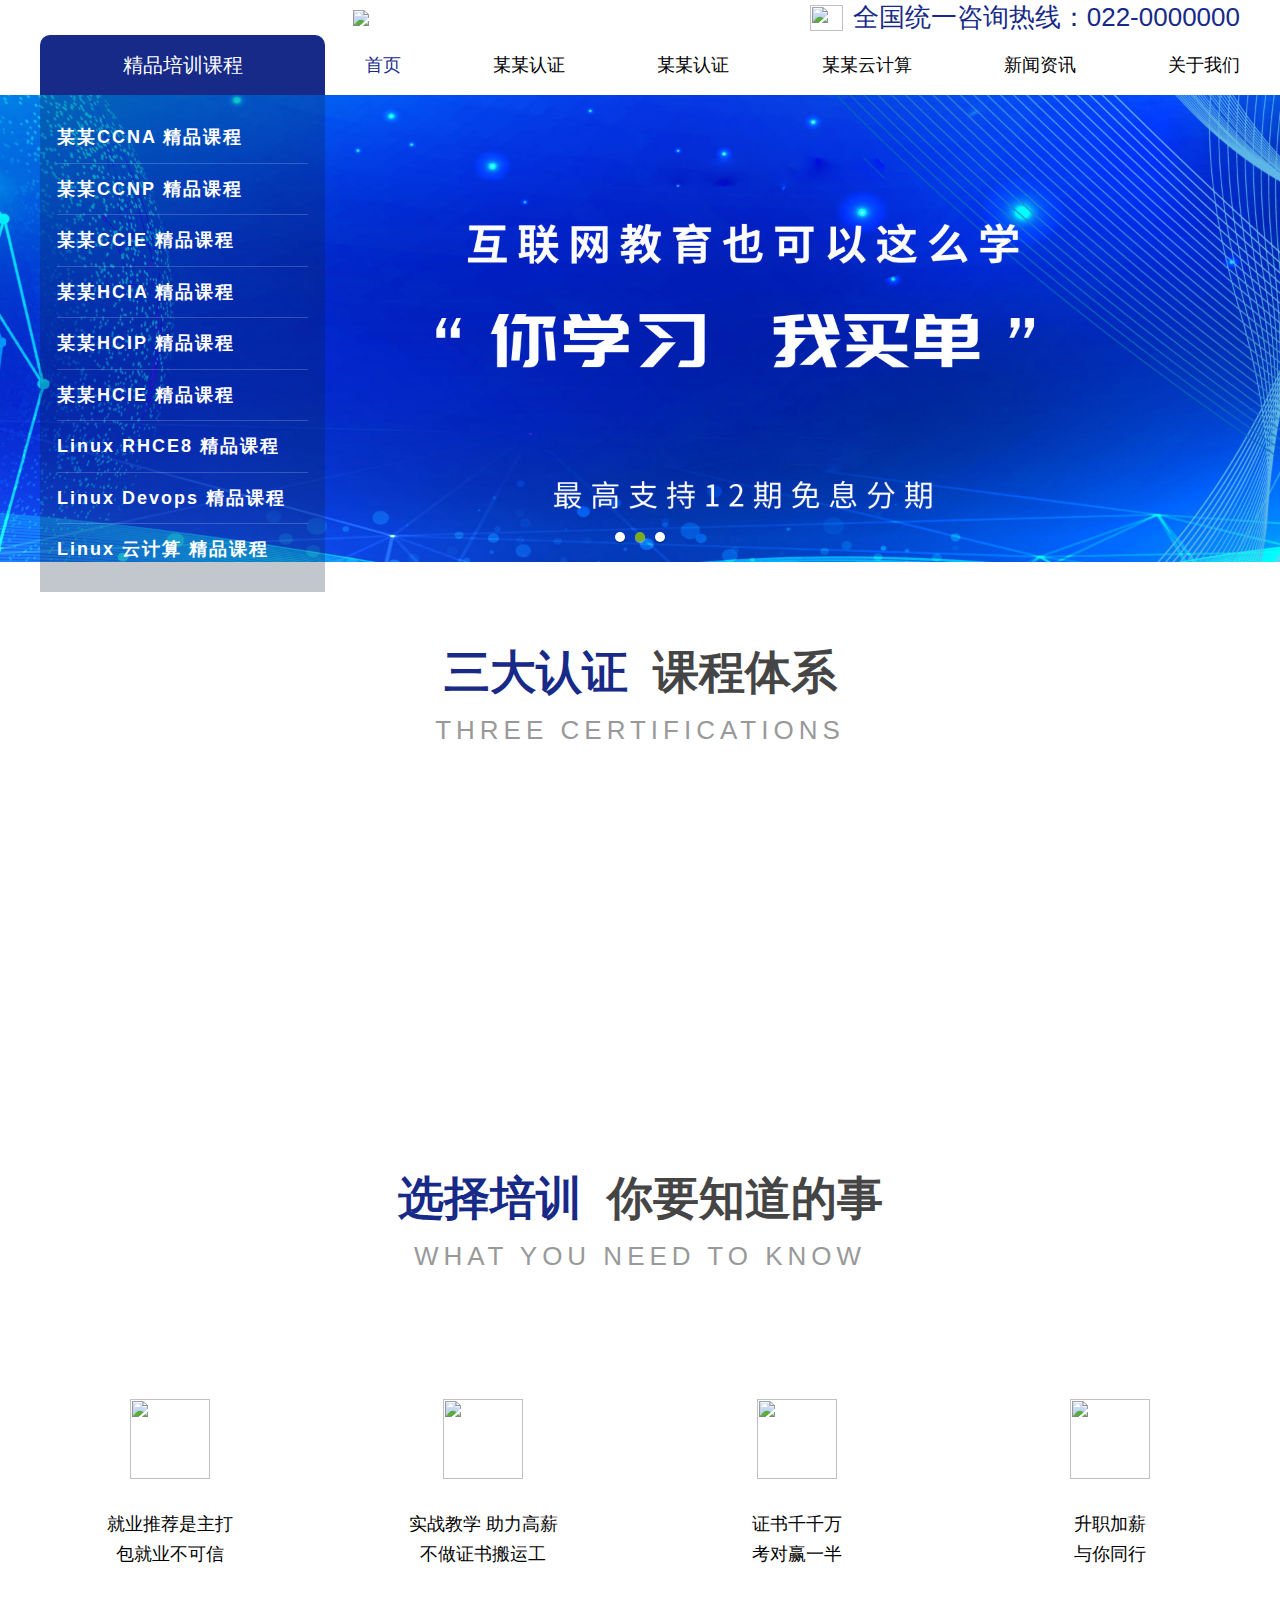
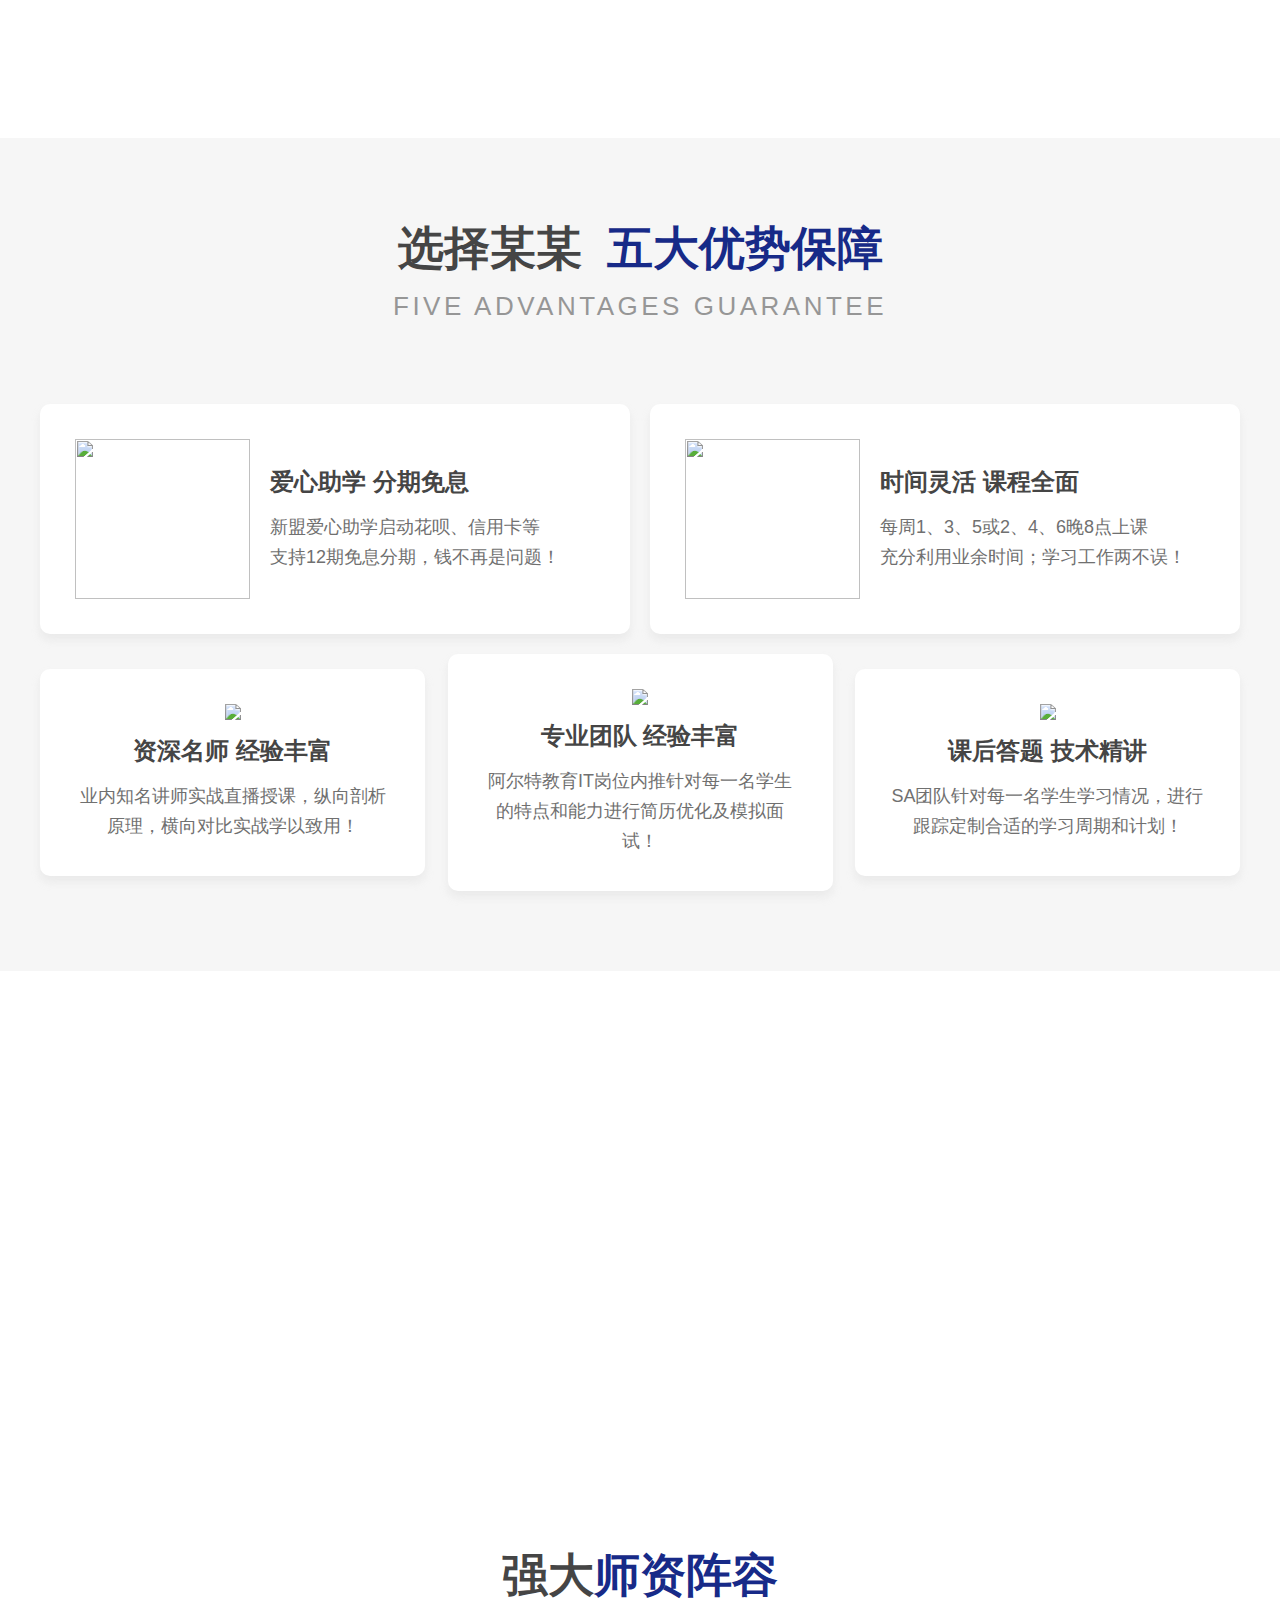
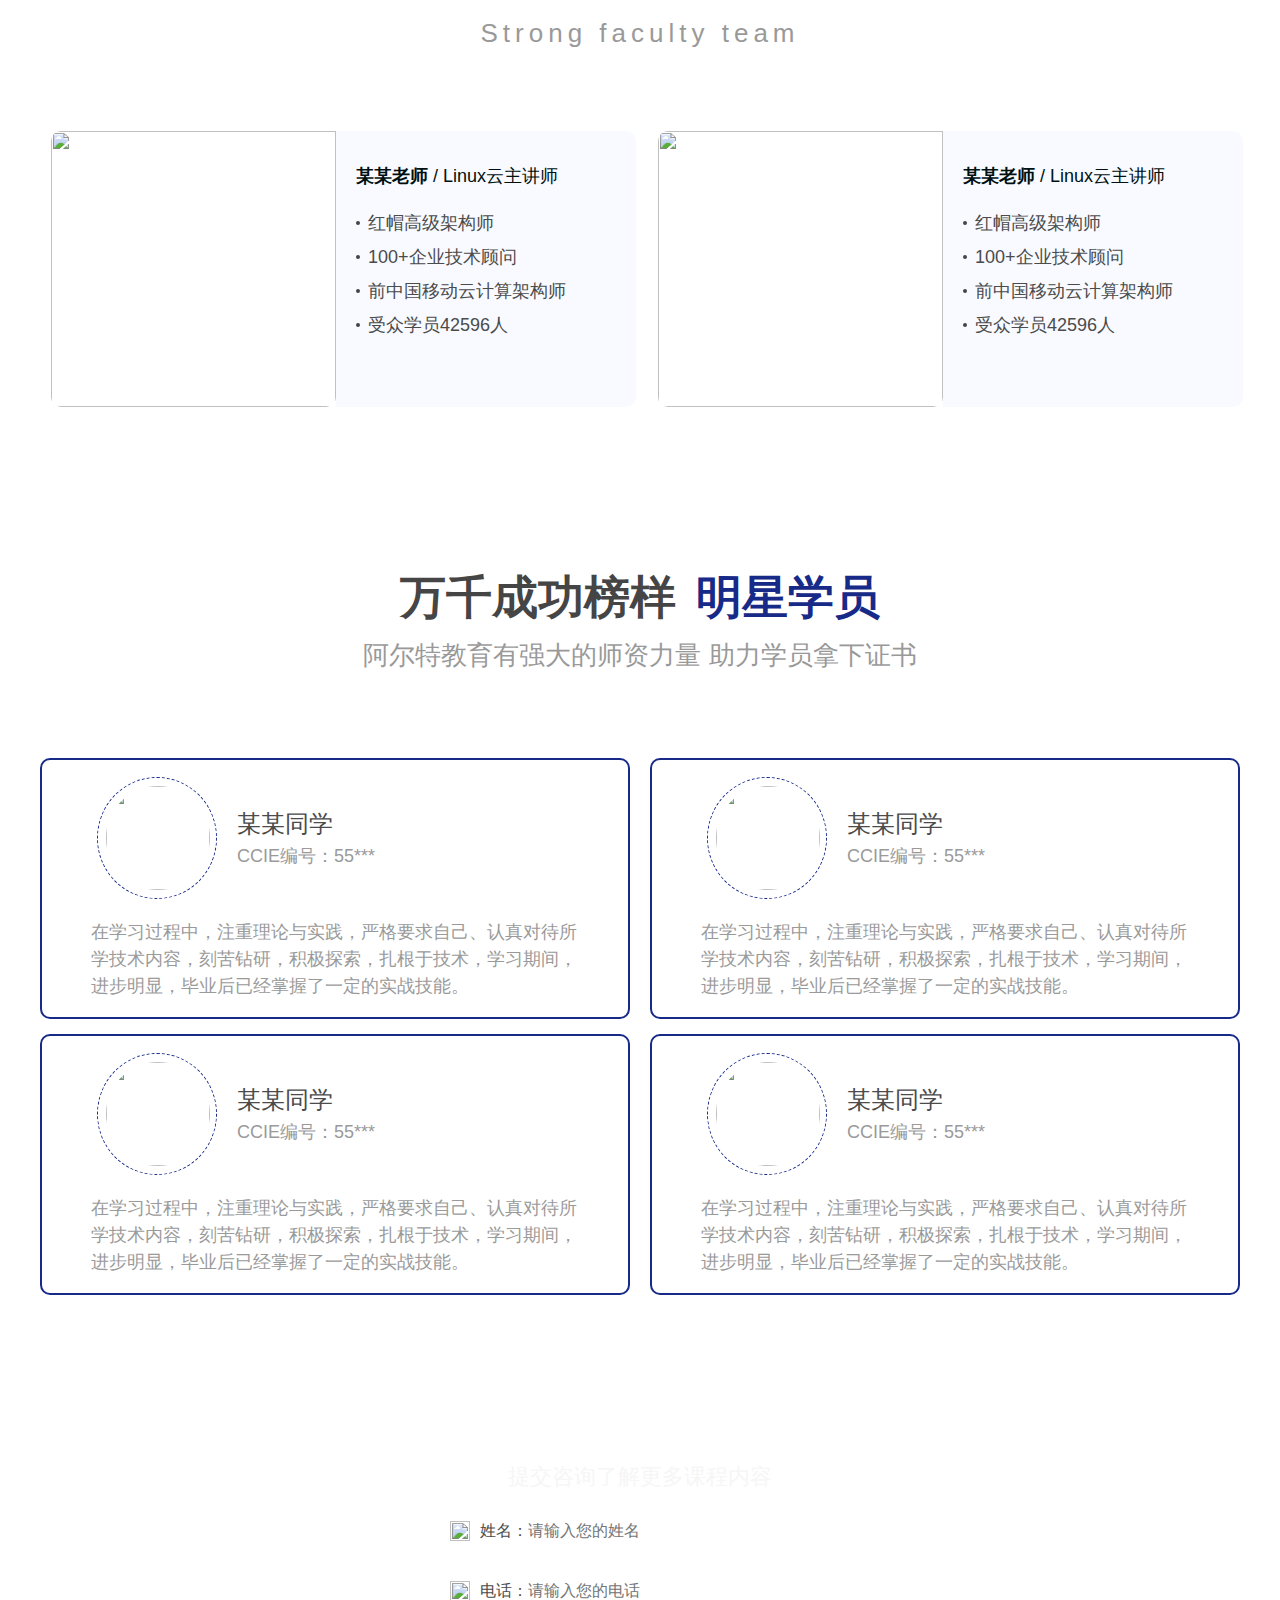
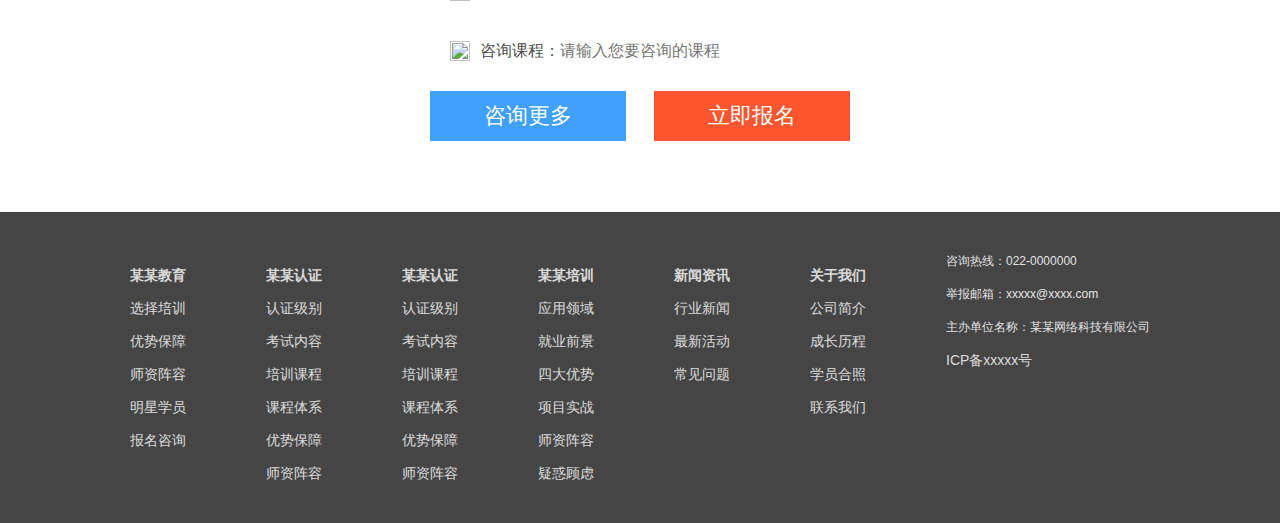
==== index.html @ a6f939c3 "初始化站点" ====
<!DOCTYPE html
  PUBLIC "-//W3C//DTD XHTML 1.0 Transitional//EN" "http://www.w3.org/TR/xhtml1/DTD/xhtml1-transitional.dtd">
<html xmlns="http://www.w3.org/1999/xhtml">

<head>
  <meta charset="utf-8">
  <meta http-equiv="X-UA-Compatible" content="IE=edge">
  <meta name="viewport" content="width=device-width, initial-scale=0.3">
  <meta name="apple-mobile-web-app-capable" content="yes">
  <meta name="apple-mobile-web-app-status-bar-style" content="black">
  <title>某某教育</title>
  <meta name="keywords" content="某某教育">
  <meta name="description" content="某某教育">

  <link href="/css/libs/reset.css" rel="stylesheet">
  <link href="/css/style.css" rel="stylesheet" type="text/css" />
  <link href="/css/libs/nivo-slider.css" rel="stylesheet" type="text/css" />


</head>

<body>
  <div class="head">
    <div class="content">
      <div class=" flex_between">
        <div class="logo flex_align">
          <a href="/"><img src="/static/upload/image/20220621/1655774023666612.png" alt="" title=""></a>
          <span><img src="static/picture/logo-txt.png"></span>
        </div>
        <div class="hotline flex_align"><img src="static/picture/icon_01.png">全国统一咨询热线：022-0000000</div>
      </div>

      <div class="nav flex_align">
        <div class="column">

          <div class="column_txt">精品培训课程</div>

          <ul class="column_list">

            <li><a href="">
                某某CCNA 精品课程<span></span></a></li>

            <li><a href="">
                某某CCNP 精品课程<span></span></a></li>

            <li><a href="">
                某某CCIE 精品课程<span></span></a></li>

            <li><a href="">
                某某HCIA 精品课程<span></span></a></li>

            <li><a href="">
                某某HCIP 精品课程<span></span></a></li>

            <li><a href="">
                某某HCIE 精品课程<span></span></a></li>

            <li><a href="">
                Linux RHCE8 精品课程<span></span></a></li>

            <li><a href="">
                Linux Devops 精品课程<span></span></a></li>

            <li><a href="">
                Linux 云计算 精品课程<span></span></a></li>



          </ul>
        </div>
        <ul class="nav_list flex_between">
          <li class="active"><a href="/">首页</a></li>

          <li><a href="/?list_1/">某某认证</a></li>

          <li><a href="/?list_2/">某某认证</a></li>

          <li><a href="/?list_3/">某某云计算</a></li>

          <li><a href="/?list_4/">新闻资讯</a></li>

          <li><a href="/?list_5/">关于我们</a></li>

        </ul>
      </div>
    </div>
  </div>
  <div class="wrap">
    <div class="banner">

      <div id="wrapper">
        <div id="slider" class="nivoSlider" role="banner">

          <a href="" target="_blank"><img src="/img/index/nav1.jpg"></a>

          <a href="" target="_blank"><img src="/img/index/nav1.jpg"></a>

          <a href="" target="_blank"><img src="/img/index/nav1.jpg"></a>



        </div>

      </div>
      <!--        </div>-->
    </div>




    <div class="xm_one p_TOP80">
      <div class="content">

        <div class="title">
          <h2><span>三大认证</span>课程体系</h2>
          <p>THREE CERTIFICATIONS</p>
        </div>

        <div class="xm_one_list flex_between">

          <div class="item">
            <h4>某某认证</h4>
            <p>项目实战精品教学</p>
            <p>CCIE官方教练教授</p>
            <p>真题环境还原练习</p>
          </div>

          <div class="item">
            <h4>某某认证</h4>
            <p>独家实战课程设计</p>
            <p>资深讲师直播授课</p>
            <p>模拟面试高度还原</p>
          </div>

          <div class="item">
            <h4>某某认证</h4>
            <p>阿里云产品技术教学</p>
            <p>火爆技术实时更新</p>
            <p>生产环境精品案例剖析</p>
          </div>


        </div>
      </div>
    </div>
    <div class="xm_tow p_TOP80" id="index_01">
      <div class="content">
        <div class="title">

          <h2><span>选择培训</span>你要知道的事</h2>
          <p>WHAT YOU NEED TO KNOW</p>

        </div>
        <ul class="xm_tow_list flex_between">

          <li>
            <img src="static/picture/icon_03.png">
            <p>就业推荐是主打<br />包就业不可信</p>
          </li>

          <li>
            <img src="static/picture/icon_04.png">
            <p>实战教学 助力高薪<br />不做证书搬运工</p>
          </li>

          <li>
            <img src="static/picture/icon_05.png">
            <p>证书千千万<br />考对赢一半</p>
          </li>

          <li>
            <img src="static/picture/icon_06.png">
            <p>升职加薪<br />与你同行</p>
          </li>


        </ul>
      </div>
    </div>
    <div class="xm_three p_TB80" id="index_02">
      <div class="content">
        <div class="title">

          <h2>选择某某<span>五大优势保障</span></h2>
          <p>FIVE ADVANTAGES GUARANTEE</p>

        </div>
        <ul class="xm_three_list flex_between">

          <li>
            <img src="static/picture/icon_07.png">
            <div class="text">
              <h4>爱心助学 分期免息</h4>
              <p>新盟爱心助学启动花呗、信用卡等<br>支持12期免息分期，钱不再是问题！</p>
            </div>
          </li>

          <li>
            <img src="static/picture/icon_08.png">
            <div class="text">
              <h4>时间灵活 课程全面</h4>
              <p>每周1、3、5或2、4、6晚8点上课<br>充分利用业余时间；学习工作两不误！</p>
            </div>
          </li>

          <li>
            <img src="static/picture/icon_09.png">
            <div class="text">
              <h4>资深名师 经验丰富</h4>
              <p>业内知名讲师实战直播授课，纵向剖析原理，横向对比实战学以致用！</p>
            </div>
          </li>

          <li>
            <img src="static/picture/icon_010.png">
            <div class="text">
              <h4>专业团队 经验丰富</h4>
              <p>阿尔特教育IT岗位内推针对每一名学生的特点和能力进行简历优化及模拟面试！</p>
            </div>
          </li>

          <li>
            <img src="static/picture/icon_011.png">
            <div class="text">
              <h4>课后答题 技术精讲</h4>
              <p>SA团队针对每一名学生学习情况，进行跟踪定制合适的学习周期和计划！</p>
            </div>
          </li>


        </ul>
      </div>
    </div>
    <div class="xm_four">
      <div class="text flex_align">
        <div class="txt-box">
          <h2>实战系列课在线直播</h2>
          <a href="" target="_blank">点击立即预约试听</a>
        </div>
      </div>
    </div>
    <div class="xm_five p_TB80" id="index_03">
      <div class="content">
        <div class="title">

          <h2>强大<span>师资阵容</span></h2>
          <p>Strong faculty team</p>

        </div>
      </div>
      <div class="xm_five_swiper">
        <div class="picScroll-left">
          <div class="hd">
            <a class="next"></a>
            <a class="prev"></a>
          </div>
          <div class="bd">
            <ul class="picList">

              <li>
                <div class="item">
                  <div class="img-box"><img src="static/picture/pic_01.png"></div>
                  <div class="txt-box">
                    <div class="text">
                      <h4>某某老师<span>/ Linux云主讲师</span></h4>
                      <p>红帽高级架构师</p>
                      <p>100+企业技术顾问</p>
                      <p>前中国移动云计算架构师</p>
                      <p>受众学员42596人</p>
                    </div>
                  </div>
                </div>
              </li>

              <li>
                <div class="item">
                  <div class="img-box"><img src="static/picture/pic_01.png"></div>
                  <div class="txt-box">
                    <div class="text">
                      <h4>某某老师<span>/ Linux云主讲师</span></h4>
                      <p>红帽高级架构师</p>
                      <p>100+企业技术顾问</p>
                      <p>前中国移动云计算架构师</p>
                      <p>受众学员42596人</p>
                    </div>
                  </div>
                </div>
              </li>

              <li>
                <div class="item">
                  <div class="img-box"><img src="static/picture/pic_01.png"></div>
                  <div class="txt-box">
                    <div class="text">
                      <h4>某某老师<span>/ Linux云主讲师</span></h4>
                      <p>红帽高级架构师</p>
                      <p>100+企业技术顾问</p>
                      <p>前中国移动云计算架构师</p>
                      <p>受众学员42596人</p>
                    </div>
                  </div>
                </div>
              </li>

              <li>
                <div class="item">
                  <div class="img-box"><img src="static/picture/pic_01.png"></div>
                  <div class="txt-box">
                    <div class="text">
                      <h4>某某老师<span>/ Linux云主讲师</span></h4>
                      <p>红帽高级架构师</p>
                      <p>100+企业技术顾问</p>
                      <p>前中国移动云计算架构师</p>
                      <p>受众学员42596人</p>
                    </div>
                  </div>
                </div>
              </li>


            </ul>
          </div>
        </div>
      </div>
    </div>
    <div class="xm_six p_TB80" id="index_04">
      <div class="content">
        <div class="title">

          <h2>万千成功榜样<span>明星学员</span></h2>
          <p>阿尔特教育有强大的师资力量 助力学员拿下证书</p>

        </div>
        <ul class="xm_six_list flex_between">



          <li>
            <div class="text-01 flex_align">
              <div class="img-box"><img src="static/picture/tx01.png"></div>
              <div class="txt-box">
                <div class="name">某某同学</div>
                <div class="id">CCIE编号：55***</div>
              </div>
              <div class="label">工作2年 薪资7K+</div>
            </div>
            <div class="text-02">
              <p>在学习过程中，注重理论与实践，严格要求自己、认真对待所学技术内容，刻苦钻研，积极探索，扎根于技术，学习期间，进步明显，毕业后已经掌握了一定的实战技能。</p>
            </div>
          </li>

          <li>
            <div class="text-01 flex_align">
              <div class="img-box"><img src="static/picture/tx01.png"></div>
              <div class="txt-box">
                <div class="name">某某同学</div>
                <div class="id">CCIE编号：55***</div>
              </div>
              <div class="label">工作2年 薪资7K+</div>
            </div>
            <div class="text-02">
              <p>在学习过程中，注重理论与实践，严格要求自己、认真对待所学技术内容，刻苦钻研，积极探索，扎根于技术，学习期间，进步明显，毕业后已经掌握了一定的实战技能。</p>
            </div>
          </li>

          <li>
            <div class="text-01 flex_align">
              <div class="img-box"><img src="static/picture/tx01.png"></div>
              <div class="txt-box">
                <div class="name">某某同学</div>
                <div class="id">CCIE编号：55***</div>
              </div>
              <div class="label">工作2年 薪资7K+</div>
            </div>
            <div class="text-02">
              <p>在学习过程中，注重理论与实践，严格要求自己、认真对待所学技术内容，刻苦钻研，积极探索，扎根于技术，学习期间，进步明显，毕业后已经掌握了一定的实战技能。</p>
            </div>
          </li>

          <li>
            <div class="text-01 flex_align">
              <div class="img-box"><img src="static/picture/tx01.png"></div>
              <div class="txt-box">
                <div class="name">某某同学</div>
                <div class="id">CCIE编号：55***</div>
              </div>
              <div class="label">工作2年 薪资7K+</div>
            </div>
            <div class="text-02">
              <p>在学习过程中，注重理论与实践，严格要求自己、认真对待所学技术内容，刻苦钻研，积极探索，扎根于技术，学习期间，进步明显，毕业后已经掌握了一定的实战技能。</p>
            </div>
          </li>



        </ul>
      </div>
    </div>
    <div class="xm_seven" id="index_05">
      <div class="xm_seven_auto">
        <h2>课程咨询</h2>
        <span>提交咨询了解更多课程内容</span>
        <form action="/?message/" method="post">
          <ul>
            <li>
              <div class="txt"><img src="static/picture/icon_012.png">姓名：</div>
              <input class="input" type="text" name="name" id="username" placeholder="请输入您的姓名" />
            </li>
            <li>
              <div class="txt"><img src="static/picture/icon_013.png">电话：</div>
              <input class="input" type="text" name="phone" id="phone" onkeyup="this.value=this.value.replace(/\D/g,'')"
                onafterpaste="this.value=this.value.replace(/\D/g,'')" placeholder="请输入您的电话" />
            </li>
            <li>
              <div class="txt"><img src="static/picture/icon_014.png">咨询课程：</div>
              <input class="input" type="text" name="text" id="text" placeholder="请输入您要咨询的课程" />
            </li>
            <li>
              <div class="btn">
                <a href="" id="SubmitAdd"> 咨询更多</a>
                <a id=""><button type="submit"
                    style="width: 100%;height:100%;background:#FE552E;color:#fff;font-size:22px;border:none;">立即报名</button></a>
              </div>
            </li>
          </ul>
        </form>
        <p>全国统一咨询热线：022-0000000</p>
      </div>
    </div>
  </div>
  <div class="footer">
    <div class="footer_auto">

      <div class="item">
        <h5><a href="/">某某教育</a></h5>

        <a href="/">选择培训</a>

        <a href="/">优势保障</a>

        <a href="/">师资阵容</a>

        <a href="/">明星学员</a>

        <a href="/">报名咨询</a>

      </div>

      <div class="item">
        <h5><a href="/?list_1/">某某认证</a></h5>

        <a href="/?list_1/">认证级别</a>

        <a href="/?list_1/">考试内容</a>

        <a href="/?list_1/">培训课程</a>

        <a href="/?list_1/">课程体系</a>

        <a href="/?list_1/">优势保障</a>

        <a href="/?list_1/">师资阵容</a>

      </div>

      <div class="item">
        <h5><a href="/?list_2/">某某认证</a></h5>

        <a href="/?list_2/">认证级别</a>

        <a href="/?list_2/">考试内容</a>

        <a href="/?list_2/">培训课程</a>

        <a href="/?list_2/">课程体系</a>

        <a href="/?list_2/">优势保障</a>

        <a href="/?list_2/">师资阵容</a>

      </div>

      <div class="item">
        <h5><a href="/?list_3/">某某培训</a></h5>

        <a href="/?list_3/">应用领域</a>

        <a href="/?list_3/">就业前景</a>

        <a href="/?list_3/">四大优势</a>

        <a href="/?list_3/">项目实战</a>

        <a href="/?list_3/">师资阵容</a>

        <a href="/?list_3/">疑惑顾虑</a>

      </div>

      <div class="item">
        <h5><a href="/?list_48/">新闻资讯</a></h5>

        <a href="/?list_73/">行业新闻</a>

        <a href="/?list_74/">最新活动</a>

        <a href="/?list_75/">常见问题</a>

      </div>

      <div class="item">
        <h5><a href="/?list_49/">关于我们</a></h5>

        <a href="/?list_76/">公司简介</a>

        <a href="/?list_77/">成长历程</a>

        <a href="/?list_78/">学员合照</a>

        <a href="/?list_79/">联系我们</a>

      </div>


      <div class="item">
        <p>咨询热线：022-0000000</p>
        <p>举报邮箱：xxxxx@xxxx.com</p>
        <p>主办单位名称：某某网络科技有限公司</p>
        <a href="https://beian.miit.gov.cn/" target="_blank">ICP备xxxxx号</a>
      </div>
    </div>
  </div>

  <!---jquery1.8.3库--->
  <script type="text/javascript" src="/js/jquery-1.8.3.min.js"></script>
  <script type='text/javascript' src="/js/jquery.superslide.2.1.1.js"></script>
  <script type='text/javascript' src="/js/jquery.nivo.slider.pack.js"></script>
  <script type="text/javascript">
    $('#slider').nivoSlider({
      effect: 'random',
      slices: 15,
      boxCols: 8,
      boxRows: 4,
      animSpeed: 500,
      pauseTime: 6000,
      startSlide: 0,
      directionNav: true,
      controlNav: true,
      pauseOnHover: true,
      manualAdvance: false,
      prevText: 'Prev',
      nextText: 'Next',
      randomStart: true,
    });
    jQuery(function ($) {
      $(window).load(function () {

      });
    });
  </script>

  <script>
    jQuery(".slideBox").slide({ mainCell: ".bd ul", effect: "leftLoop", autoPlay: true });
  </script>

  <script>
    jQuery(".picScroll-left").slide({ titCell: ".hd ul", mainCell: ".bd ul", autoPage: true, effect: "leftLoop", autoPlay: true, vis: 2 });
  </script>

  <script>
    $(function () {
      $('#SubmitAdd').click(function () {
        var username = $('#username').val();
        var phone = $('#phone').val();
        var text = $('#text').val();
        // $.post("/tijiao",null,function () {
        //
        // })
        $.ajax({
          url: "/tijiao",
          type: 'POST',
          data: { username: username, phone: phone, text: text },
          dataType: 'json',
          success: function (data) {
            if (data.code == 1) {
              alert(data.msg);
              location.reload();
            } else {
              alert(data.msg);
            }
          }
        });
        return false;
      });
    });
  </script>
  <script>
    $(function () {
      $('#SubmitAdds').click(function () {
        var username = $('#username').val();
        var phone = $('#phone').val();
        var text = $('#text').val();
        // $.post("/tijiao",null,function () {
        //
        // })
        $.ajax({
          url: "/tijiao",
          type: 'POST',
          data: { username: username, phone: phone, text: text },
          dataType: 'json',
          success: function (data) {
            if (data.code == 1) {
              alert(data.msg);
              location.reload();
            } else {
              alert(data.msg);
            }
          }
        });
        return false;
      });
    });
  </script>


</body>

</html>
---- css/style.css ----
/* CSS Document */
* {-webkit-box-sizing:border-box;-moz-box-sizing:border-box;box-sizing:border-box;}
body,div,ul,ol,li,dl,dt,dd,h1,h2,h3,h4,h5,h6,form,input,textarea,p {margin:0px;padding:0px;font-family:"Microsoft YaHei",Arial, 微软雅黑, SimSun, 宋体; font-weight:normal;color:#000;}
body {background:#FFFFFF;min-width:1200px;}
ul {list-style:none;}
img,a img {border:0px;border:none;}
a {text-decoration:none;outline:none;blr:expression(this.onFocus=this.blur());}
a.hidefocus {outline:none}
a:hover {text-decoration:underline;text-decoration:none;}
label {margin-bottom:0;font-weight:normal;}
input {border:0;outline:none;}
.content {width:1200px;margin:0 auto;}
.flex{ display: flex; }
.flex_between{ display: flex; justify-content: space-between; align-items: center;}
.flex_align{ display: flex; align-items: center;}
.p_TOP80{ padding-top: 80px;}
.p_TB80{ padding: 80px 0px;}


.head{ background-color: #fff;}
.head .logo a{ width: 313px; display: block;}
.head .logo a img{ width: 90%;}
.head .logo span{ width: 129px; display: block;}
.head .logo span img{ width: 100%;}
.head .hotline{font-size: 26px; line-height: 35px; color: #172a88;}
.head .hotline img{ width: 33px; height: 26px; margin-right: 10px;}
.column{width: 285px; position: relative; margin-right: 40px;}
.column_txt{height: 60px;background: #172a88; border-radius: 10px 10px 0px 0px; line-height: 60px; text-align: center;font-size: 20px; color: #fff;}
.column_list{ background-color: rgba(7, 31, 55, .25); position: absolute; top: 60px; left: 0; width: 100%; padding: 17px; z-index: 99;}
.column_list li{ position: relative;}
.column_list li a{font-size:18px; color: #FFFFFF; letter-spacing:2px; font-weight: bold; line-height:72px; display: block; border-bottom: 1px solid rgba(246, 246, 246, .2);}
.column_list li a span{ font-weight: 400; margin-left: 8px;}
.column_list li:after{ background: url(../images/icon_02.png) no-repeat;width: 6px; height: 8px; position: absolute; right: 0;  top:50%;transform: translateY(-50%); content: "";}
.column_list li a:hover{ text-decoration: underline;}
.column_list li:last-child a{ border-bottom:none;}
.nav_list{ flex: 1;}
.nav_list li a{font-size: 18px; line-height: 24px; color: #000000; line-height: 60px; display: block;}
.nav_list li.active a,.nav_list li:hover a{ color: #172a88;}

.slideBox{ width:100%; height:500px; overflow:hidden; position:relative;}
.slideBox .hd{ height:15px; overflow:hidden; position:absolute; left:0; bottom:15px; z-index:1; text-align: center; width: 100%;}
.slideBox .hd ul{ overflow:hidden; zoom:1; display: inline-block;}
.slideBox .hd ul li{ float:left; margin:0px 5px;  width:10px; height:10px; line-height:14px; text-align:center; background:#fff; cursor:pointer;border-radius:50% }
.slideBox .hd ul li.on{ background:#172a88; color:#fff; }
.slideBox .bd{ position:relative; height:100%; z-index:0;   }
.slideBox .bd li{ zoom:1; vertical-align:middle; }
.slideBox .bd img{ width:100%; display:block;}


.title{ text-align: center;}
.title h2{font-size: 46px; font-weight: bold; line-height: 61px; color: #454545; margin-bottom: 10px;}
.title h2 span{ color: #172a88; margin-right:25px;}
.title p{font-size: 26px; line-height: 35px; color: #666666; letter-spacing:5px; opacity: 0.66;}
.sike_title{ text-align: center;}
.sike_title h2{font-size: 46px; font-weight: bold; line-height: 61px; color:#454545; margin-bottom: 10px;}
.sike_title h2 span{ color:#0080FF; margin-left:15px;}
.sike_title p{font-size: 26px; line-height: 35px; color:#575757; letter-spacing:7px;}
.xm_one_list{ margin-top: 80px;}
.xm_one_list .item{ width: 380px; height: 260px;padding: 40px 45px;}
.xm_one_list .item h4{font-size: 24px; font-weight: bold; line-height: 31px; color: #FFFFFF;}
.xm_one_list .item p{font-size: 18px;font-weight: bold; line-height: 24px; color: #FFFFFF; margin-top: 24px;}
.xm_one_list .item:nth-child(1){ background: url(../images/bg_02.png) no-repeat; }
.xm_one_list .item:nth-child(2){ background: url(../images/bg_01.png) no-repeat; }
.xm_one_list .item:nth-child(3){ background: url(../images/bg_03.png) no-repeat; }
.xm_tow_list{ padding-top: 70px;}
.xm_tow_list li{ background: url(../images/bg_04.png)  no-repeat; width: 260px; height: 394px; padding: 55px 45px 100px 45px; text-align: center;}
.xm_tow_list li img{ width: 80px; height: 80px; margin: 0 auto; margin-bottom: 30px;}
.xm_tow_list li p{font-size: 18px; line-height: 30px; color: #000000;}
.xm_three{ background-color: #F6F6F6;}
.xm_three .title h2 span{ margin-right: 0px; margin-left: 25px;}
.xm_three .title P{letter-spacing: 3.5px;}
.xm_three_list{ flex-wrap: wrap; padding-top: 60px;}
.xm_three_list li{width: 385px; background: #FFFFFF; box-shadow: 0px 6px 8px rgba(203, 203, 203, 0.28); border-radius: 10px; padding: 35px; margin-top: 20px; text-align: center;}
.xm_three_list li:nth-child(1),.xm_three_list li:nth-child(2){width: 590px; display: flex; align-items: center; text-align: left;}
.xm_three_list li:nth-child(1) img,.xm_three_list li:nth-child(2) img{ height: 160px; width: 175px;}
.xm_three_list li:nth-child(1) .text,.xm_three_list li:nth-child(2) .text{ padding-left: 20px; flex: 1;}
.xm_three_list li:nth-child(1) .text h4,.xm_three_list li:nth-child(2) .text h4{font-size: 24px; font-weight: bold; line-height: 31px; color: #454545; margin-bottom:15px; margin-top: 0px;}
.xm_three_list li:nth-child(1) .text p,.xm_three_list li:nth-child(2) .text p{font-size: 18px; line-height: 30px; color: #707070;}
.xm_three_list li img{ height: 160px;}
.xm_three_list li h4{font-size: 24px; font-weight: bold; line-height: 31px; color: #454545; margin:15px 0px;}
.xm_three_list li p{font-size: 18px; line-height: 30px; color: #707070;}
.xm_four{ background: url(../images/body01.jpg) no-repeat center center; width: 100%; height: 494px; position: relative;}
.xm_four .text{ position: absolute; left: 0; width: 100%; height: 100%; top: 0; justify-content: center;}
.xm_four .text .txt-box h2{font-size: 80px; line-height: 106px; color: #FFFFFF;}
.xm_four .text .txt-box a{width: 400px; height: 80px; border: 2px solid #FFFFFF;  border-radius: 10px; margin: 0 auto; margin-top: 23px; display: block;font-size: 36px; color: #fff; text-align: center; line-height: 80px;}
.xm_four .text .txt-box a:hover{ background-color: #fff; color: #000000;}
.xm_five .title h2 span{ margin: 0;}
.xm_six .title h2 span{ margin: 0; margin-left: 20px;}
.xm_six .title p{letter-spacing:0px;}

.xm_five_swiper{ margin: 0 auto; margin-top: 80px; width: 1290px;}
.picScroll-left{ width:100%;  overflow:hidden; position:relative;  padding: 0px 40px;}
.picScroll-left .hd .prev{ background: url(../images/prev.png) no-repeat; width: 27px; height: 27px; position: absolute; right: 0; top: 50%; cursor: pointer;}
.picScroll-left .hd .next{ background: url(../images/next.png) no-repeat; width: 27px; height: 27px; position: absolute; left: 0; top: 50%; cursor: pointer;}

.picScroll-left .bd ul{ overflow:hidden; zoom:1; }
.picScroll-left .bd ul li{ float:left; _display:inline; overflow:hidden; margin:0px 11px; }
.picScroll-left .bd ul li .item{  width: 585px; display: flex;}
.picScroll-left .bd ul li .item .img-box{ width: 285px; height: 276px;border-radius: 10px 0px 10px 10px; overflow: hidden;}
.picScroll-left .bd ul li .item .img-box img{ width: 285px; height: 276px;object-fit: cover;}
.picScroll-left .bd ul li .item .txt-box{ flex: 1; height: 276px; background: #F8FAFF;  border-radius: 0px 10px 10px 0px; padding: 30px 20px; display: flex;}
.picScroll-left .bd ul li .item .txt-box .text h4{font-size: 18px; line-height:30px; color: #001010; font-weight: bold; padding-bottom: 10px;}
.picScroll-left .bd ul li .item .txt-box .text span{ font-weight: 400; margin-left: 5px;}
.picScroll-left .bd ul li .item .txt-box .text p{font-size: 18px; line-height: 24px; color: #4B4B4B; margin-top: 10px; padding-left: 12px; position: relative;}
.picScroll-left .bd ul li .item .txt-box .text p:before{width: 4px; height: 4px; background: #454545; border-radius: 50%; position: absolute; left: 0; top: 10px; content: "";}
.xm_six{ background: url(../images/body02.jpg) no-repeat; width: 100%; background-size: 100% 100%;}
.xm_six_list{ flex-wrap: wrap; padding-top: 70px;}
.xm_six_list li{width: 590px; background: #FFFFFF; border: 2px solid #172a88; border-radius: 10px; margin-top: 15px; padding: 17px 0px;}
.xm_six_list li .text-01{ padding-left: 55px; padding-right: 200px; position: relative;}
.xm_six_list li .text-01 .img-box{ width: 120px; overflow: hidden; border-radius:50%; border:1px dashed #172a88; padding: 8px;}
.xm_six_list li .text-01 .img-box img{ width: 104px; height: 104px;verflow: hidden; border-radius:50%; }
.xm_six_list li .text-01 .txt-box{ padding-left: 20px; flex: 1;}
.xm_six_list li .text-01 .txt-box .name{font-size: 24px; line-height: 31px; color: #4B4B4B; margin-bottom: 5px;}
.xm_six_list li .text-01 .txt-box .id{font-size: 18px; line-height: 24px; color: #9A9A9A;}
.xm_six_list li .text-01 .label{ position: absolute; top: 50%; right: 0;transform: translateY(-50%); background:url(../images/label.png) no-repeat; max-width: 190px; min-width: 187px; text-align: center; font-size: 18px; color: #fff; background-size: 100% 100%; height: 40px; line-height: 40px;}
.xm_six_list li .text-02{ padding: 0px 49px; margin-top: 20px;}
.xm_six_list li .text-02 p{font-size: 18px; line-height: 27px; color: #9A9A9A;}
.xm_seven{ background: url(../images/body03.jpg) no-repeat center center; width: 100%; padding: 30px 0px; background-size: cover; display: flex; align-items: center; }
.xm_seven_auto{ width:700px; margin: 0 auto;}
.xm_seven_auto h2{font-size: 36px; font-weight: bold; line-height: 47px; color: #FFFFFF; text-align: center;}
.xm_seven_auto span{font-size: 22px; line-height: 29px; color: #F6F6F6; display: block; text-align: center; margin-top: 10px; }
.xm_seven_auto p{font-size: 16px; line-height: 21px; color: #FFFFFF; text-align: center; margin-top: 20px;}
.xm_seven_auto ul{ width: 420px; margin: 0 auto;}
.xm_seven_auto ul li{ margin-top: 20px; position: relative;width: 100%;height: 40px; background: #FFFFFF; border-radius: 20px; display: flex; padding: 0px 20px; align-items: center;}
.xm_seven_auto ul li .input{ border: 0; width: 100%; flex: 1; height: 40px; color: #4B4B4B; font-size: 16px;}
.xm_seven_auto ul li .txt{ display: flex;align-items: center;font-size: 16px; line-height: 21px; color: #4B4B4B;}
.xm_seven_auto ul li .txt img{ width: 20px; height: 20px; margin-right:10px;}
.footer{ background: #454545; padding: 40px 0px;}
.footer_auto{ width: 1020px; margin: 0 auto; display: flex; justify-content: space-between;}
.footer_auto .item h5{font-size: 14px; font-weight: bold; line-height: 19px; color: #FFFFFF;}
.footer_auto .item a{font-size: 14px; line-height: 19px; color: #FFFFFF; display: block; margin-top: 14px;opacity: .8;}
.footer_auto .item a:hover{opacity: 1;}
.footer_auto .item p{font-size: 12px; line-height: 19px; color: #E2E2E2; margin-bottom: 14px;}
.bannerbox img{ width: 100%;}
.sike_one_list{ margin-top: 80px;}
.sike_one_list li{ width: 380px;background: #FFFFFF;border: 1px solid #E5E5E5;border-radius: 20px; overflow: hidden; min-height: 460px;}
.sike_one_list li:hover{ box-shadow: 0px 6px 8px rgba(0, 128, 255, 0.08); }
.sike_one_list li .text{ height: 115px; width: 100%;}
.sike_one_list li .text .txt-box{ padding-left: 50px;}
.sike_one_list li .text h5{font-size: 30px; line-height: 40px; color: #FFFFFF; margin-bottom: 10px; text-align: center;}
.sike_one_list li .text p{font-size: 20px; line-height: 26px; color: #FFFFFF; }
.sike_one_list li:nth-child(1) .text{ background: url(../images/sk_01.png) no-repeat;}
.sike_one_list li:nth-child(2) .text{ background: url(../images/sk_02.png) no-repeat;}
.sike_one_list li:nth-child(3) .text{ background: url(../images/sk_03.png) no-repeat;}
.sike_one_list li .listbox{ padding: 44px 45px 20px 45px;}
.sike_one_list li .listbox h5{font-size: 18px; line-height: 24px; color: #333333; margin-bottom: 15px;}
.sike_one_list li .listbox p{ margin-bottom: 10px; display: flex; align-items: center; line-height: 24px;}
.sike_one_list li .listbox p img{ width: 16px; margin-right: 10px;}
.sike_one_list li .listbox p span{ flex: 1;font-size: 18px; color: #828282;}
.sike_one .more{width: 380px; height: 50px; background: #0080FF; border-radius: 10px; display: block; margin: 0 auto; margin-top: 40px; color: #FFFFFF; font-size: 20px; text-align: center; line-height: 50px;}
.sike_one .more:hover{ background: rgba(0, 128, 255, .7);}
.sike_tow{ background: #F2FCFF;}
.sike_tow .sike_title p{letter-spacing:12px;}
.sike_tow_list{ padding-top: 50px;}
.sike_tow_list .listitem{ margin-top: 30px; display: flex;}
.sike_tow_list .listitem .text-01{width: 225px; background: linear-gradient(180deg, #4DB9FC 0%, #07A2FF 100%); box-shadow: 0px 3px 6px rgba(0, 0, 0, 0.16);border-radius: 20px 0px 0px 20px; text-align: center; padding: 25px; margin-right: 30px;}
.sike_tow_list .listitem .text-01 h3{font-size: 24px; font-weight: bold; line-height: 31px; color: #FFFFFF;}
.sike_tow_list .listitem .text-01 img{ width: 144px; margin: 5px auto;}
.sike_tow_list .listitem .text-01 a{width: 130px; height: 30px; border: 1px solid #FFFFFF; border-radius: 4px; display: block; margin: 0 auto; text-align: center; line-height: 30px; color: #FFFFFF; font-size: 14px;}
.sike_tow_list .listitem .text-01 a:hover{ background: #fff; color: #07A2FF;}
.sike_tow_list .listitem .text-02{ flex: 1;background: #FFFFFF;box-shadow: 0px 3px 6px rgba(0, 0, 0, 0.16); border-radius: 0px 20px 20px 0px; padding: 20px 50px; padding-right: 15px;}
.sike_tow_list .listitem .text-02 .text-head{ display: flex; padding-bottom: 8px;}
.sike_tow_list .listitem .text-02 .text-head h3{font-size: 20px; font-weight: bold; line-height: 26px; color: #272727;}
.sike_tow_list .listitem .text-02 .text-head span{font-size: 20px; font-weight: bold; line-height: 26px; color: #502626; margin-left: 230px;}
.sike_tow_list .listitem .text-02 .text-main{ display: flex;}
.sike_tow_list .listitem .text-02 .text-item{ width: 265px;;}
.sike_tow_list .listitem .text-02 .text-main dl{display: flex;  margin-top: 11px; align-items: center; width: 265px;}
.sike_tow_list .listitem .text-02 .text-main dl dt{font-weight: 400;font-size: 16px; line-height: 24px; color: #272727;}
.sike_tow_list .listitem .text-02 .text-main dl dd{display: flex;}
.sike_tow_list .listitem .text-02 .text-main dl dd img{ width: 14px; height: 14px; margin-right: 10px;}
.sike_tow_list .listitem .text-02 .text-main .text-list{display: flex; justify-content: space-between; flex: 1; flex-wrap: wrap;}
.sike_tow_list .listitem .text-02 .text-main .text-list span{ width: 170px;font-size: 16px; line-height: 24px; color: #502626; display: block; height: 24px; margin-top: 10px;}
.sike_tow_list .listitem .text-02 .text-footer{ width:840px; height: 62px; background: url(../images/ccna_01.png) no-repeat; text-align: center; line-height: 62px; color: #fff; font-size: 20px;border-radius:10px; margin-top: 20px;}
.sike_tow_list .listitem:nth-child(2) .text-01{background: linear-gradient(180deg, #57BCFF 0%, #2E88F0 100%);box-shadow: 0px 3px 6px rgba(0, 0, 0, 0.16);}
.sike_tow_list .listitem:nth-child(2)  .text-02 .text-footer{ background: url(../images/ccna_02.png) no-repeat;}
.sike_tow_list .listitem:nth-child(3) .text-01{background: linear-gradient(180deg, #00C3FF 0%, #036ED9 100%);box-shadow: 0px 3px 6px rgba(0, 0, 0, 0.16);}
.sike_tow_list .listitem:nth-child(3)  .text-02 .text-footer{ background: url(../images/ccna_03.png) no-repeat;}
.sike_three .sike_title p{letter-spacing:12px;}
.sike_three_box{ margin-top: 70px;}
.sike_three_ml{width: 256px; height: 530px; background:rgba(0, 128, 255, .1); border-radius: 18px 0px 0px 18px; float: left;overflow-y: scroll;}
.sike_three_ml h4{ width: 234px; margin: 0 auto; height: 80px; line-height: 80px;font-size: 24px; color: #0080FF; border-bottom: 1px solid rgba(0, 128, 255, .25);font-weight: bold; color: #0080FF; text-align: center;}
.sike_three_tab li{font-size: 14px; line-height: 24px; color: #333333; padding: 0px 18px; -height: 40px; line-height: 40px; margin-top: 13px; cursor: pointer;}
.sike_three_tab li.active{ background: rgba(0, 128, 255, 1); color: #fff;}
.sike_three_right{width: 914px; float: right;}
.sike_three_txt{ width: 100%; background: #E5F2FF; box-shadow: 0px 3px 6px rgba(0, 128, 255, 0.14); text-align: center; padding: 10px 0px;}
.sike_three_txt h4{font-size: 24px; font-weight: bold; line-height: 31px; color: #0080FF;}
.sike_three_txt p{font-size: 20px; line-height: 26px; color: #0080FF; margin-top: 5px;}
.sike_three_page{ height:447px; overflow-y: auto; width: 100%;}
.sike_three_page table{border: 1px solid #E5E5E5; width: 100%;}
.sike_three_page table tr th{background: #F0F0F0;font-size: 20px; font-weight: bold; line-height: 26px;  color: #333333; padding: 10px; line-height: 40px;border: 1px solid #E5E5E5;}
.sike_three_page table tr td{background: #ffffff;font-size:17px; color:#363636; padding:15px 5px; line-height:30px;border: 1px solid #E5E5E5; text-align: center;}
.sike_three_page table tr td a{ color:#363636;}
.sike_three_page table tr td a:hover{ text-decoration: underline;}
.sike_five{ background: rgba(1, 194, 253, .1);}
.sike_five_list{ padding-top: 50px; margin-left: -15px; margin-right: -15px;}
.sike_five_list li{ width: 33.33%; float: left; padding: 0px 15px; margin-top: 30px;}
.sike_five_list li .item{ overflow: hidden;border-radius: 20px; overflow: hidden; position: relative; display: block;}
.sike_five_list li .item em{width: 60px; height: 25px; background: linear-gradient(89deg, #FD8251 0%, #F5222D 100%); border-radius: 0px 20px 20px 0px; position: absolute; top:20px; left: 0; text-align: center; line-height: 25px; font-size: 14px; color: #fff;}
.sike_five_list li .item img{ width: 100%;-webkit-transition: -webkit-transform .5s;transition: transform .5s;}
.sike_five_list li .item:hover img{-webkit-transform: scale(1.1);transform: scale(1.1)}
.sike_five_list li .item span{ background: rgba(51, 51, 51, .48); position: absolute; left: 0; bottom:0; line-height:65px; width: 100%;font-size: 18px; font-weight: bold; color: #FFFFFF; text-align: center;}
.sike_six{ background: rgba(1, 194, 253, .1);}
.sike_six .sike_title p{letter-spacing: 14px;}
.sike_six_list{ padding-top: 50px; margin-left: -10px; margin-right: -10px;}
.sike_six_list li{ width: 25%; padding:0px 10px; margin-top: 30px; float: left;}
.sike_six_list li .item{background: #FFFFFF; border-radius: 20px; padding: 40px 0px 35px 0px; text-align: center;}
.sike_six_list li .item img{ width: 100px;}
.sike_six_list li .item h5{font-size: 24px; line-height: 31px; color: #000000; padding: 20px 0px;}
.sike_six_list li .item h5 span{font-weight: bold; margin: 0px 10px;}
.sike_six_list li .item p{font-size: 18px; line-height: 27px; color: #000000;}
.sike_six_list li .item:hover{box-shadow: 0px 3px 6px rgba(0, 0, 0, 0.16);}
.sike_six .zixun{width: 380px; height: 60px; background: #0080FF; border: 1px solid #0080FF; border-radius: 6px; margin: 0 auto; margin-top: 40px; display: block; color: #fff; font-size: 22px; text-align: center; line-height: 60px;}
.sike_six .zixun:hover{ background: rgba(0, 128, 255, .8);}
.xm_five .sike_title p{letter-spacing: 22px;}
.xm_bmbody{ background: url(../images/baoming.jpg) no-repeat; width: 100%; padding: 30px 0px; background-size: cover; display: flex; align-items: center; }
.xm_bmbody ul li:last-child{ background: none; padding: 0; height: auto;}
.xm_bmbody ul li .btn{ display: flex; justify-content: space-between; width: 100%;}
.xm_bmbody ul li .btn a{width: 196px; height: 50px; display: block; text-align: center; line-height: 50px; font-size: 22px; color: #fff;}
.xm_bmbody ul li .btn a{ background-color: #40A0FF;}
.xm_bmbody ul li .btn a:last-child{ background-color: #FE552E;}
.xm_bmbody .xm_seven_auto ul li{ margin-top: 30px;}
.huawei_title h2 span{ color: #F5222D;}
.xm_seven_auto ul li:last-child{ background: none; padding: 0; height: auto;}
.xm_seven_auto ul li .btn{ display: flex; justify-content: space-between; width: 100%;}
.xm_seven_auto ul li .btn a{width: 196px; height: 50px; display: block; text-align: center; line-height: 50px; font-size: 22px; color: #fff;}
.xm_seven_auto ul li .btn a{ background-color: #40A0FF;}
.xm_seven_auto ul li .btn a:last-child{ background-color: #FE552E;}


.huawei_one_list li{ min-height: 492px;}
.huawei_one_list li:nth-child(1) .text{ background: url(../images/huawei_01.png) no-repeat;}
.huawei_one_list li:nth-child(2) .text{ background: url(../images/huawei_02.png) no-repeat;}
.huawei_one_list li:nth-child(3) .text{ background: url(../images/huawei_03.png) no-repeat;}
.huawei_one .more{ background-color: #FF0000;}
.huawei_one .more:hover{ background-color: rgba(255, 0, 0, .7);}
.huawei_tow{ background-color: #FFF2F2;}
.huawei_tow_list .listitem .text-01{background: linear-gradient(180deg, #FF7070 0%, #FF4F58 100%);
    box-shadow: 0px 3px 6px rgba(0, 0, 0, 0.16); margin-right: 0;}
.huawei_tow_list .listitem:nth-child(2) .text-01{background: linear-gradient(180deg, #FF7070 0%, #FF3838 100%);box-shadow: 0px 3px 6px rgba(0, 0, 0, 0.16);}
.huawei_tow_list .listitem:nth-child(3) .text-01{background: linear-gradient(180deg, #FF7070 0%, #FE1313 100%); box-shadow: 0px 3px 6px rgba(0, 0, 0, 0.16);}

.huawei_tow_list .listitem .text-02 .text-main .text-list span{ color: #333333; position: relative;}
.huawei_tow_list .listitem .text-02 .text-main .text-list .daima{ position: absolute; top:0; left: 80px; font-size: 12px; line-height: 20px;}

.huawei_tow_list .listitem .text-02 .text-footer{ background: url(../images/huawei_026.png) no-repeat; width: 701px;}
.sike_tow_list .listitem .text-02{border-radius:0;}
.huawei_tow_list .listitem .text-03{width: 199px; background: #FFFFFF;  box-shadow: 0px 3px 6px rgba(0, 0, 0, 0.16); border-radius: 0px 20px 20px 0px; margin-left: 30px; padding:25px 15px; text-align: center;}
.huawei_tow_list .listitem .text-03 h5{font-size: 16px; font-weight: bold; line-height: 21px; color: #333333;}
.huawei_tow_list .listitem .text-03 img{ width: 150px; margin:20px auto;}
.huawei_tow_list .listitem .text-03 p{font-size: 18px; line-height: 24px; color: #333333;}
.huawei_tow_list .listitem .text-02{ padding: 20px 0px 20px 20px;}
.huawei_tow_list .listitem .text-02 .text-main .text-item{ width: 210px;}
.huawei_tow_list .listitem .text-02 .text-head h3{ font-size: 18px;}
.huawei_tow_list .listitem .text-02 .text-head span{ margin-left: 170px; color: #333333;font-size: 18px;}
.huawei_tow_list .listitem:nth-child(2) .text-02 .text-footer{ background: url(../images/huawei_029.png) no-repeat; width: 701px;}
.huawei_tow_list .listitem:nth-child(3) .text-02 .text-footer{ background: url(../images/huawei_032.png) no-repeat; width: 701px;}
.huawei_three .sike_three_ml{ background-color: rgba(255, 0, 13, .13); width:270px; height: 630px;}
.huawei_three .sike_three_page{ height:550px;}
.huawei_three .sike_three_ml h4{ color: #FF0000; border-bottom:1px solid rgba(254, 19, 19, .25);}
.huawei_three .sike_three_tab li.active{ background-color: rgba(254, 19, 19, 1);}
.huawei_three .sike_three_txt{ background-color: rgba(255, 219, 219, 1);}
.huawei_three .sike_three_txt h4{ color: #FE1313;}
.huawei_three .sike_three_txt p{ color: #FE1313;}
.huawei_five{ background-color: rgba(254, 19, 19, .1);}


.huawei_five .sike_five_list li .item .hot{width: 60px; height: 25px; background: linear-gradient(89deg, #FD8251 0%, #F5222D 100%); border-radius: 0px 20px 20px 0px; text-align: center; line-height: 25px; color: #FFFFFF; font-size: 14px; position: absolute; left: 0; top: 20px;}
.huawei_five .sike_five_list li .item .text{ position: absolute; width: 100%; top: 50%;transform: translateY(-50%); padding: 0px 20px;}
.huawei_five .sike_five_list li .item .text h5{font-size: 24px; line-height: 40px; color: #FFFFFF;}
.huawei_five .sike_five_list li .item .text h4{font-size: 24px; font-weight: bold; line-height: 40px; color: #FFFFFF; text-shadow: 0px 3px 6px rgba(193, 0, 0, 0.46);}
.huawei_six{ background-color: rgba(254, 19, 19, .1);}
.huawei_six .zixun{ background-color:rgba(255, 0, 0, 1);border: 1px solid rgba(255, 0, 0, 1);}
.huawei_six .zixun:hover{ background-color: rgba(255, 0, 0, .8);}
.huawei_tow_list .listitem .text-03 figcaption{ display: none;}
.huawei_three .sike_three_page table tr td{ font-size: 16px;}
.sike_three_page table tr th{ font-size: 22px;}
.huawei_three .sike_three_txt h4{ font-size: 26px;}
.huawei_three .sike_three_txt p{ font-size: 24px;}
.Linux_title{ text-align: center;}
.Linux_title h2{font-size: 46px; font-weight: bold; line-height: 61px; color:#454545; margin-bottom: 10px;}
.Linux_title h2 span{ color:#172a88; margin-left: 15px;}
.Linux_title p{font-size: 26px; line-height: 35px; color: #575757;}
.Linux_one_list{ padding-top: 50px;}
.Linux_one_list li{background: #FFFFFF; width: 100%; box-shadow: 0px 0px 10px rgba(0, 0, 0, 0.16); border-radius: 10px; padding:35px 55px; margin-top: 30px; align-items: center; display: flex;}
.Linux_one_list li img{ width: 190;}
.Linux_one_list li .text{ flex: 1; padding-left: 65px;}
.Linux_one_list li .text h4{font-size: 24px; font-weight: bold; line-height: 31px; color: #333333; margin-bottom: 15px;}
.Linux_one_list li .text p{font-size: 18px; line-height: 30px; color: #333333;}
.Linux_more{width: 380px; height: 50px; background: #172a88; border-radius: 13px; display: block; margin: 0px auto; margin-top: 30px; text-align: center; line-height: 50px; color: #FFFFFF; font-size: 20px;}
.Linux_more:hover{ background-color: rgba(48, 174, 190, .8);}
.Linux_tow{ background:rgba(248, 248, 248, 1);}
.Linux_tow_list{ padding-top: 50px; margin-left: -15px; margin-right: -15px;}
.Linux_tow_list li{ width: 50%; padding: 0px 15px; float: left; margin-top: 30px;}
.Linux_tow_list li .item { position: relative; display: block;}
.Linux_tow_list li .item img{ width: 100%;}
.Linux_tow_list li .item .text{ padding: 24px; position: absolute; left: 0; top:50%;transform: translateY(-50%);  width: 390px;}
.Linux_tow_list li .item .text h5{font-size: 24px; font-weight: bold; line-height: 31px; color: #FFFFFF;}
.Linux_tow_list li .item .text h6{font-size: 16px; line-height: 21px; color: #FFFFFF; margin: 10px 0px;}
.Linux_tow_list li .item .text p{font-size: 17px; line-height: 30px; color: #FFFFFF;}
.Linux_three .sike_three_ml{ background-color: rgba(19, 194, 194, .13); height: 467px;}
.Linux_three .sike_three_ml h4{ color: #000000;}
.Linux_three .sike_three_tab li.active{ background-color: #13C2C2;}
.Linux_three .sike_three_txt{background: rgba(19, 194, 194, .1); box-shadow: 0px 3px 6px rgba(0, 128, 255, 0.14);}
.Linux_three .sike_three_txt h4{ color: #000000;}
.Linux_three .sike_three_txt p{ color: #000000;}
.Linux_three .sike_three_page{ height: 385px;}
.Linux_five{ background-color: #F8F8F8;}
.Linux_five_list{ margin-top:80px; display: flex; justify-content: space-between;}
.Linux_five_list li{ width: 280px; height: 220px; overflow: hidden;border-radius: 12px; position: relative;}
.Linux_five_list li img{width: 280px; height: 220px;object-fit: cover;}
.Linux_five_list li .text-01{ position: absolute; left: 0; top: 0; width: 100%; height: 100%; display: flex; align-items: center; text-align: center;transition:0.4s; }
.Linux_five_list li .text-01 .text-01-txt{ width: 100%;}
.Linux_five_list li .text-01 .text-01-txt img{ width: auto; height: 44px; margin: 0 auto;}
.Linux_five_list li .text-01 .text-01-txt span{font-size: 24px; line-height: 31px; color: #FFFFFF; display: block; margin-top: 15px;}
.Linux_five_list li:hover .text-01{ top: -100%;}
.Linux_five_list li:hover .text-02{ bottom:0%;}
.Linux_five_list li .text-02{ position: absolute; left: 0; bottom:-100%; width: 100%; height: 100%; display: flex; align-items: center; text-align: center;transition:0.4s; background: #13C2C2; padding: 0px 20px;}
.Linux_five_list li .text-02 .text-01-txt{ width: 100%;}
.Linux_five_list li .text-02 .text-01-txt img{ width: auto; height: 44px; margin: 0 auto;}
.Linux_five_list li .text-02 .text-01-txt span{font-size: 24px; line-height: 31px; color: #FFFFFF; display: block; margin:10px 0px;}
.Linux_five_list li .text-02 .text-01-txt p{font-size: 18px; line-height: 30px; color: #FFFFFF;}
.Linux_six{ background: url(../images/linux_012.jpg) no-repeat center center; height: 400px;}
.Linux_six .text .txt-box h2 span{ font-weight: bold;}
.Linux_six .text .txt-box h2{ font-size: 75px;}
.Linux_six .text .txt-box a{ width: 380px;}
.Linux_seven{ background-color: #F9F9F9;}
.Linux_seven_list{ padding-top: 50px; margin-left: -15px; margin-right: -15px;}
.Linux_seven_list li{ width: 33.333%; float: left; padding: 0px 15px; margin-top: 30px;}
.Linux_seven_list li .item{ position: relative; overflow: hidden;border-radius:13px;}
.Linux_seven_list li .item .text-01{ background-color: rgba(51, 51, 51, .8); position: absolute; bottom: 0; left: 0; width: 100%; text-align: center; line-height: 55px; color: #FFFFFF; font-size: 22px;}
.Linux_seven_list li .item .text-02{ position: absolute; left: 0; bottom:-100%; width: 100%; height: 100%; display: flex; align-items: center; text-align: center;transition:0.4s; background: #13C2C2; padding: 0px 20px;transition:0.4s;}
.Linux_seven_list li .item .text-02 .text{ width: 100%; text-align: center;}
.Linux_seven_list li .item .text-02 h4{font-size: 24px; line-height: 31px; color: #FFFFFF; display: block; margin:10px 0px;}
.Linux_seven_list li .item .text-02 p{font-size: 18px; line-height: 30px; color: #FFFFFF;}
.Linux_seven_list li:hover .item .text-02{ bottom: 0px;}
.Linux_eight{ background-color: #F9F9F9;}
.Linux_eight .Linux_title p{letter-spacing: 20px;}
.Linux_eight .Linux_more{ width: 300px;}
.Linux_eight_list{ display: flex; justify-content: space-between; margin-top: 80px;}
.Linux_eight_list li{ width: 280px; background-color: #E6FFFF;border-radius: 12px; overflow: hidden;}
.Linux_eight_list li h4{height: 60px; width: 100%; background: #13C2C2;  text-align: center; line-height: 60px; color: #FFFFFF; font-size: 26px;}
.Linux_eight_list li p{ padding: 22px 20px 44px 20px;font-size: 16px; line-height: 27px; color: #575757; text-align: center;}
.news_wrap{ padding-top: 10px; padding-bottom: 20px;}
.news_left{ width: 800px; float: left; padding-top:10px;}
.news_right{ width: 375px; float: right; padding-top: 20px;}
.news_left_tab{ border-bottom: 1px solid #E5E5E5;}
.news_left_tab li{font-size:18px; line-height:50px; color: #000000; float: left; margin-right: 50px; cursor: pointer;}
.news_left_tab li a{ color: #000000; }
.news_left_tab li.active a{font-weight: bold; color: #13C2C2;}
.news_left_list li{ margin-top: 40px; display: flex; align-items: center;}
.news_left_list li .img-box{ width: 240px; height: 165px; margin-right: 24px;}
.news_left_list li .img-box img{ width: 240px; height: 165px;}
.news_left_list li .txt-box{ flex: 1;}
.news_left_list li .txt-box h4{font-size: 20px; font-weight: bold; line-height: 26px; color: #000000; margin-bottom:15px;}
.news_left_list li .txt-box p{ font-size: 16px; line-height: 21px; color: #000000; margin-bottom:15px;}
.news_left_list li .txt-box p a{color: #000000;}
.news_left_list li .txt-box p a:hover{ color: #079AC8;}
.news_left_list li .txt-box .author{font-size: 14px; line-height: 19px; color: #6D6969;}
.news_left_list li .txt-box .time{font-size: 14px; line-height: 19px; color: #6D6969;}
.news_page{border-top: 2px solid #E5E5E5; margin-top: 40px; padding: 20px 0px; display: flex;}
.news_page a{height: 24px; background: #FFFFFF; border: 1px solid #E5E5E5; padding: 0px 8px; line-height: 22px; color: #9E9E9E; font-size: 14px; margin-right: 10px;}
.news_page a:hover,.news_page a.active{ border: 1px solid #172a88; color: #172a88;}
.news_page span{height: 24px; background: #FFFFFF; padding: 0px 8px; line-height: 22px; color: #9E9E9E; font-size: 14px; margin-right: 10px;}

.news_right .item{ margin-bottom: 30px; overflow: hidden; border-radius: 10px;border: 2px solid #079AC8; background-color: #F3FCFF;}
.news_right .item h4{height: 60px; background: #079AC8;  border-radius: 10px; line-height: 60px; font-size: 22px; font-weight: bold; color: #fff;; padding-left: 40px; border-radius: 8px;}
.news_right .item .item_one{ padding: 20px;}
.news_right .item .item_one li{ padding:8px 0px; padding-right:100px ; position: relative; min-height: 20px;}
.news_right .item .item_one li .text{ display: flex; overflow: hidden;	font-size: 16px; line-height: 21px; color: #000000; align-items: center;}
.news_right .item .item_one li .text span{width: 20px; height: 20px; background: #079AC8; border-radius: 0px 20px 20px 20px; text-align: center; line-height: 20px; color: #fff; font-size: 14px; margin-right: 10px;}
.news_right .item .item_one li .text h5{ flex: 1;overflow: hidden;white-space: nowrap;text-overflow: ellipsis;font-size: 16px; line-height: 20px;color: #000000; }
.news_right .item .item_one li a{width: 78px; height: 20px; background: #079AC8;  border-radius: 15px; text-align: center; right: 0; top: 8px; color: #FFFFFF; font-size: 14px; display: block; line-height: 20px; position: absolute;}
.news_right .item .item_one li a:hover{ background-color: rgba(7, 154, 200, .8);}
.news_right .item:nth-child(2){border: 2px solid #018BDC; background-color: #F2F8FF;}
.news_right .item:nth-child(2) h4{ background-color: #018BDC;}
.news_right .item:nth-child(3){border: 2px solid #0080FF; background-color: #EFF7FF;}
.news_right .item:nth-child(3) h4{ background-color: #0080FF;}
.news_right .item:nth-child(4){border: 2px solid #136AC2; background-color: #E9F4FF;}
.news_right .item:nth-child(4) h4{ background-color: #136AC2;}
.news_right .item .item_tow{ padding: 0px 15px 20px 15px;}
.news_right .item .item_tow li{ margin-top: 30px;}
.news_right .item .item_tow li .input{ width: 100%;height: 51px; background: #FFFFFF; border: 1px solid #E5E5E5; border-radius: 8px; line-height: 51px; font-size: 16px; color: #000; padding: 0px 20px;}
.news_right .item .item_tow li .btn{ width: 100%; height: 40px; line-height: 40px; background: linear-gradient(180deg, #01C2FD 0%, #0288DA 100%); border-radius: 26px; border: 0; color: #fff; font-size: 16px;}
.news_right .item .item_qq{ padding: 20px;}
.news_right .item .item_qq li{ padding: 8px 0px;font-size: 14px; line-height: 21px; color: #434343;}
.news_right .item .item_qq li span{ color: #FE1313;}
.news_right .item .item_qq li img{ vertical-align: middle; margin-top: -2px; width: 60px; margin-left: 5px;}
.news_details{ padding: 40px 0px; width: 1100px; margin: 0 auto;}
.mbx_nav{ border-bottom: 1px solid #E5E5E5;font-size: 16px; line-height:40px; color: #000000;}
.mbx_nav a{ color: #000000;}
.mbx_nav a.active{ color: #13C2C2;}
.news_details_title{ padding-top: 40px;}
.news_details_title h2{font-size: 36px; font-weight: bold; line-height: 47px;border-bottom:2px solid #E5E5E5; color: #000000; display: inline-flex; padding-right: 20px; padding-bottom: 8px;}
.news_details_title span{font-size: 14px; line-height: 19px; color: #6D6969; margin-right: 34px; margin-top: 15px; float: left;}
.news_details_daodu{background: #FFFFFF; border: 2px solid #E5E5E5; margin-top: 35px; display: flex; align-items: center;}
.news_details_daodu img{ width: 62px;}
.news_details_daodu .text{ flex: 1; padding-left: 25px; padding-right: 20px;}
.news_details_daodu .text p{font-size: 18px; line-height: 27px; color: #000000;}
.news_details_text { padding: 20px 0px;border-bottom:2px solid #E5E5E5; text-align: center;}
.news_details_text p{font-size: 18px; line-height: 27px; color: #000000; text-align: left;}
.news_details_text img{max-width: 100%; margin: 0 auto;  margin-bottom: 15px; display: inline-block; height: auto;}
.news_details_text h5{font-size: 18px; line-height: 27px; color: #000000; font-weight: bold;}
.fenxiangBox{ padding: 20px 0px;}
.fenxiang{font-size: 14px; line-height: 19px; color: #9E9E9E;}
.fenxiang a{ margin-right: 13px;}
.fenxiang a img{ height: 16px;}
.fanpage a{width: 60px; height: 24px; background: #FFFFFF;  border: 1px solid #E5E5E5; display: block; text-align: center; line-height: 24px;font-size: 14px;line-height: 22px; color: #9E9E9E; margin-left: 25px;}
.fanpage a:hover{ border: 1px solid #13C2C2; color: #13C2C2;}
.guanyu_one_box { margin-top: 40px;}
.guanyu_one_box .img-box{ width: 507px;}
.guanyu_one_box .img-box img{ width: 100%;}
.guanyu_one_box .txt-box{ flex: 1; padding-left: 75px;}
.guanyu_one_box .txt-box h4{font-size: 24px; font-weight: bold; line-height: 28px; color: #333333;}
.guanyu_one_box .txt-box p{font-size: 18px; line-height: 30px; color: #333333; margin-top: 25px;}
.guanyu_one_box .txt-box a{width: 157px; height: 40px; background: #2190FF; border-radius: 20px; line-height: 40px; display: block; text-align: center; color: #fff;  margin-top: 30px;}
.guanyu_one_box .txt-box a:hover{ background-color: rgba(33, 144, 255, .8);}
.guanyu_tow{ background-color: #FBFBFB;}
.guanyu_tow_list{ display: flex; justify-content: space-between; flex-wrap: wrap; padding-top: 50px;}
.guanyu_tow_list li{ margin-top: 30px;border: 1px solid #E5E5E5; border-radius: 20px; width: 380px; padding: 15px; text-align: center;}
.guanyu_tow_list li img{ width: 80px; height: 80px;}
.guanyu_tow_list li h4{font-size: 24px; font-weight: bold; line-height: 31px; color: #454545; margin: 10px 0px;}
.guanyu_tow_list li p{font-size: 18px; line-height: 30px; color: #454545;}
.guanyu_tow_list li:nth-last-child(2){ width: 595px;}
.guanyu_tow_list li:nth-last-child(1){ width: 595px;}
.guanyu_three{ background:url(../images/gybogy.jpg) no-repeat; width: 100%; background-size: 100% 100%; padding: 95px 0px;}
.guanyu_three_list{ position: relative; padding-bottom: 150px; padding-top: 130px; margin-top: 40px; width: 100%;}
.guanyu_three_list:after{ width: 1042px; height: 4px; background: #0288DA; position: absolute; top: 125px; content: ""; left: 50%;transform: translateX(-50%); }
.guanyu_three_list li{ width: 365px; text-align: center; position: absolute; padding: 25px 0px; z-index: 99;}
.guanyu_three_list li:after{width: 20px; height: 20px; background: #FFFFFF; border: 1px solid #707070; border-radius: 50%; content: "";position: absolute; top:0; left: 50%;transform: translateX(-50%); }
.guanyu_three_list li:nth-child(2n):after{width: 20px; height: 20px; background: #FFFFFF; border: 1px solid #707070; border-radius: 50%; content: "";position: absolute; top: auto; bottom:0; left: 50%;transform: translateX(-50%); }

.guanyu_three_list li h4{font-size: 18px; font-weight: bold; line-height: 21px; color: #333333; margin: 5px 0px;}
.guanyu_three_list li p{font-size: 18px; line-height: 27px; color: #333333;}
.guanyu_three_list li:nth-child(1){ left:-100px; top: 115px;}
.guanyu_three_list li:nth-child(2){ left:80px; top: 0px;}
.guanyu_three_list li:nth-child(3){ left:260px; top: 115px;}
.guanyu_three_list li:nth-child(4){ left:440px; top:-25px;}

.guanyu_three_list li:nth-child(5){ left:630px; top: 115px;}
.guanyu_three_list li:nth-child(6){ left:800px; top:-25px;}
.guanyu_three_list li:last-child:after{ display: none;}
.guanyu_three_list li:last-child{right: 30px; top: 85px; width: 43px;}
.guanyu_four_list{ margin-left: -12px; margin-right: -12px;padding-top: 50px;}
.guanyu_four_list li{ width: 25%; float: left; padding: 0px 12px; margin-top: 20px;}
.guanyu_four_list li img{ width: 100%; height: 260px;box-shadow: 0px 3px 6px rgba(177, 177, 177, 0.21); border-radius: 20px; object-fit: cover;}
.guanyu_lianxi{ background: url(../images/gybody02.jpg) no-repeat; width: 100%; padding: 80px 0px; background-size: 100% 100%;}
.guanyu_lianxi_box .form{ width: 665px;}
.guanyu_lianxi_box .form .inputbox .input{width: 204px; height: 50px; background: #FFFFFF; border: 1px solid #E5E5E5; border-radius: 10px; padding: 0px 20px; font-size: 14px; color: #000;}
.guanyu_lianxi_box .form .inputbox .btn{width: 197px; height: 50px; background: #2190FF; border: 1px solid #2190FF; border-radius: 10px; color: #fff; font-size: 14px; cursor: pointer;}
.guanyu_lianxi_box .form .inputkc{width:100%; height:70px; background: #FFFFFF; border: 1px solid #E5E5E5; border-radius: 10px; padding: 0px 20px; font-size: 14px; color: #000; margin-top: 30px;}
.guanyu_lianxi_box .map{ margin-top: 30px;border-radius: 15px; overflow: hidden; width: 100%;}
.guanyu_lianxi_box .map_us{ width: 100%; height: 155px;}
.guanyu_lianxi_box .text{ flex: 1; padding-left: 120px;}
.guanyu_lianxi_box .text h4{font-size: 46px; font-weight: bold; line-height:55px; color: #FFFFFF;}
.guanyu_lianxi_box .text p{font-size: 16px; line-height: 21px; color: #FFFFFF; font-weight: bold; margin-top: 35px;}
.guanyu_lianxi_box .text p span{ font-weight: 400;}
.guanyu_lianxi_box .text p a{ font-weight: 400; color: #fff;}
.guanyu_lianxi_box .text p a:hover{ text-decoration: underline;}

.Linux_three .sike_three_page tr td span{ color: #13C2C2;}

.slideBox .bd img{width: 100%; height:500px; display: block; }


.Linux_three .sike_three_page table tr td{ padding:15px;}




@media ( max-width:1680px) {
    .column_list li a{ line-height: 63px;}

}

@media ( max-width:1440px) {
    .column_list li a{ line-height: 53.5px;}

}

@media ( max-width:1370px) {
    .column_list li a{ line-height: 50.5px;}

}
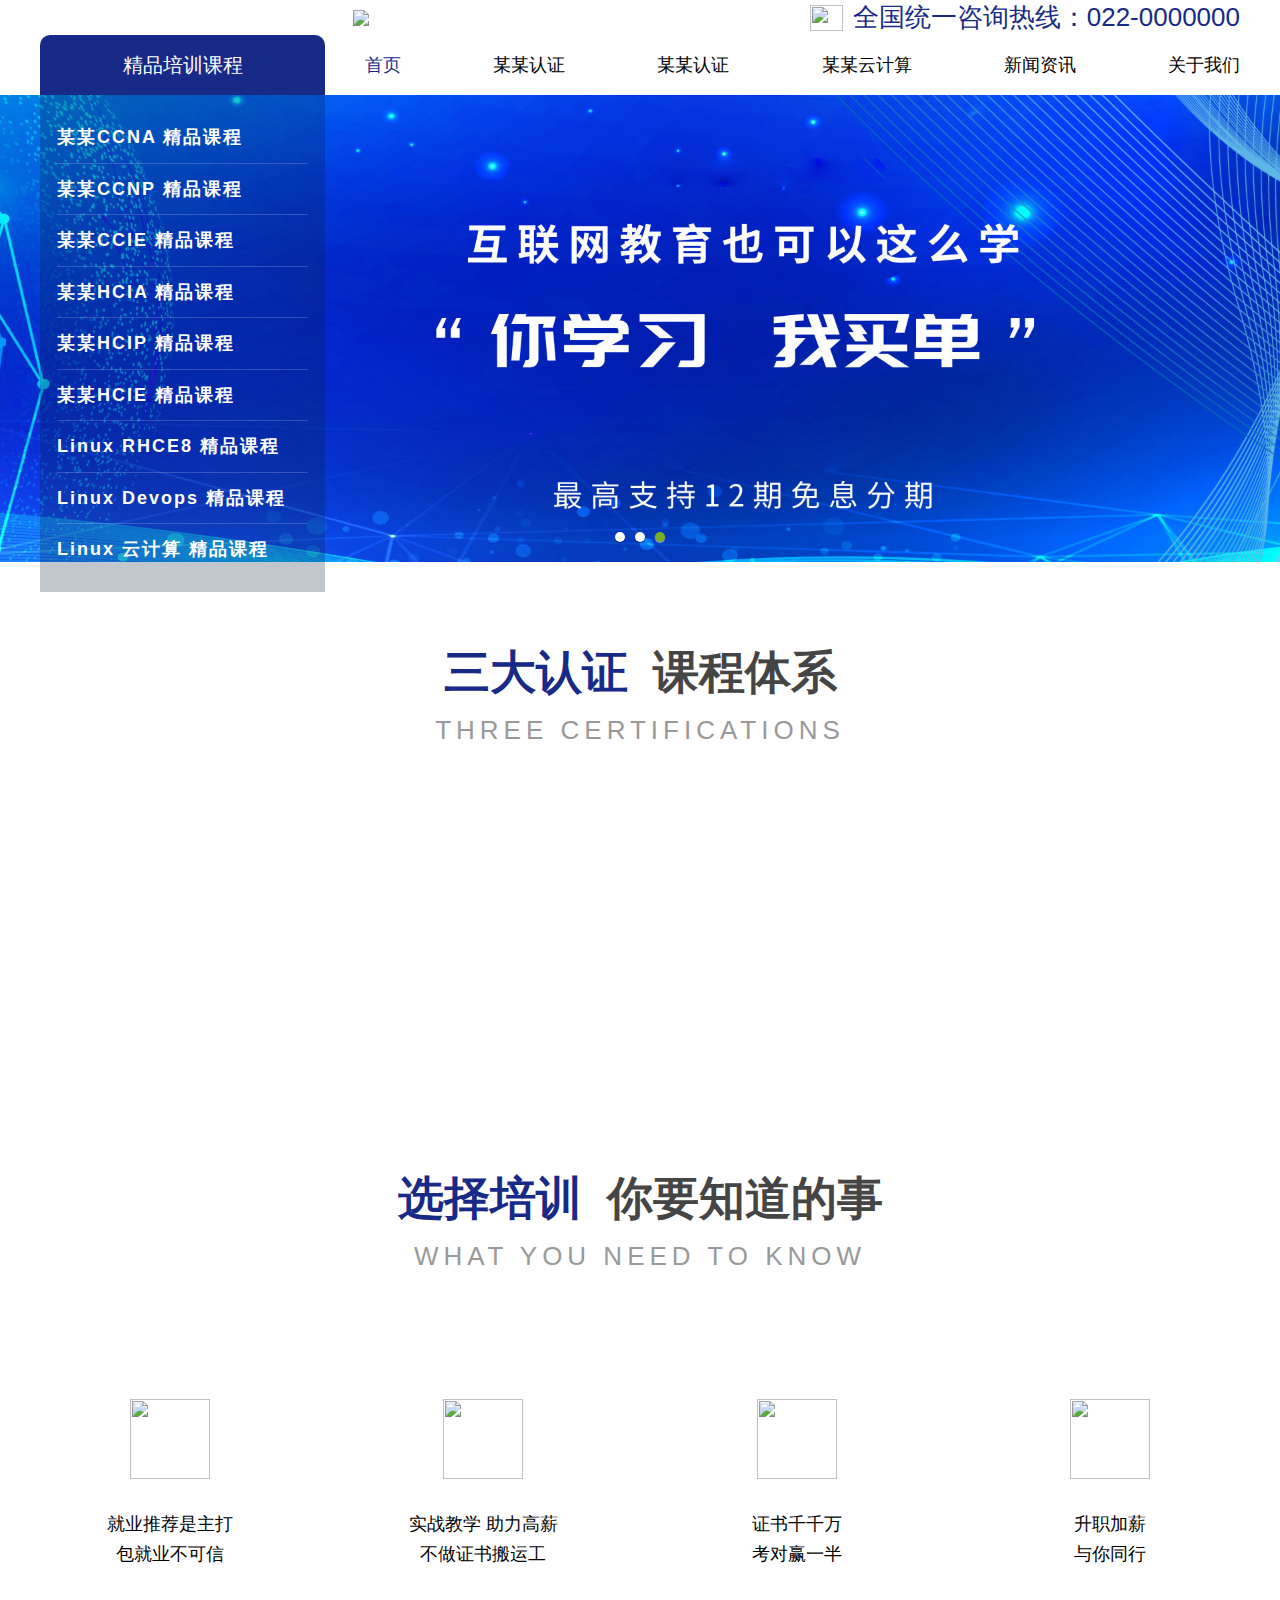
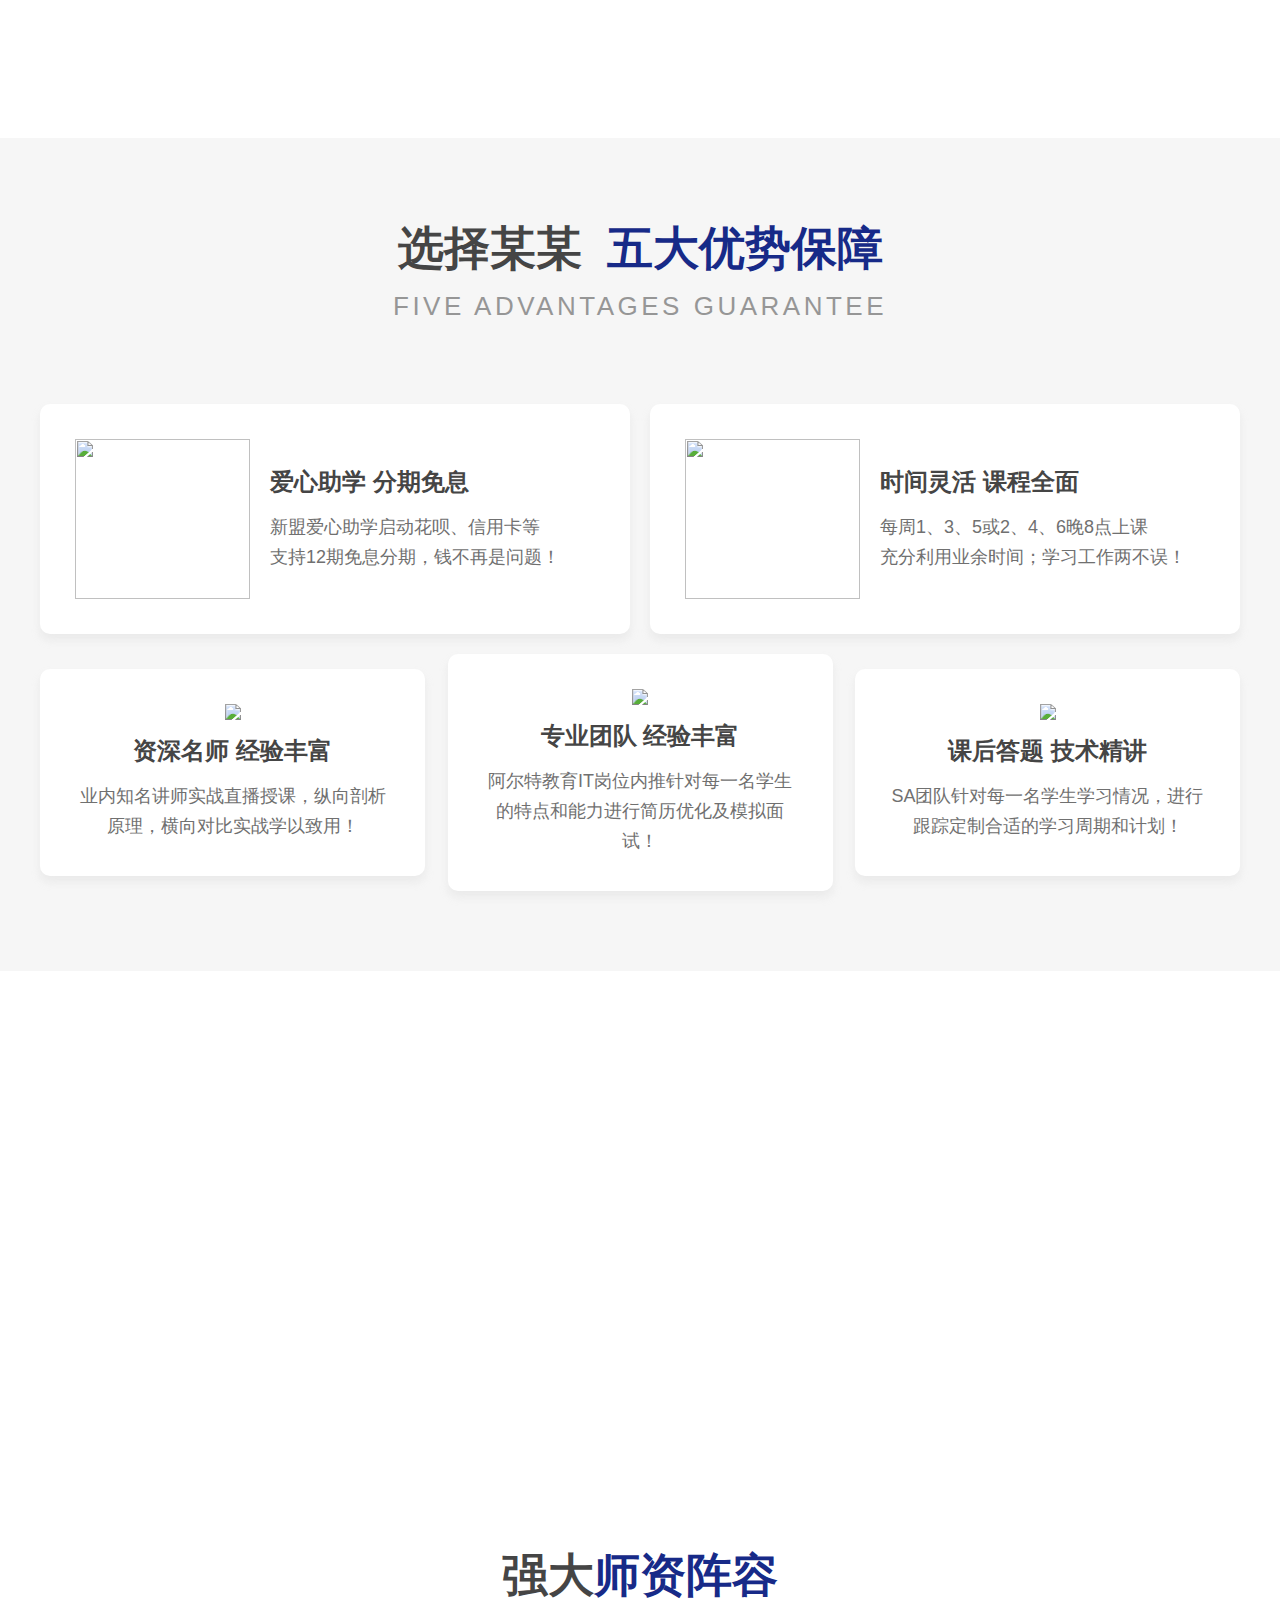
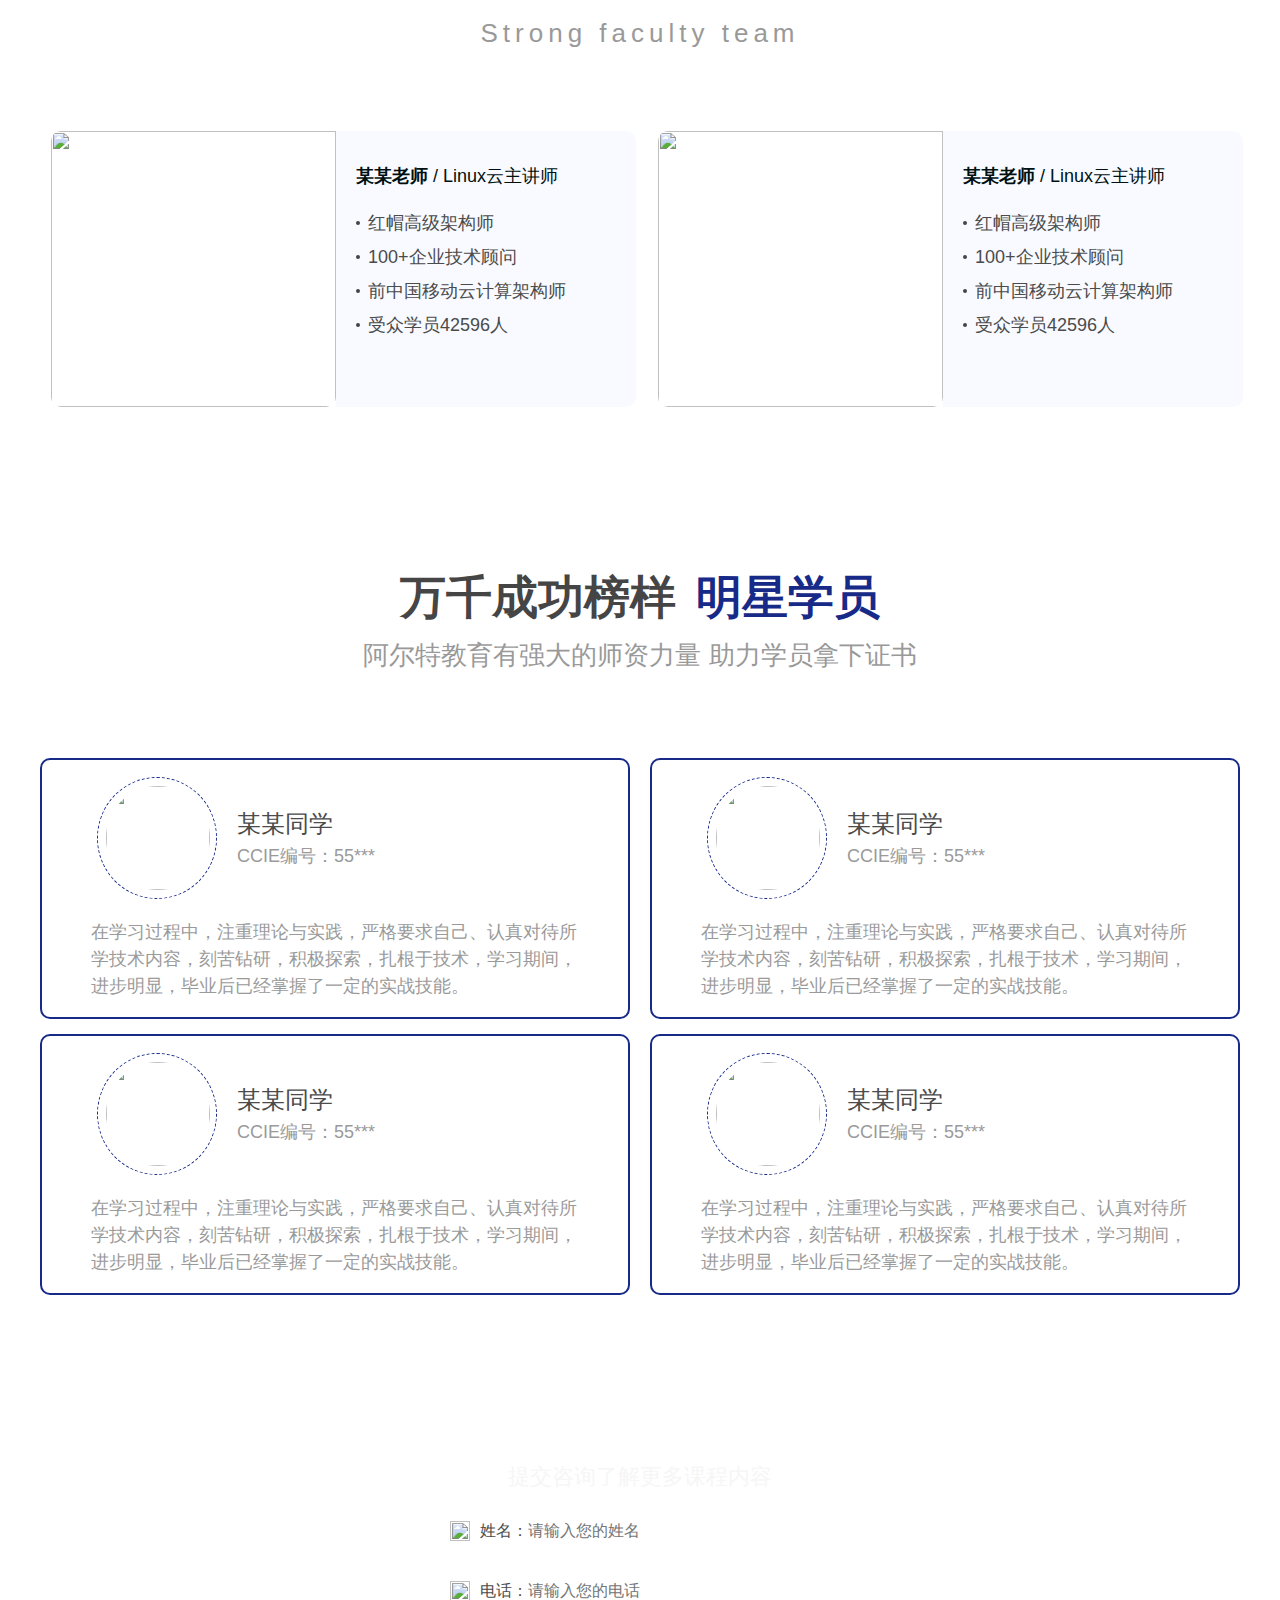
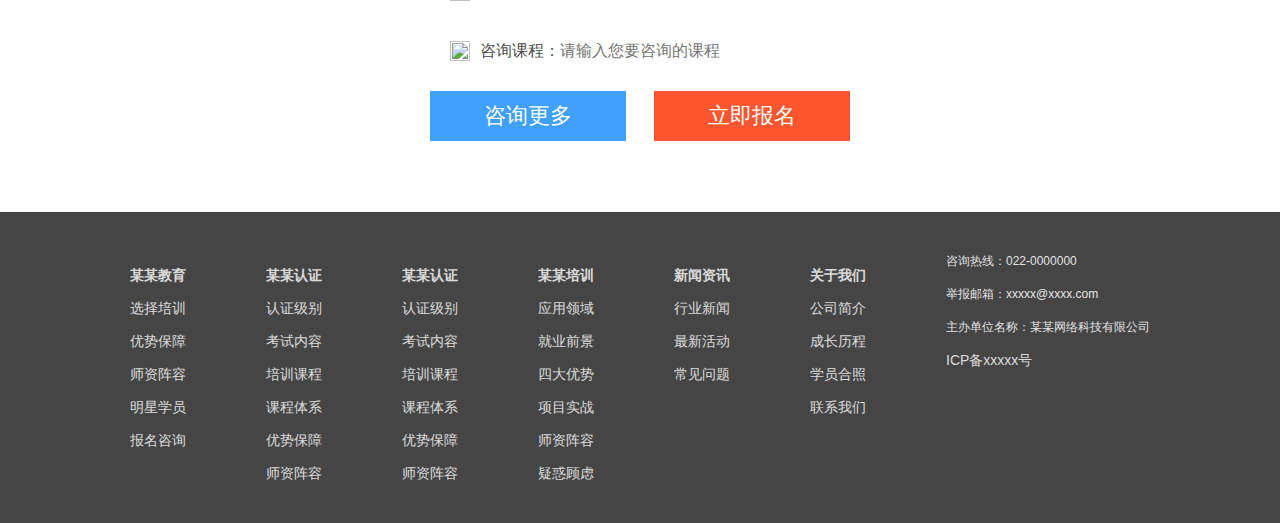
==== commit ee5b99b1: "首页index.js文件新建" ====
--- a/index.html
+++ b/index.html
@@ -93,7 +93,7 @@
 
           <a href="" target="_blank"><img src="/img/index/nav1.jpg"></a>
 
-          <a href="" target="_blank"><img src="/img/index/nav1.jpg"></a>
+          <a href="" target="_blank"><img src="/img/index/nav2.jpg"></a>
 
           <a href="" target="_blank"><img src="/img/index/nav1.jpg"></a>
 
@@ -535,92 +535,8 @@
   <script type="text/javascript" src="/js/jquery-1.8.3.min.js"></script>
   <script type='text/javascript' src="/js/jquery.superslide.2.1.1.js"></script>
   <script type='text/javascript' src="/js/jquery.nivo.slider.pack.js"></script>
-  <script type="text/javascript">
-    $('#slider').nivoSlider({
-      effect: 'random',
-      slices: 15,
-      boxCols: 8,
-      boxRows: 4,
-      animSpeed: 500,
-      pauseTime: 6000,
-      startSlide: 0,
-      directionNav: true,
-      controlNav: true,
-      pauseOnHover: true,
-      manualAdvance: false,
-      prevText: 'Prev',
-      nextText: 'Next',
-      randomStart: true,
-    });
-    jQuery(function ($) {
-      $(window).load(function () {
-
-      });
-    });
-  </script>
-
-  <script>
-    jQuery(".slideBox").slide({ mainCell: ".bd ul", effect: "leftLoop", autoPlay: true });
-  </script>
-
-  <script>
-    jQuery(".picScroll-left").slide({ titCell: ".hd ul", mainCell: ".bd ul", autoPage: true, effect: "leftLoop", autoPlay: true, vis: 2 });
-  </script>
-
-  <script>
-    $(function () {
-      $('#SubmitAdd').click(function () {
-        var username = $('#username').val();
-        var phone = $('#phone').val();
-        var text = $('#text').val();
-        // $.post("/tijiao",null,function () {
-        //
-        // })
-        $.ajax({
-          url: "/tijiao",
-          type: 'POST',
-          data: { username: username, phone: phone, text: text },
-          dataType: 'json',
-          success: function (data) {
-            if (data.code == 1) {
-              alert(data.msg);
-              location.reload();
-            } else {
-              alert(data.msg);
-            }
-          }
-        });
-        return false;
-      });
-    });
-  </script>
-  <script>
-    $(function () {
-      $('#SubmitAdds').click(function () {
-        var username = $('#username').val();
-        var phone = $('#phone').val();
-        var text = $('#text').val();
-        // $.post("/tijiao",null,function () {
-        //
-        // })
-        $.ajax({
-          url: "/tijiao",
-          type: 'POST',
-          data: { username: username, phone: phone, text: text },
-          dataType: 'json',
-          success: function (data) {
-            if (data.code == 1) {
-              alert(data.msg);
-              location.reload();
-            } else {
-              alert(data.msg);
-            }
-          }
-        });
-        return false;
-      });
-    });
-  </script>
+  <script type='text/javascript' src="/js/index.js"></script>
+
 
 
 </body>
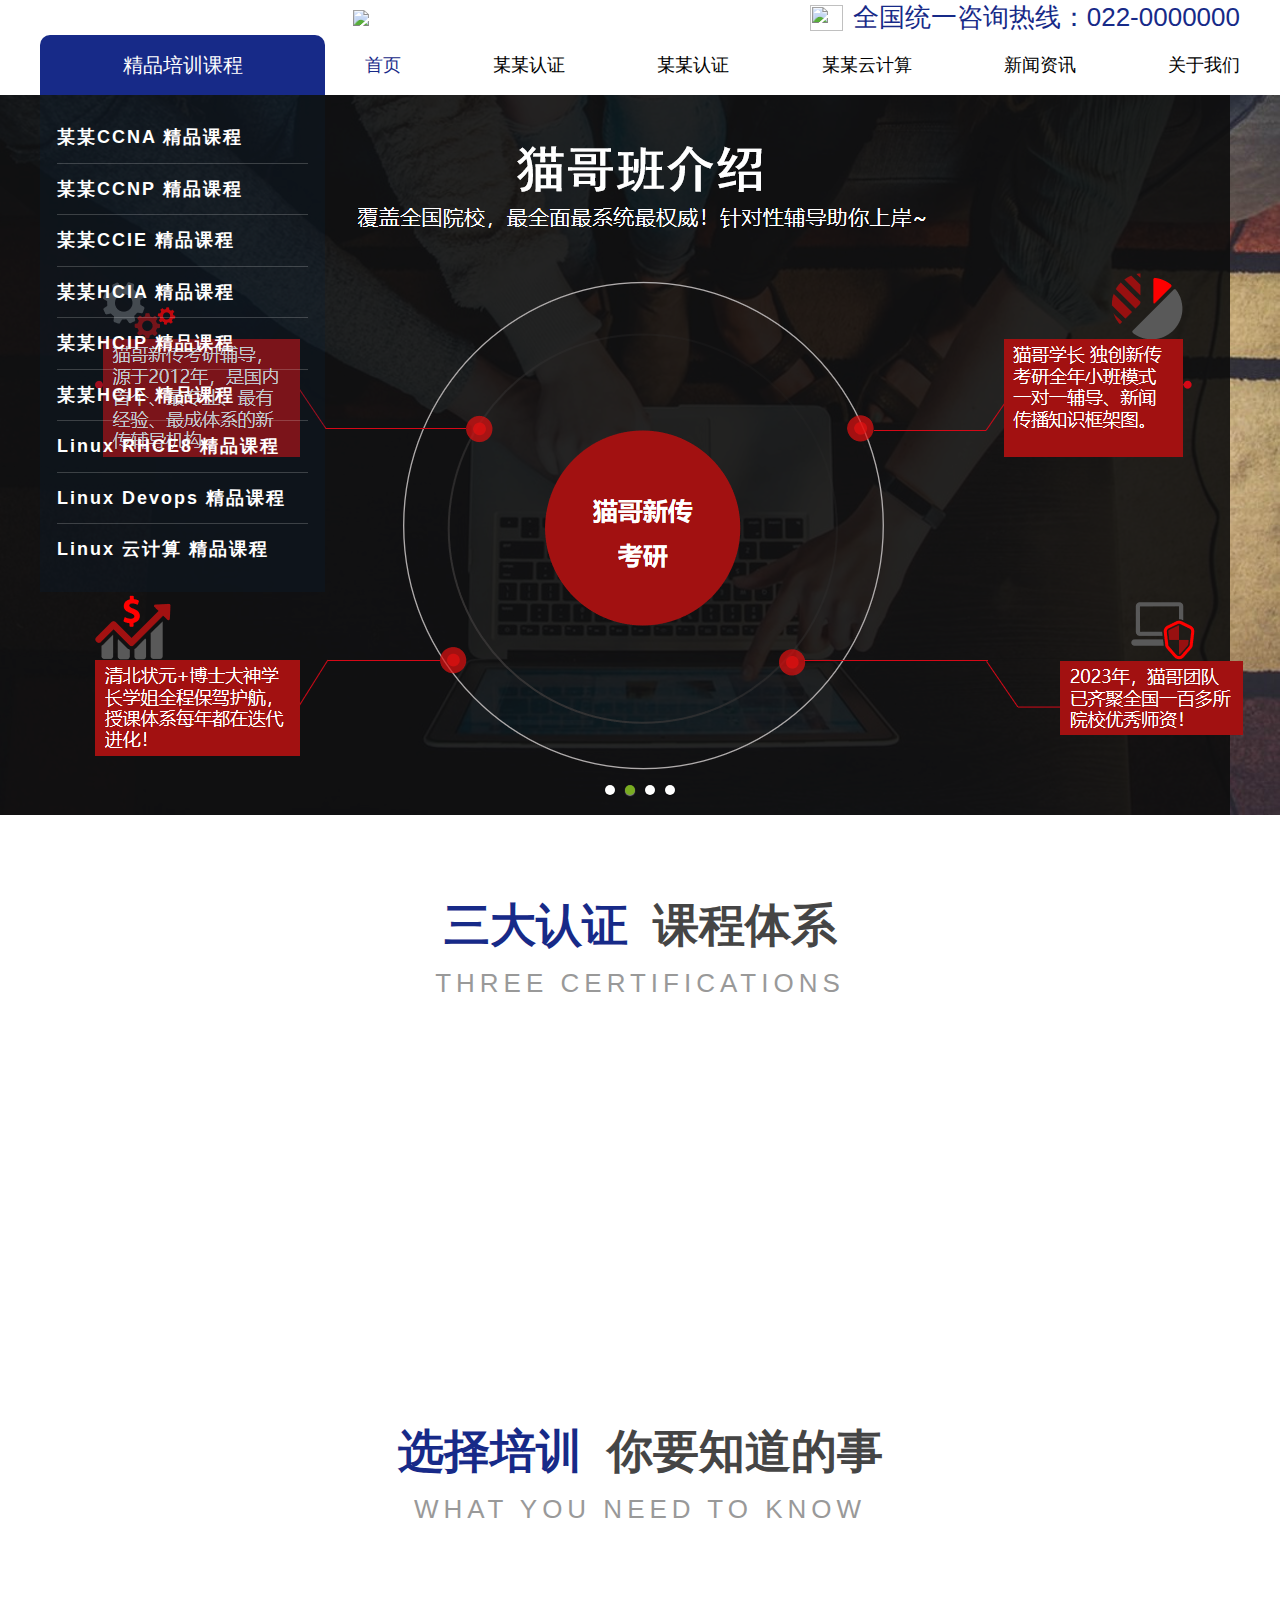
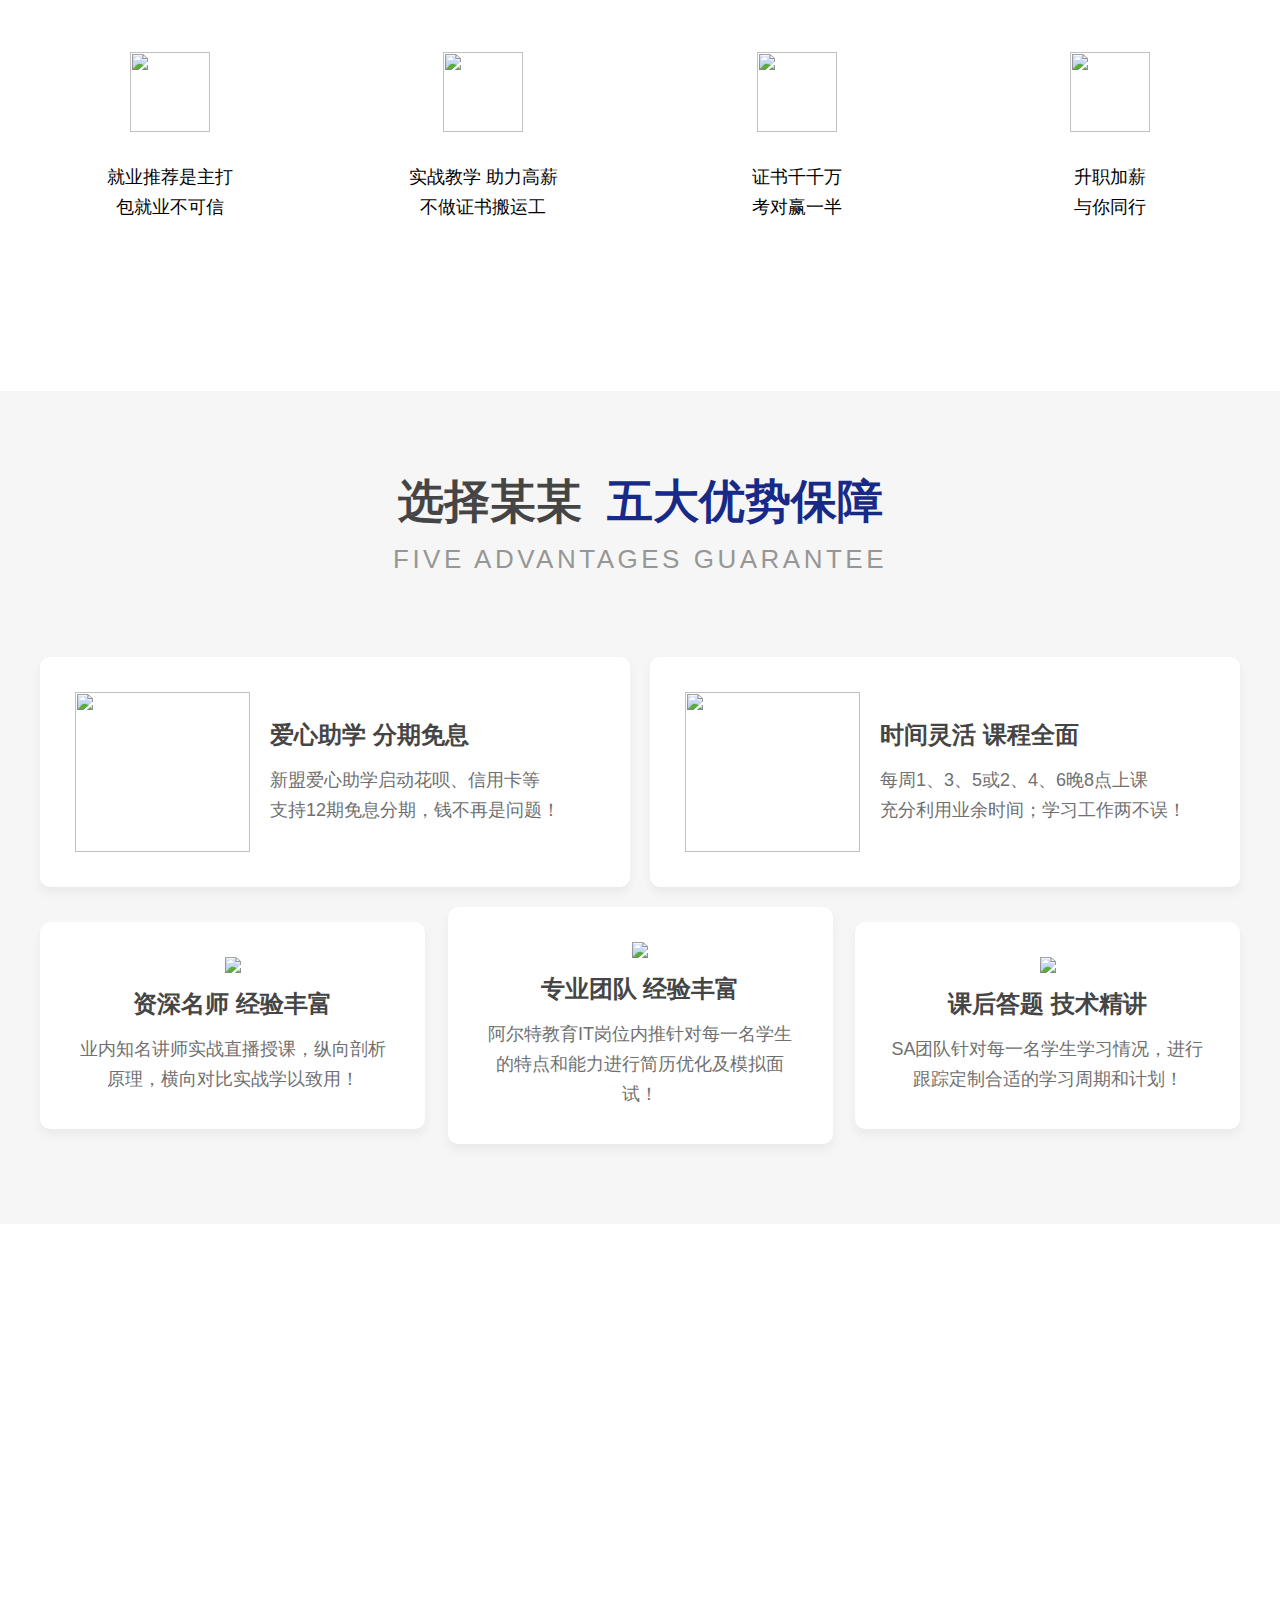
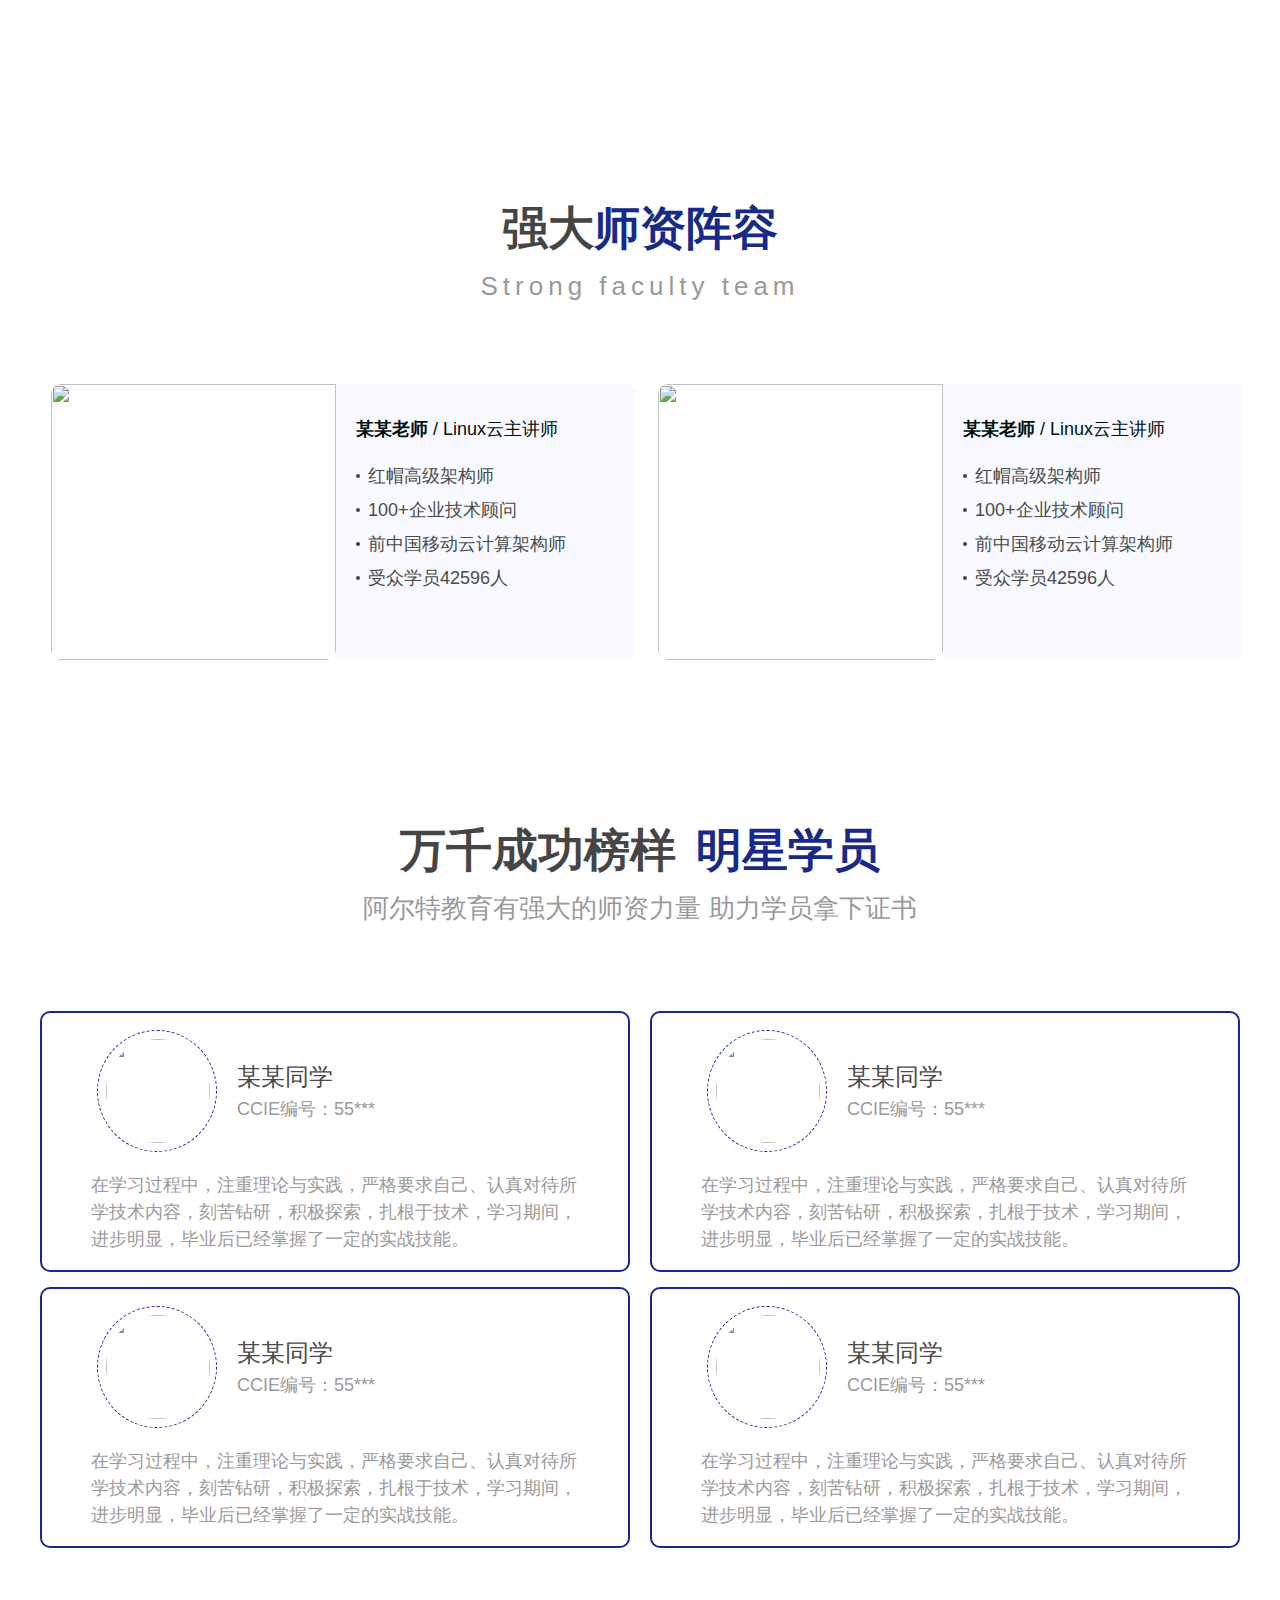
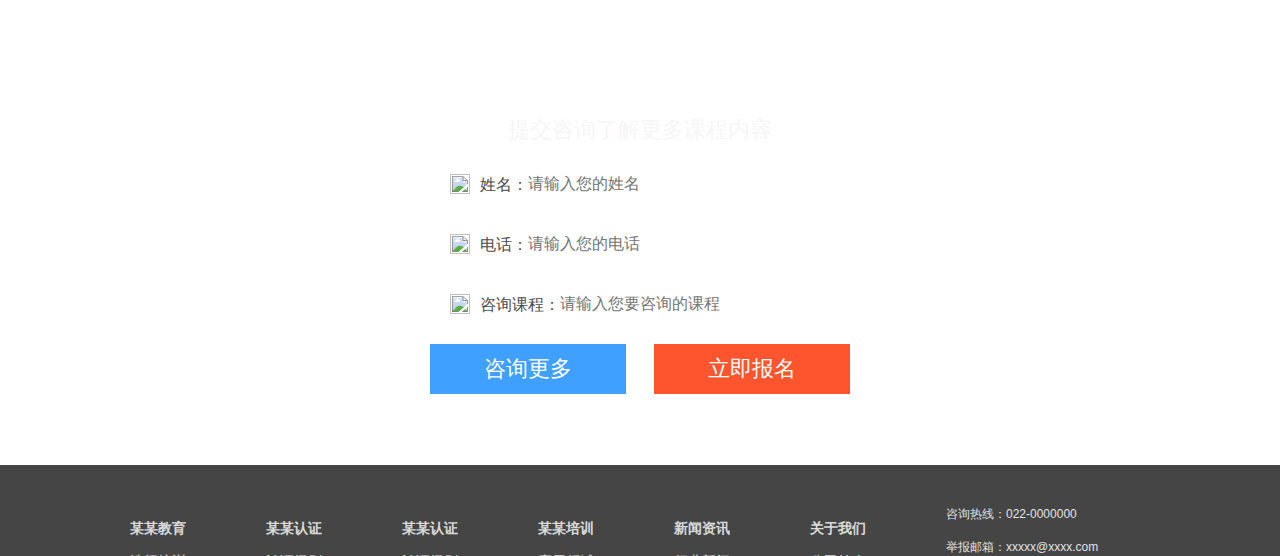
==== commit 782c61f9: "feat: 图片替换" ====
--- a/index.html
+++ b/index.html
@@ -91,12 +91,13 @@
       <div id="wrapper">
         <div id="slider" class="nivoSlider" role="banner">
 
-          <a href="" target="_blank"><img src="/img/index/nav1.jpg"></a>
-
-          <a href="" target="_blank"><img src="/img/index/nav2.jpg"></a>
-
-          <a href="" target="_blank"><img src="/img/index/nav1.jpg"></a>
-
+          <a href="" target="_blank"><img src="/img/index/na1.png"></a>
+
+          <a href="" target="_blank"><img src="/img/index/na2.png"></a>
+
+          <a href="" target="_blank"><img src="/img/index/na3.png"></a>
+
+          <a href="" target="_blank"><img src="/img/index/na4.png"></a>
 
 
         </div>
@@ -536,9 +537,6 @@
   <script type='text/javascript' src="/js/jquery.superslide.2.1.1.js"></script>
   <script type='text/javascript' src="/js/jquery.nivo.slider.pack.js"></script>
   <script type='text/javascript' src="/js/index.js"></script>
-
-
-
 </body>
 
 </html>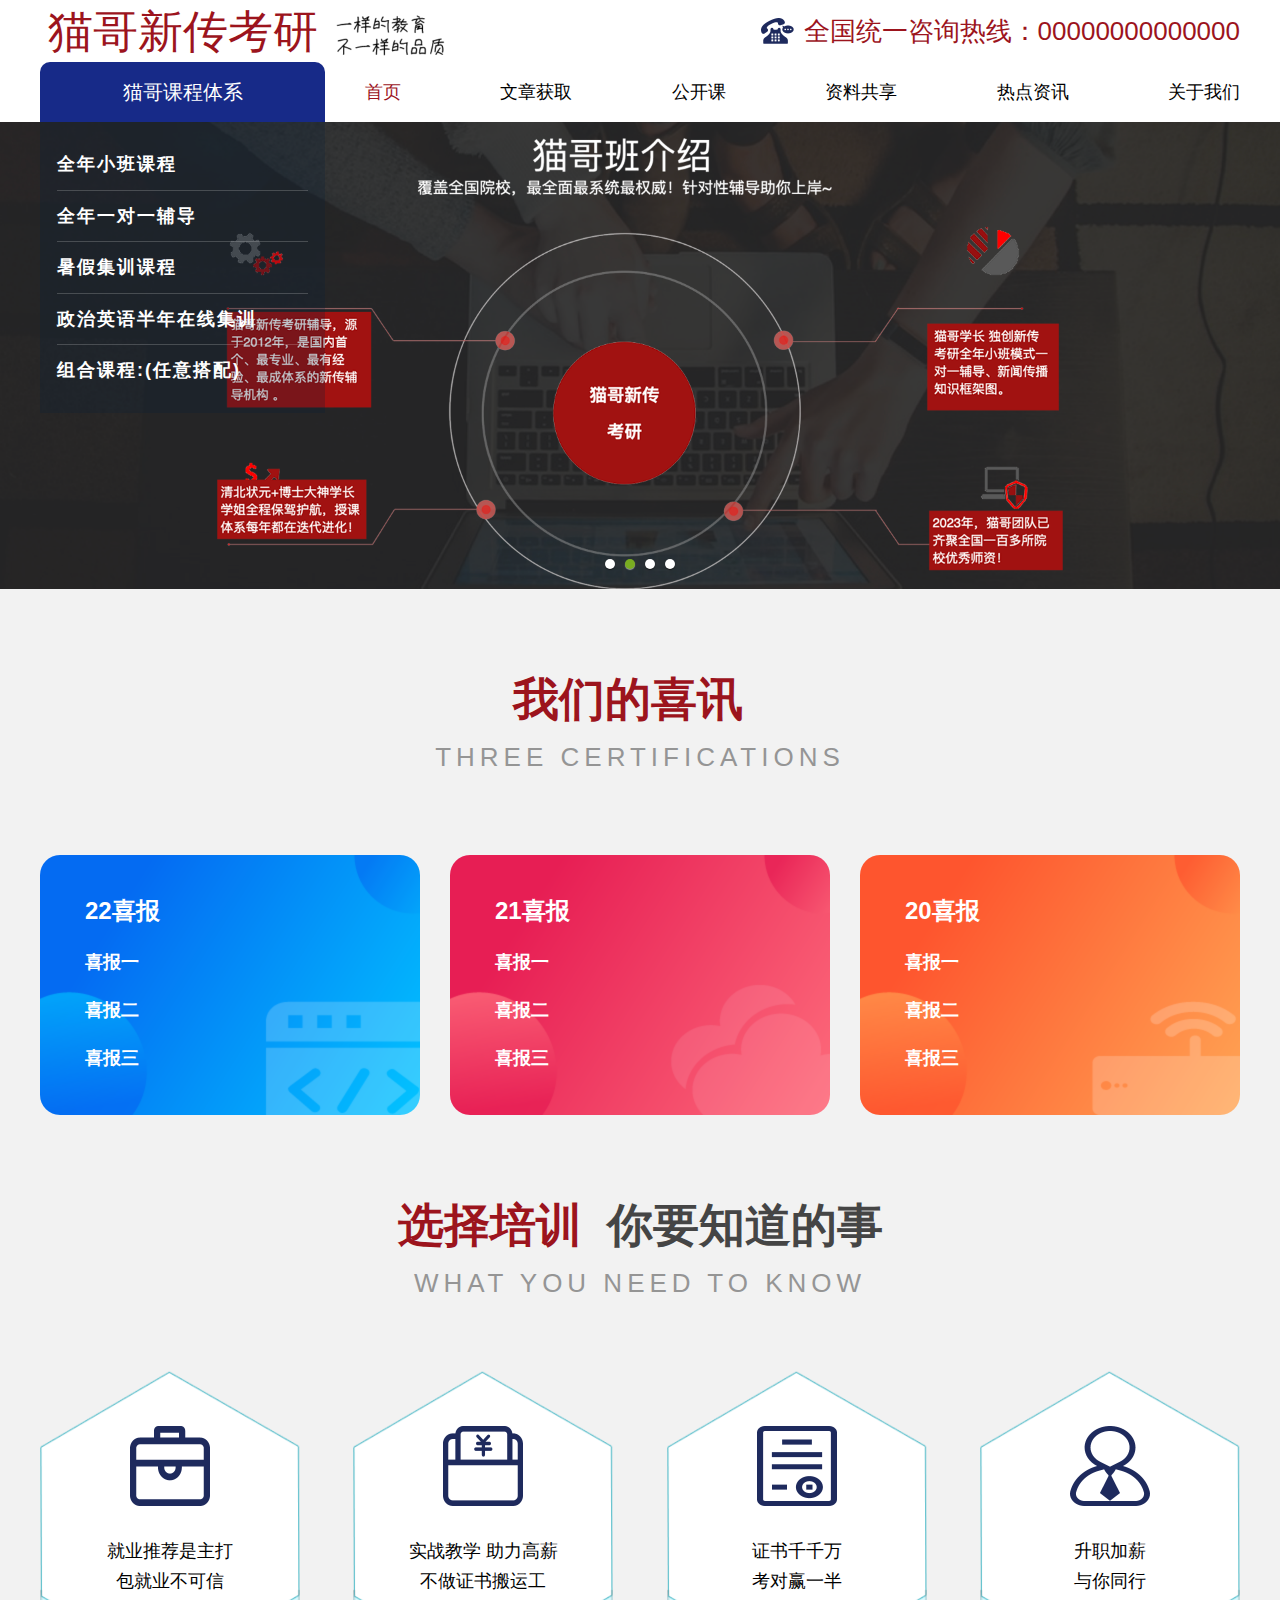
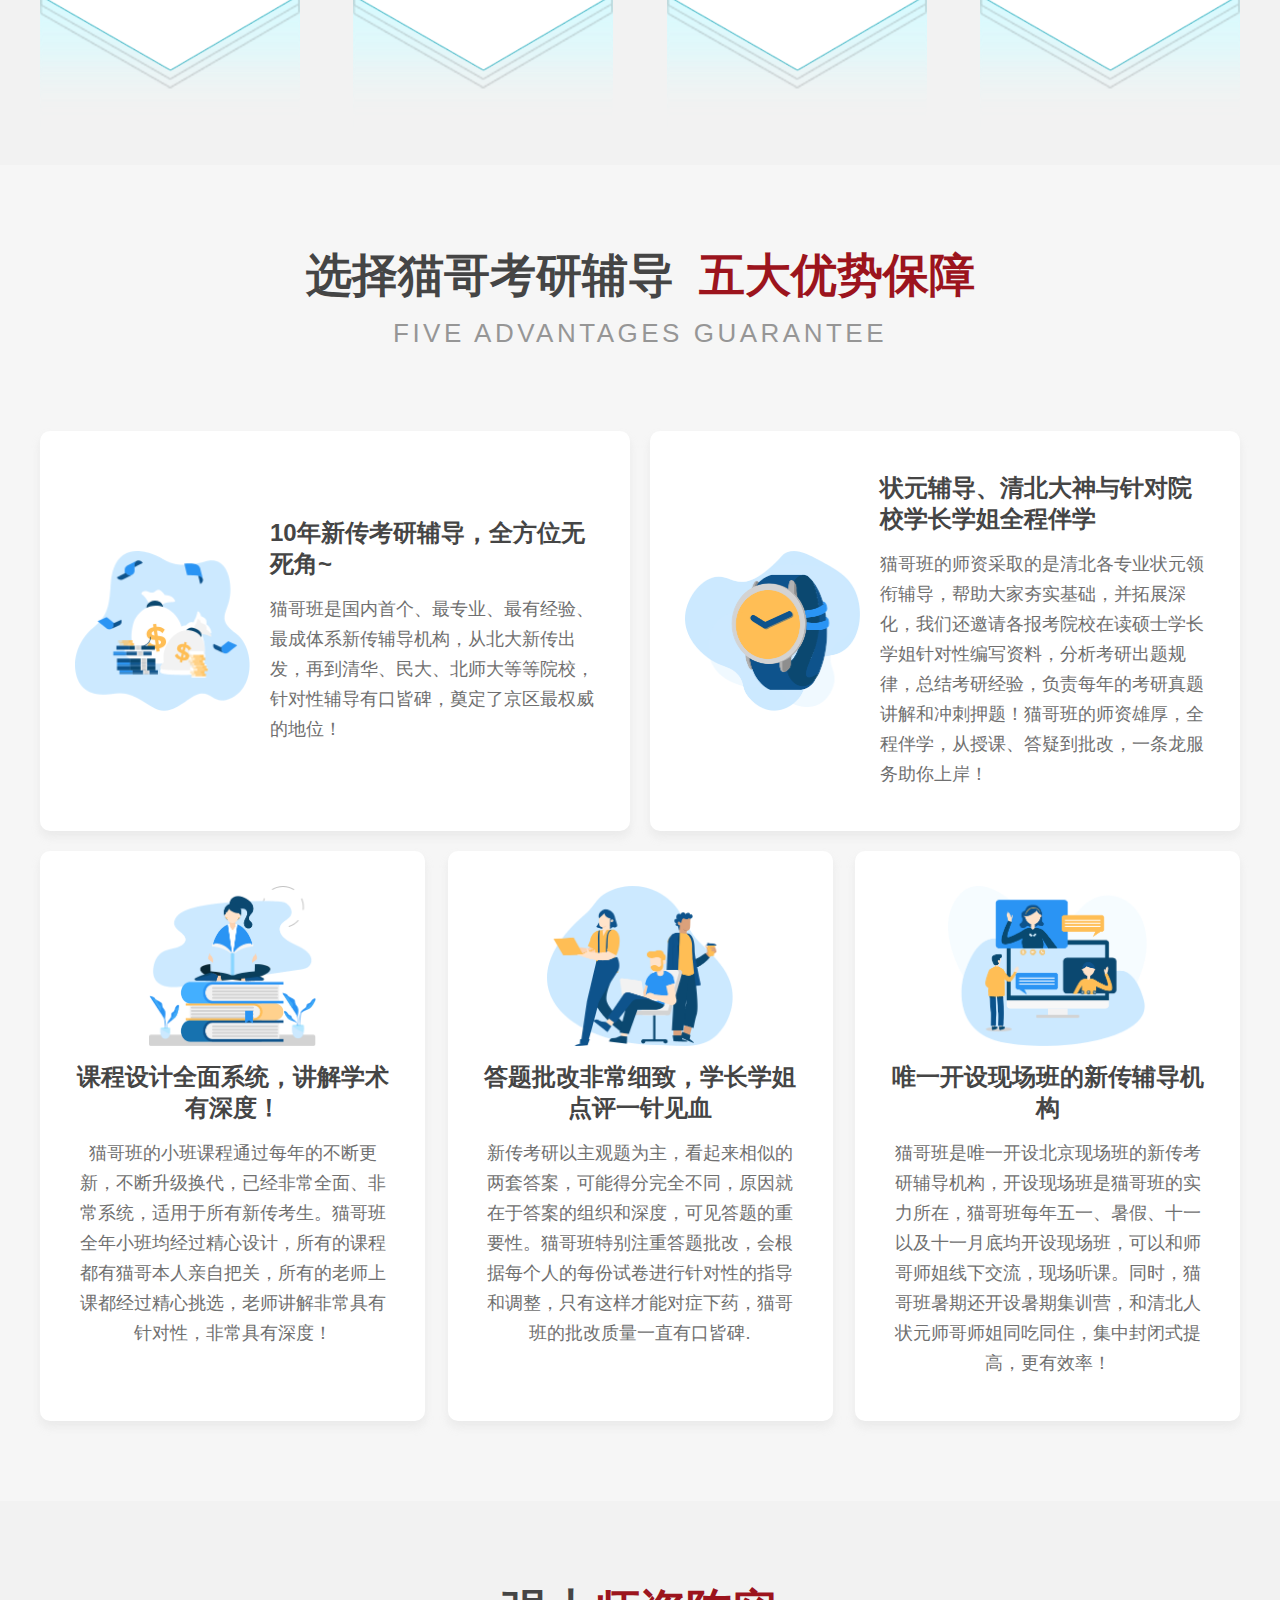
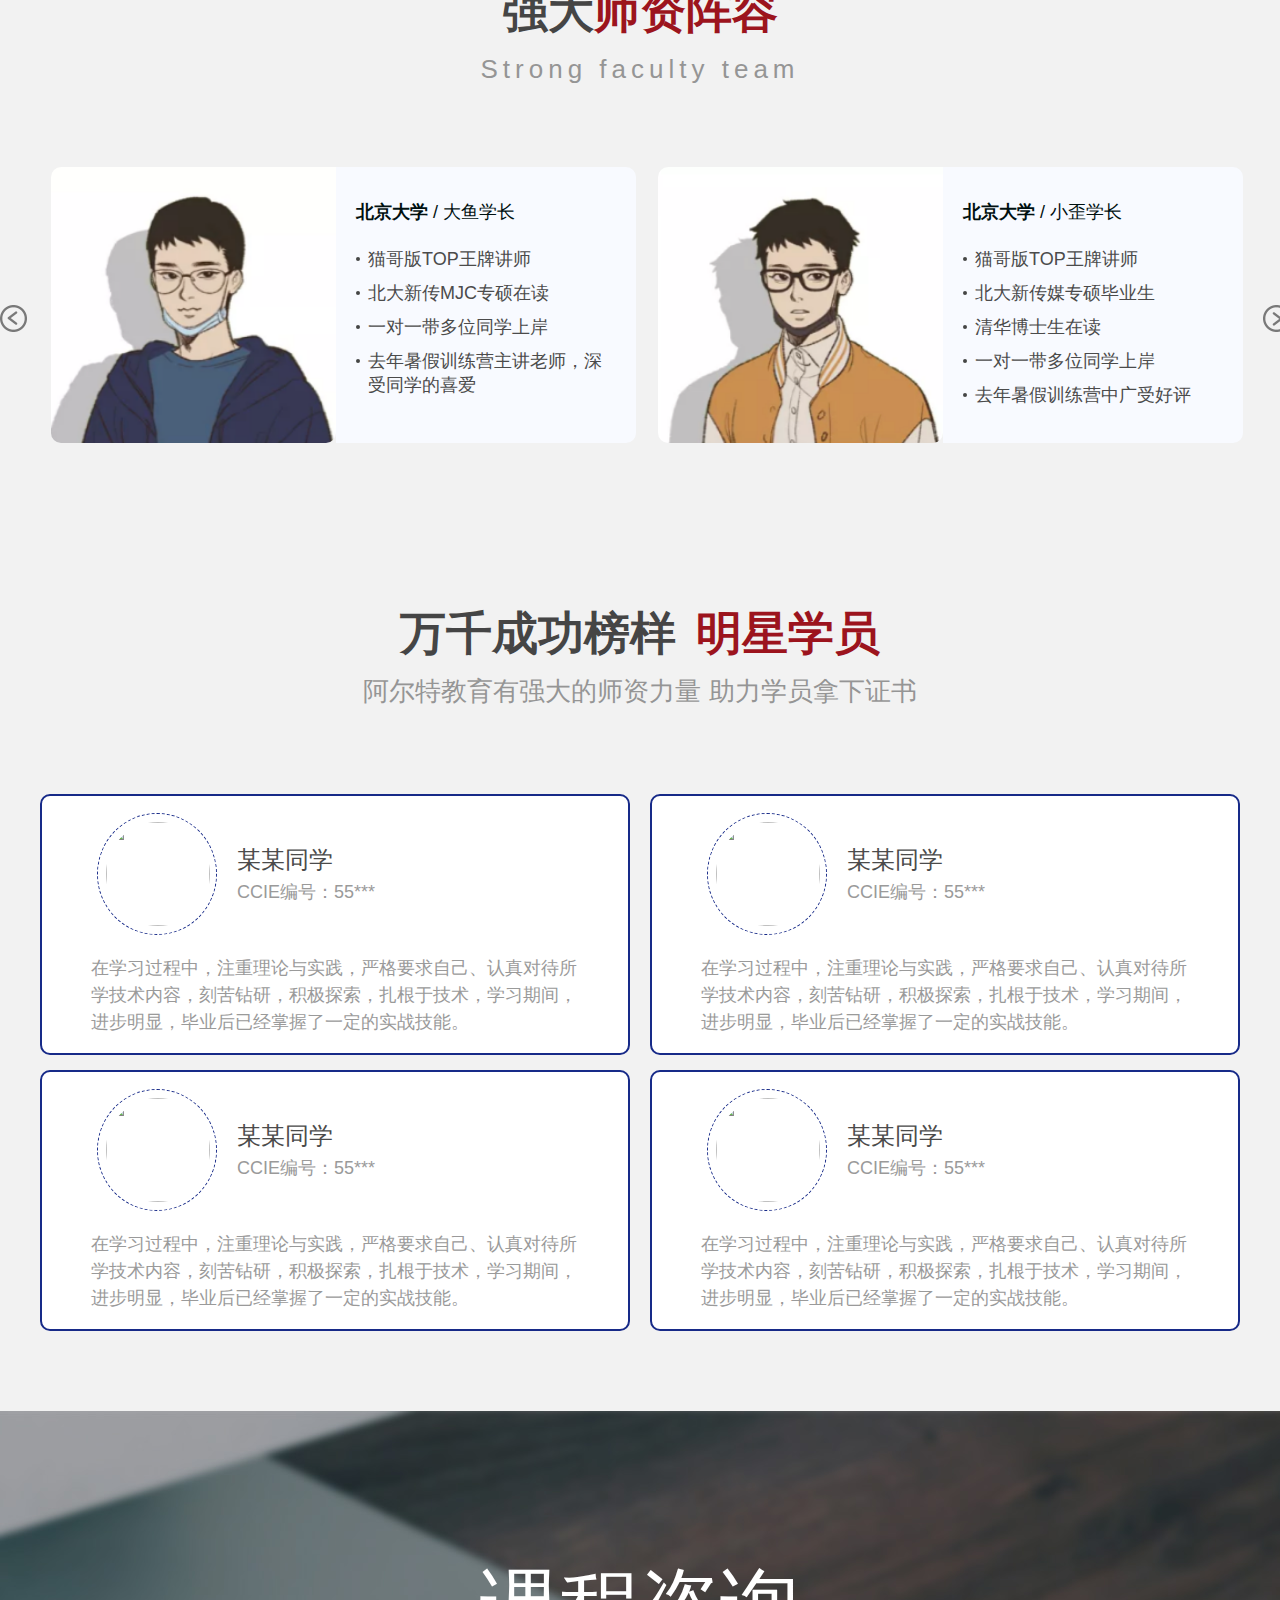
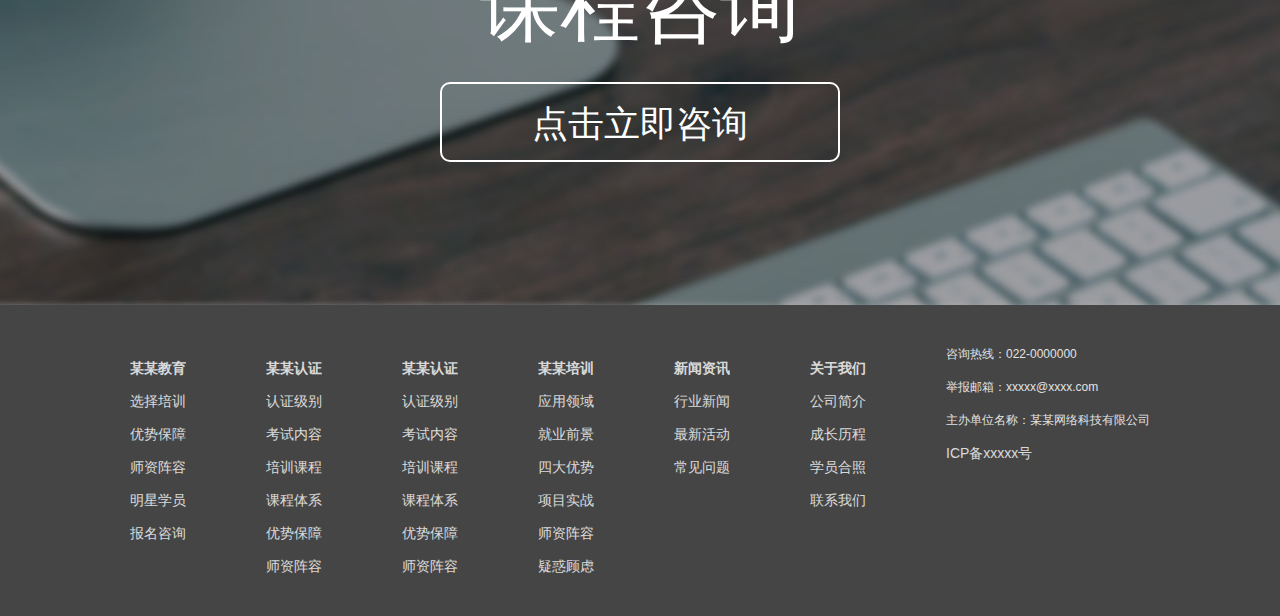
==== commit 40c1c551: "feat: 更新网站内容" ====
--- a/index.html
+++ b/index.html
@@ -3,250 +3,221 @@
 <html xmlns="http://www.w3.org/1999/xhtml">
 
 <head>
-  <meta charset="utf-8">
-  <meta http-equiv="X-UA-Compatible" content="IE=edge">
-  <meta name="viewport" content="width=device-width, initial-scale=0.3">
-  <meta name="apple-mobile-web-app-capable" content="yes">
-  <meta name="apple-mobile-web-app-status-bar-style" content="black">
+  <meta charset="utf-8" />
+  <meta http-equiv="X-UA-Compatible" content="IE=edge" />
+  <meta name="viewport" content="width=device-width, initial-scale=0.3" />
+  <meta name="apple-mobile-web-app-capable" content="yes" />
+  <meta name="apple-mobile-web-app-status-bar-style" content="black" />
   <title>某某教育</title>
-  <meta name="keywords" content="某某教育">
-  <meta name="description" content="某某教育">
-
-  <link href="/css/libs/reset.css" rel="stylesheet">
+  <meta name="keywords" content="某某教育" />
+  <meta name="description" content="某某教育" />
+
+  <link href="/css/libs/reset.css" rel="stylesheet" />
   <link href="/css/style.css" rel="stylesheet" type="text/css" />
   <link href="/css/libs/nivo-slider.css" rel="stylesheet" type="text/css" />
-
-
+  <link href="/css/index.css" rel="stylesheet" type="text/css" />
 </head>
 
 <body>
   <div class="head">
     <div class="content">
-      <div class=" flex_between">
+      <div class="flex_between">
         <div class="logo flex_align">
-          <a href="/"><img src="/static/upload/image/20220621/1655774023666612.png" alt="" title=""></a>
-          <span><img src="static/picture/logo-txt.png"></span>
-        </div>
-        <div class="hotline flex_align"><img src="static/picture/icon_01.png">全国统一咨询热线：022-0000000</div>
+
+          <a class="flex_head" href="/">猫哥新传考研
+          </a>
+          <span><img src="/img/logo-txt.png" /></span>
+        </div>
+        <div class="hotline flex_align">
+          <img src="/img/icon_01.png" />全国统一咨询热线：00000000000000
+        </div>
       </div>
 
       <div class="nav flex_align">
         <div class="column">
-
-          <div class="column_txt">精品培训课程</div>
+          <div class="column_txt">猫哥课程体系</div>
 
           <ul class="column_list">
-
-            <li><a href="">
-                某某CCNA 精品课程<span></span></a></li>
-
-            <li><a href="">
-                某某CCNP 精品课程<span></span></a></li>
-
-            <li><a href="">
-                某某CCIE 精品课程<span></span></a></li>
-
-            <li><a href="">
-                某某HCIA 精品课程<span></span></a></li>
-
-            <li><a href="">
-                某某HCIP 精品课程<span></span></a></li>
-
-            <li><a href="">
-                某某HCIE 精品课程<span></span></a></li>
-
-            <li><a href="">
-                Linux RHCE8 精品课程<span></span></a></li>
-
-            <li><a href="">
-                Linux Devops 精品课程<span></span></a></li>
-
-            <li><a href="">
-                Linux 云计算 精品课程<span></span></a></li>
-
-
-
+            <li>
+              <a href=""> 全年小班课程<span></span></a>
+            </li>
+
+            <li>
+              <a href=""> 全年一对一辅导<span></span></a>
+            </li>
+
+            <li>
+              <a href=""> 暑假集训课程<span></span></a>
+            </li>
+
+            <li>
+              <a href=""> 政治英语半年在线集训<span></span></a>
+            </li>
+
+            <li>
+              <a href=""> 组合课程:(任意搭配)<span></span></a>
+            </li>
           </ul>
         </div>
         <ul class="nav_list flex_between">
           <li class="active"><a href="/">首页</a></li>
-
-          <li><a href="/?list_1/">某某认证</a></li>
-
-          <li><a href="/?list_2/">某某认证</a></li>
-
-          <li><a href="/?list_3/">某某云计算</a></li>
-
-          <li><a href="/?list_4/">新闻资讯</a></li>
-
-          <li><a href="/?list_5/">关于我们</a></li>
-
+          <li><a href="/article">文章获取</a></li>
+
+          <li><a href="/class">公开课</a></li>
+
+          <li><a href="/document">资料共享</a></li>
+
+          <li><a href="/news">热点资讯</a></li>
+
+          <li><a href="/about">关于我们</a></li>
         </ul>
       </div>
     </div>
   </div>
   <div class="wrap">
     <div class="banner">
-
       <div id="wrapper">
         <div id="slider" class="nivoSlider" role="banner">
-
-          <a href="" target="_blank"><img src="/img/index/na1.png"></a>
-
-          <a href="" target="_blank"><img src="/img/index/na2.png"></a>
-
-          <a href="" target="_blank"><img src="/img/index/na3.png"></a>
-
-          <a href="" target="_blank"><img src="/img/index/na4.png"></a>
-
-
-        </div>
-
+          <a href="" target="_blank"><img src="/img/index/na1.png" /></a>
+          <a href="" target="_blank"><img src="/img/index/na2.png" /></a>
+          <a href="" target="_blank"><img src="/img/index/na3.png" /></a>
+          <a href="" target="_blank"><img src="/img/index/na4.png" /></a>
+        </div>
       </div>
       <!--        </div>-->
     </div>
-
-
-
 
     <div class="xm_one p_TOP80">
       <div class="content">
-
         <div class="title">
-          <h2><span>三大认证</span>课程体系</h2>
+          <h2><span>我们的喜讯</h2>
           <p>THREE CERTIFICATIONS</p>
         </div>
 
         <div class="xm_one_list flex_between">
-
           <div class="item">
-            <h4>某某认证</h4>
-            <p>项目实战精品教学</p>
-            <p>CCIE官方教练教授</p>
-            <p>真题环境还原练习</p>
+            <h4>22喜报</h4>
+            <p>喜报一</p>
+            <p>喜报二</p>
+            <p>喜报三</p>
           </div>
 
           <div class="item">
-            <h4>某某认证</h4>
-            <p>独家实战课程设计</p>
-            <p>资深讲师直播授课</p>
-            <p>模拟面试高度还原</p>
+            <h4>21喜报</h4>
+            <p>喜报一</p>
+            <p>喜报二</p>
+            <p>喜报三</p>
+            <!-- <p>独家实战课程设计</p>
+              <p>资深讲师直播授课</p>
+              <p>模拟面试高度还原</p> -->
           </div>
 
           <div class="item">
-            <h4>某某认证</h4>
-            <p>阿里云产品技术教学</p>
-            <p>火爆技术实时更新</p>
-            <p>生产环境精品案例剖析</p>
+            <h4>20喜报</h4>
+            <p>喜报一</p>
+            <p>喜报二</p>
+            <p>喜报三</p>
+            <!-- <p>阿里云产品技术教学</p>
+              <p>火爆技术实时更新</p>
+              <p>生产环境精品案例剖析</p> -->
           </div>
-
-
         </div>
       </div>
     </div>
     <div class="xm_tow p_TOP80" id="index_01">
       <div class="content">
         <div class="title">
-
           <h2><span>选择培训</span>你要知道的事</h2>
           <p>WHAT YOU NEED TO KNOW</p>
-
         </div>
         <ul class="xm_tow_list flex_between">
-
-          <li>
-            <img src="static/picture/icon_03.png">
+          <li>
+            <img src="/img/index/icon_03.png" />
             <p>就业推荐是主打<br />包就业不可信</p>
           </li>
 
           <li>
-            <img src="static/picture/icon_04.png">
+            <img src="/img/index/icon_04.png" />
             <p>实战教学 助力高薪<br />不做证书搬运工</p>
           </li>
 
           <li>
-            <img src="static/picture/icon_05.png">
+            <img src="/img/index/icon_05.png" />
             <p>证书千千万<br />考对赢一半</p>
           </li>
 
           <li>
-            <img src="static/picture/icon_06.png">
+            <img src="/img/index/icon_06.png" />
             <p>升职加薪<br />与你同行</p>
           </li>
-
-
         </ul>
       </div>
     </div>
     <div class="xm_three p_TB80" id="index_02">
       <div class="content">
         <div class="title">
-
-          <h2>选择某某<span>五大优势保障</span></h2>
+          <h2>选择猫哥考研辅导<span>五大优势保障</span></h2>
           <p>FIVE ADVANTAGES GUARANTEE</p>
-
         </div>
         <ul class="xm_three_list flex_between">
-
-          <li>
-            <img src="static/picture/icon_07.png">
+          <li>
+            <img src="/img/index/icon_07.png" />
             <div class="text">
-              <h4>爱心助学 分期免息</h4>
-              <p>新盟爱心助学启动花呗、信用卡等<br>支持12期免息分期，钱不再是问题！</p>
-            </div>
-          </li>
-
-          <li>
-            <img src="static/picture/icon_08.png">
+              <h4>10年新传考研辅导，全方位无死角~</h4>
+              <p>
+                猫哥班是国内首个、最专业、最有经验、最成体系新传辅导机构，从北大新传出发，再到清华、民大、北师大等等院校，针对性辅导有口皆碑，奠定了京区最权威的地位！
+              </p>
+            </div>
+          </li>
+
+          <li>
+            <img src="/img/index/icon_08.png" />
             <div class="text">
-              <h4>时间灵活 课程全面</h4>
-              <p>每周1、3、5或2、4、6晚8点上课<br>充分利用业余时间；学习工作两不误！</p>
-            </div>
-          </li>
-
-          <li>
-            <img src="static/picture/icon_09.png">
+              <h4>状元辅导、清北大神与针对院校学长学姐全程伴学</h4>
+              <p>
+                猫哥班的师资采取的是清北各专业状元领衔辅导，帮助大家夯实基础，并拓展深化，我们还邀请各报考院校在读硕士学长学姐针对性编写资料，分析考研出题规律，总结考研经验，负责每年的考研真题讲解和冲刺押题！猫哥班的师资雄厚，全程伴学，从授课、答疑到批改，一条龙服务助你上岸！
+              </p>
+            </div>
+          </li>
+
+          <li>
+            <img src="/img/index/icon_09.png" />
             <div class="text">
-              <h4>资深名师 经验丰富</h4>
-              <p>业内知名讲师实战直播授课，纵向剖析原理，横向对比实战学以致用！</p>
-            </div>
-          </li>
-
-          <li>
-            <img src="static/picture/icon_010.png">
+              <h4>课程设计全面系统，讲解学术有深度！</h4>
+              <p>
+                猫哥班的小班课程通过每年的不断更新，不断升级换代，已经非常全面、非常系统，适用于所有新传考生。猫哥班全年小班均经过精心设计，所有的课程都有猫哥本人亲自把关，所有的老师上课都经过精心挑选，老师讲解非常具有针对性，非常具有深度！
+              </p>
+            </div>
+          </li>
+
+          <li>
+            <img src="/img/index/icon_010.png" />
             <div class="text">
-              <h4>专业团队 经验丰富</h4>
-              <p>阿尔特教育IT岗位内推针对每一名学生的特点和能力进行简历优化及模拟面试！</p>
-            </div>
-          </li>
-
-          <li>
-            <img src="static/picture/icon_011.png">
+              <h4>答题批改非常细致，学长学姐点评一针见血</h4>
+              <p>
+                新传考研以主观题为主，看起来相似的两套答案，可能得分完全不同，原因就在于答案的组织和深度，可见答题的重要性。猫哥班特别注重答题批改，会根据每个人的每份试卷进行针对性的指导和调整，只有这样才能对症下药，猫哥班的批改质量一直有口皆碑.
+              </p>
+            </div>
+          </li>
+
+          <li>
+            <img src="/img/index/icon_011.png" />
             <div class="text">
-              <h4>课后答题 技术精讲</h4>
-              <p>SA团队针对每一名学生学习情况，进行跟踪定制合适的学习周期和计划！</p>
-            </div>
-          </li>
-
-
+              <h4>唯一开设现场班的新传辅导机构</h4>
+              <p>
+                猫哥班是唯一开设北京现场班的新传考研辅导机构，开设现场班是猫哥班的实力所在，猫哥班每年五一、暑假、十一以及十一月底均开设现场班，可以和师哥师姐线下交流，现场听课。同时，猫哥班暑期还开设暑期集训营，和清北人状元师哥师姐同吃同住，集中封闭式提高，更有效率！
+              </p>
+            </div>
+          </li>
         </ul>
       </div>
     </div>
-    <div class="xm_four">
-      <div class="text flex_align">
-        <div class="txt-box">
-          <h2>实战系列课在线直播</h2>
-          <a href="" target="_blank">点击立即预约试听</a>
-        </div>
-      </div>
-    </div>
+
     <div class="xm_five p_TB80" id="index_03">
       <div class="content">
         <div class="title">
-
           <h2>强大<span>师资阵容</span></h2>
           <p>Strong faculty team</p>
-
         </div>
       </div>
       <div class="xm_five_swiper">
@@ -257,62 +228,186 @@
           </div>
           <div class="bd">
             <ul class="picList">
-
-              <li>
-                <div class="item">
-                  <div class="img-box"><img src="static/picture/pic_01.png"></div>
-                  <div class="txt-box">
-                    <div class="text">
-                      <h4>某某老师<span>/ Linux云主讲师</span></h4>
-                      <p>红帽高级架构师</p>
-                      <p>100+企业技术顾问</p>
-                      <p>前中国移动云计算架构师</p>
-                      <p>受众学员42596人</p>
-                    </div>
-                  </div>
-                </div>
-              </li>
-
-              <li>
-                <div class="item">
-                  <div class="img-box"><img src="static/picture/pic_01.png"></div>
-                  <div class="txt-box">
-                    <div class="text">
-                      <h4>某某老师<span>/ Linux云主讲师</span></h4>
-                      <p>红帽高级架构师</p>
-                      <p>100+企业技术顾问</p>
-                      <p>前中国移动云计算架构师</p>
-                      <p>受众学员42596人</p>
-                    </div>
-                  </div>
-                </div>
-              </li>
-
-              <li>
-                <div class="item">
-                  <div class="img-box"><img src="static/picture/pic_01.png"></div>
-                  <div class="txt-box">
-                    <div class="text">
-                      <h4>某某老师<span>/ Linux云主讲师</span></h4>
-                      <p>红帽高级架构师</p>
-                      <p>100+企业技术顾问</p>
-                      <p>前中国移动云计算架构师</p>
-                      <p>受众学员42596人</p>
-                    </div>
-                  </div>
-                </div>
-              </li>
-
-              <li>
-                <div class="item">
-                  <div class="img-box"><img src="static/picture/pic_01.png"></div>
-                  <div class="txt-box">
-                    <div class="text">
-                      <h4>某某老师<span>/ Linux云主讲师</span></h4>
-                      <p>红帽高级架构师</p>
-                      <p>100+企业技术顾问</p>
-                      <p>前中国移动云计算架构师</p>
-                      <p>受众学员42596人</p>
+              <li>
+                <div class="item">
+                  <div class="img-box">
+                    <img src="/img/index/teacher-1.png" />
+                  </div>
+                  <div class="txt-box">
+                    <div class="text">
+                      <h4>北京大学<span>/ 大鱼学长</span></h4>
+                      <p>猫哥版TOP王牌讲师</p>
+                      <p>北大新传MJC专硕在读</p>
+                      <p>一对一带多位同学上岸</p>
+                      <p>去年暑假训练营主讲老师，深受同学的喜爱</p>
+                    </div>
+                  </div>
+                </div>
+              </li>
+
+              <li>
+                <div class="item">
+                  <div class="img-box">
+                    <img src="/img/index/teacher-2.png" />
+                  </div>
+                  <div class="txt-box">
+                    <div class="text">
+                      <h4>北京大学<span>/ 小歪学长</span></h4>
+                      <p>猫哥版TOP王牌讲师</p>
+                      <p>北大新传媒专硕毕业生</p>
+                      <p>清华博士生在读</p>
+                      <p>一对一带多位同学上岸</p>
+                      <p>去年暑假训练营中广受好评</p>
+                    </div>
+                  </div>
+                </div>
+              </li>
+
+              <li>
+                <div class="item">
+                  <div class="img-box">
+                    <img src="/img/index/teacher-3.png" />
+                  </div>
+                  <div class="txt-box">
+                    <div class="text">
+                      <h4>中国人民大学<span>/ Noah学长</span></h4>
+                      <p>22人大新传MJC状元</p>
+                      <p>史论140+，务实130+，均为高分</p>
+                      <p>猫哥班王牌讲师</p>
+                      <p>Top3央媒记者，各平台发稿400余篇</p>
+                    </div>
+                  </div>
+                </div>
+              </li>
+
+              <li>
+                <div class="item">
+                  <div class="img-box">
+                    <img src="/img/index/teacher-4.png" />
+                  </div>
+                  <div class="txt-box">
+                    <div class="text">
+                      <h4>清华大学<span>/ 君归学姐</span></h4>
+                      <p>22清华新传MJC状元</p>
+                      <p>初试408分，小方向排名第一，复试第一，总分第一</p>
+                      <p>互联网产品经理在职跨考</p>
+                      <p>三个月备考，一战上岸</p>
+                    </div>
+                  </div>
+                </div>
+              </li>
+
+              <li>
+                <div class="item">
+                  <div class="img-box">
+                    <img src="/img/index/teacher-5.png" />
+                  </div>
+                  <div class="txt-box">
+                    <div class="text">
+                      <h4>北京大学<span>/ 水木学姐</span></h4>
+                      <p>22北大新传MJC初试状元</p>
+                      <p>理工科跨考随猫哥班备考半年上岸</p>
+                      <p>去年暑期集训营学员</p>
+                      <p>独家经验与方法论给你们</p>
+                    </div>
+                  </div>
+                </div>
+              </li>
+
+              <li>
+                <div class="item">
+                  <div class="img-box">
+                    <img src="/img/index/teacher-6.png" />
+                  </div>
+                  <div class="txt-box">
+                    <div class="text">
+                      <h4>北京大学<span>/ 小杨学姐</span></h4>
+                      <p>22北大新媒体初试状元</p>
+                      <p>本科为华中地区211，今年以417分的超高分上岸</p>
+                      <p>专业课与公共课、输入与输出环节都非常出色</p>
+                    </div>
+                  </div>
+                </div>
+              </li>
+
+              <li>
+                <div class="item">
+                  <div class="img-box">
+                    <img src="/img/index/teacher-7.png" />
+                  </div>
+                  <div class="txt-box">
+                    <div class="text">
+                      <h4>北京大学<span>/ 小颜学姐</span></h4>
+                      <p>22北大新健康传播方向状元</p>
+                      <p>理科出身金融类专业跨考，高分一站上岸</p>
+                      <p>MJC总分前三，健康传播方向总分第一状元</p>
+                    </div>
+                  </div>
+                </div>
+              </li>
+
+              <li>
+                <div class="item">
+                  <div class="img-box">
+                    <img src="/img/index/teacher-8.png" />
+                  </div>
+                  <div class="txt-box">
+                    <div class="text">
+                      <h4>北京师范大学<span>/ 维尼学姐</span></h4>
+                      <p>北京师范大学总分状元</p>
+                      <p>猫哥北师大班主讲老师</p>
+                      <p>一对一带出学生成功上岸北师大</p>
+                      <p>授课经验丰富，广受学生好评</p>
+                    </div>
+                  </div>
+                </div>
+              </li>
+
+              <li>
+                <div class="item">
+                  <div class="img-box">
+                    <img src="/img/index/teacher-9.png" />
+                  </div>
+                  <div class="txt-box">
+                    <div class="text">
+                      <h4>北京大学<span>/ 小涵学姐</span></h4>
+                      <p>22北大新媒体总分前三</p>
+                      <p>超高分上岸，专业课基础扎实，视野广阔</p>
+                      <p>独家经验与备考方法都传授给你</p>
+                    </div>
+                  </div>
+                </div>
+              </li>
+
+              <li>
+                <div class="item">
+                  <div class="img-box">
+                    <img src="/img/index/teacher-10.png" />
+                  </div>
+                  <div class="txt-box">
+                    <div class="text">
+                      <h4>清华大学<span>/ 枫叶学姐</span></h4>
+                      <p>22清华学硕初试状元</p>
+                      <p>本科江浙某985</p>
+                      <p>主讲新闻学，传播学，国际传播等内容</p>
+                      <p>有自成体系的方法和技巧，广受学生好评</p>
+                    </div>
+                  </div>
+                </div>
+              </li>
+
+              <li>
+                <div class="item">
+                  <div class="img-box">
+                    <img src="/img/index/teacher-11.png" />
+                  </div>
+                  <div class="txt-box">
+                    <div class="text">
+                      <h4>北京大学<span>/ 小康学长</span></h4>
+                      <p>猫哥班王牌讲师</p>
+                      <p>北大新传MJC专硕在读</p>
+                      <p>一对一带出众多高分上岸</p>
+                      <p>授课经验丰富，方法独到，广受学生好评</p>
                     </div>
                   </div>
                 </div>
@@ -327,18 +422,13 @@
     <div class="xm_six p_TB80" id="index_04">
       <div class="content">
         <div class="title">
-
           <h2>万千成功榜样<span>明星学员</span></h2>
           <p>阿尔特教育有强大的师资力量 助力学员拿下证书</p>
-
         </div>
         <ul class="xm_six_list flex_between">
-
-
-
           <li>
             <div class="text-01 flex_align">
-              <div class="img-box"><img src="static/picture/tx01.png"></div>
+              <div class="img-box"><img src="static/picture/tx01.png" /></div>
               <div class="txt-box">
                 <div class="name">某某同学</div>
                 <div class="id">CCIE编号：55***</div>
@@ -346,13 +436,15 @@
               <div class="label">工作2年 薪资7K+</div>
             </div>
             <div class="text-02">
-              <p>在学习过程中，注重理论与实践，严格要求自己、认真对待所学技术内容，刻苦钻研，积极探索，扎根于技术，学习期间，进步明显，毕业后已经掌握了一定的实战技能。</p>
+              <p>
+                在学习过程中，注重理论与实践，严格要求自己、认真对待所学技术内容，刻苦钻研，积极探索，扎根于技术，学习期间，进步明显，毕业后已经掌握了一定的实战技能。
+              </p>
             </div>
           </li>
 
           <li>
             <div class="text-01 flex_align">
-              <div class="img-box"><img src="static/picture/tx01.png"></div>
+              <div class="img-box"><img src="static/picture/tx01.png" /></div>
               <div class="txt-box">
                 <div class="name">某某同学</div>
                 <div class="id">CCIE编号：55***</div>
@@ -360,13 +452,15 @@
               <div class="label">工作2年 薪资7K+</div>
             </div>
             <div class="text-02">
-              <p>在学习过程中，注重理论与实践，严格要求自己、认真对待所学技术内容，刻苦钻研，积极探索，扎根于技术，学习期间，进步明显，毕业后已经掌握了一定的实战技能。</p>
+              <p>
+                在学习过程中，注重理论与实践，严格要求自己、认真对待所学技术内容，刻苦钻研，积极探索，扎根于技术，学习期间，进步明显，毕业后已经掌握了一定的实战技能。
+              </p>
             </div>
           </li>
 
           <li>
             <div class="text-01 flex_align">
-              <div class="img-box"><img src="static/picture/tx01.png"></div>
+              <div class="img-box"><img src="static/picture/tx01.png" /></div>
               <div class="txt-box">
                 <div class="name">某某同学</div>
                 <div class="id">CCIE编号：55***</div>
@@ -374,13 +468,15 @@
               <div class="label">工作2年 薪资7K+</div>
             </div>
             <div class="text-02">
-              <p>在学习过程中，注重理论与实践，严格要求自己、认真对待所学技术内容，刻苦钻研，积极探索，扎根于技术，学习期间，进步明显，毕业后已经掌握了一定的实战技能。</p>
+              <p>
+                在学习过程中，注重理论与实践，严格要求自己、认真对待所学技术内容，刻苦钻研，积极探索，扎根于技术，学习期间，进步明显，毕业后已经掌握了一定的实战技能。
+              </p>
             </div>
           </li>
 
           <li>
             <div class="text-01 flex_align">
-              <div class="img-box"><img src="static/picture/tx01.png"></div>
+              <div class="img-box"><img src="static/picture/tx01.png" /></div>
               <div class="txt-box">
                 <div class="name">某某同学</div>
                 <div class="id">CCIE编号：55***</div>
@@ -388,50 +484,96 @@
               <div class="label">工作2年 薪资7K+</div>
             </div>
             <div class="text-02">
-              <p>在学习过程中，注重理论与实践，严格要求自己、认真对待所学技术内容，刻苦钻研，积极探索，扎根于技术，学习期间，进步明显，毕业后已经掌握了一定的实战技能。</p>
-            </div>
-          </li>
-
-
-
+              <p>
+                在学习过程中，注重理论与实践，严格要求自己、认真对待所学技术内容，刻苦钻研，积极探索，扎根于技术，学习期间，进步明显，毕业后已经掌握了一定的实战技能。
+              </p>
+            </div>
+          </li>
         </ul>
       </div>
     </div>
-    <div class="xm_seven" id="index_05">
-      <div class="xm_seven_auto">
-        <h2>课程咨询</h2>
-        <span>提交咨询了解更多课程内容</span>
-        <form action="/?message/" method="post">
-          <ul>
-            <li>
-              <div class="txt"><img src="static/picture/icon_012.png">姓名：</div>
-              <input class="input" type="text" name="name" id="username" placeholder="请输入您的姓名" />
-            </li>
-            <li>
-              <div class="txt"><img src="static/picture/icon_013.png">电话：</div>
-              <input class="input" type="text" name="phone" id="phone" onkeyup="this.value=this.value.replace(/\D/g,'')"
-                onafterpaste="this.value=this.value.replace(/\D/g,'')" placeholder="请输入您的电话" />
-            </li>
-            <li>
-              <div class="txt"><img src="static/picture/icon_014.png">咨询课程：</div>
-              <input class="input" type="text" name="text" id="text" placeholder="请输入您要咨询的课程" />
-            </li>
-            <li>
-              <div class="btn">
-                <a href="" id="SubmitAdd"> 咨询更多</a>
-                <a id=""><button type="submit"
-                    style="width: 100%;height:100%;background:#FE552E;color:#fff;font-size:22px;border:none;">立即报名</button></a>
-              </div>
-            </li>
-          </ul>
-        </form>
-        <p>全国统一咨询热线：022-0000000</p>
-      </div>
-    </div>
+    <div class="xm_four">
+      <div class="text flex_align">
+        <div class="txt-box">
+          <h2>课程咨询</h2>
+          <span data-reveal-id="myModal" data-animation="fade">点击立即咨询</span>
+        </div>
+      </div>
+    </div>
+
+
+    <div style="display: none; top: 150px;" id="myModal">
+        <div class="xm_seven_auto">
+          <h2>课程咨询</h2>
+          <span>提交咨询了解更多课程内容</span>
+          <form action="/?message/" method="post">
+            <ul>
+              <li>
+                <div class="txt">
+                  <img src="/img/index/icon_012.png" />姓名：
+                </div>
+                <input
+                  class="input"
+                  type="text"
+                  name="name"
+                  id="username"
+                  placeholder="请输入您的姓名"
+                />
+              </li>
+              <li>
+                <div class="txt">
+                  <img src="/img/index/icon_013.png" />电话：
+                </div>
+                <input
+                  class="input"
+                  type="text"
+                  name="phone"
+                  id="phone"
+                  onkeyup="this.value=this.value.replace(/\D/g,'')"
+                  onafterpaste="this.value=this.value.replace(/\D/g,'')"
+                  placeholder="请输入您的电话"
+                />
+              </li>
+              <li>
+                <div class="txt">
+                  <img src="/img/index/icon_014.png" />咨询课程：
+                </div>
+                <input
+                  class="input"
+                  type="text"
+                  name="text"
+                  id="text"
+                  placeholder="请输入您要咨询的课程"
+                />
+              </li>
+              <li>
+                <div class="btn">
+                  <a href="" id="SubmitAdd"> 咨询更多</a>
+                  <a id=""
+                    ><button
+                      type="submit"
+                      style="
+                        width: 100%;
+                        height: 100%;
+                        background: #fe552e;
+                        color: #fff;
+                        font-size: 22px;
+                        border: none;
+                      "
+                    >
+                      立即报名
+                    </button></a
+                  >
+                </div>
+              </li>
+            </ul>
+          </form>
+          <p>全国统一咨询热线：022-0000000</p>
+        </div>
+      </div>
   </div>
   <div class="footer">
     <div class="footer_auto">
-
       <div class="item">
         <h5><a href="/">某某教育</a></h5>
 
@@ -444,7 +586,6 @@
         <a href="/">明星学员</a>
 
         <a href="/">报名咨询</a>
-
       </div>
 
       <div class="item">
@@ -461,7 +602,6 @@
         <a href="/?list_1/">优势保障</a>
 
         <a href="/?list_1/">师资阵容</a>
-
       </div>
 
       <div class="item">
@@ -478,7 +618,6 @@
         <a href="/?list_2/">优势保障</a>
 
         <a href="/?list_2/">师资阵容</a>
-
       </div>
 
       <div class="item">
@@ -495,7 +634,6 @@
         <a href="/?list_3/">师资阵容</a>
 
         <a href="/?list_3/">疑惑顾虑</a>
-
       </div>
 
       <div class="item">
@@ -506,7 +644,6 @@
         <a href="/?list_74/">最新活动</a>
 
         <a href="/?list_75/">常见问题</a>
-
       </div>
 
       <div class="item">
@@ -519,9 +656,7 @@
         <a href="/?list_78/">学员合照</a>
 
         <a href="/?list_79/">联系我们</a>
-
-      </div>
-
+      </div>
 
       <div class="item">
         <p>咨询热线：022-0000000</p>
@@ -534,9 +669,12 @@
 
   <!---jquery1.8.3库--->
   <script type="text/javascript" src="/js/jquery-1.8.3.min.js"></script>
-  <script type='text/javascript' src="/js/jquery.superslide.2.1.1.js"></script>
-  <script type='text/javascript' src="/js/jquery.nivo.slider.pack.js"></script>
-  <script type='text/javascript' src="/js/index.js"></script>
+  <script type="text/javascript" src="/js/jquery.superslide.2.1.1.js"></script>
+  <script type="text/javascript" src="/js/jquery.nivo.slider.pack.js"></script>
+  <script type="text/javascript" src="/js/dialog.js"></script>
+  <script type="text/javascript" src="/js/message.js"></script>
+  <script type="text/javascript" src="/js/reveal.js" ></script>
+  <script type="text/javascript" src="/js/index.js"></script>
 </body>
 
 </html>--- a/css/style.css
+++ b/css/style.css
@@ -23,7 +23,6 @@
 .head .logo a img{ width: 90%;}
 .head .logo span{ width: 129px; display: block;}
 .head .logo span img{ width: 100%;}
-.head .hotline{font-size: 26px; line-height: 35px; color: #172a88;}
 .head .hotline img{ width: 33px; height: 26px; margin-right: 10px;}
 .column{width: 285px; position: relative; margin-right: 40px;}
 .column_txt{height: 60px;background: #172a88; border-radius: 10px 10px 0px 0px; line-height: 60px; text-align: center;font-size: 20px; color: #fff;}
@@ -36,7 +35,7 @@
 .column_list li:last-child a{ border-bottom:none;}
 .nav_list{ flex: 1;}
 .nav_list li a{font-size: 18px; line-height: 24px; color: #000000; line-height: 60px; display: block;}
-.nav_list li.active a,.nav_list li:hover a{ color: #172a88;}
+/* .nav_list li.active a,.nav_list li:hover a{ color: #172a88;} */
 
 .slideBox{ width:100%; height:500px; overflow:hidden; position:relative;}
 .slideBox .hd{ height:15px; overflow:hidden; position:absolute; left:0; bottom:15px; z-index:1; text-align: center; width: 100%;}
@@ -50,7 +49,6 @@
 
 .title{ text-align: center;}
 .title h2{font-size: 46px; font-weight: bold; line-height: 61px; color: #454545; margin-bottom: 10px;}
-.title h2 span{ color: #172a88; margin-right:25px;}
 .title p{font-size: 26px; line-height: 35px; color: #666666; letter-spacing:5px; opacity: 0.66;}
 .sike_title{ text-align: center;}
 .sike_title h2{font-size: 46px; font-weight: bold; line-height: 61px; color:#454545; margin-bottom: 10px;}
@@ -60,19 +58,14 @@
 .xm_one_list .item{ width: 380px; height: 260px;padding: 40px 45px;}
 .xm_one_list .item h4{font-size: 24px; font-weight: bold; line-height: 31px; color: #FFFFFF;}
 .xm_one_list .item p{font-size: 18px;font-weight: bold; line-height: 24px; color: #FFFFFF; margin-top: 24px;}
-.xm_one_list .item:nth-child(1){ background: url(../images/bg_02.png) no-repeat; }
-.xm_one_list .item:nth-child(2){ background: url(../images/bg_01.png) no-repeat; }
-.xm_one_list .item:nth-child(3){ background: url(../images/bg_03.png) no-repeat; }
 .xm_tow_list{ padding-top: 70px;}
-.xm_tow_list li{ background: url(../images/bg_04.png)  no-repeat; width: 260px; height: 394px; padding: 55px 45px 100px 45px; text-align: center;}
 .xm_tow_list li img{ width: 80px; height: 80px; margin: 0 auto; margin-bottom: 30px;}
 .xm_tow_list li p{font-size: 18px; line-height: 30px; color: #000000;}
 .xm_three{ background-color: #F6F6F6;}
 .xm_three .title h2 span{ margin-right: 0px; margin-left: 25px;}
 .xm_three .title P{letter-spacing: 3.5px;}
 .xm_three_list{ flex-wrap: wrap; padding-top: 60px;}
-.xm_three_list li{width: 385px; background: #FFFFFF; box-shadow: 0px 6px 8px rgba(203, 203, 203, 0.28); border-radius: 10px; padding: 35px; margin-top: 20px; text-align: center;}
-.xm_three_list li:nth-child(1),.xm_three_list li:nth-child(2){width: 590px; display: flex; align-items: center; text-align: left;}
+/* .xm_three_list li{width: 385px; background: #FFFFFF; box-shadow: 0px 6px 8px rgba(203, 203, 203, 0.28); border-radius: 10px; padding: 35px; margin-top: 20px; text-align: center;} */
 .xm_three_list li:nth-child(1) img,.xm_three_list li:nth-child(2) img{ height: 160px; width: 175px;}
 .xm_three_list li:nth-child(1) .text,.xm_three_list li:nth-child(2) .text{ padding-left: 20px; flex: 1;}
 .xm_three_list li:nth-child(1) .text h4,.xm_three_list li:nth-child(2) .text h4{font-size: 24px; font-weight: bold; line-height: 31px; color: #454545; margin-bottom:15px; margin-top: 0px;}
@@ -80,19 +73,17 @@
 .xm_three_list li img{ height: 160px;}
 .xm_three_list li h4{font-size: 24px; font-weight: bold; line-height: 31px; color: #454545; margin:15px 0px;}
 .xm_three_list li p{font-size: 18px; line-height: 30px; color: #707070;}
-.xm_four{ background: url(../images/body01.jpg) no-repeat center center; width: 100%; height: 494px; position: relative;}
+/* .xm_four{ background: url(../images/body01.jpg) no-repeat center center; width: 100%; height: 494px; position: relative;} */
 .xm_four .text{ position: absolute; left: 0; width: 100%; height: 100%; top: 0; justify-content: center;}
-.xm_four .text .txt-box h2{font-size: 80px; line-height: 106px; color: #FFFFFF;}
-.xm_four .text .txt-box a{width: 400px; height: 80px; border: 2px solid #FFFFFF;  border-radius: 10px; margin: 0 auto; margin-top: 23px; display: block;font-size: 36px; color: #fff; text-align: center; line-height: 80px;}
-.xm_four .text .txt-box a:hover{ background-color: #fff; color: #000000;}
-.xm_five .title h2 span{ margin: 0;}
+/* .xm_four .text .txt-box h2{font-size: 80px; line-height: 106px; color: #FFFFFF;} */
+/* .xm_four .text .txt-box a{width: 400px; height: 80px; border: 2px solid #FFFFFF;  border-radius: 10px; margin: 0 auto; margin-top: 23px; display: block;font-size: 36px; color: #fff; text-align: center; line-height: 80px;}
+.xm_four .text .txt-box a:hover{ background-color: #fff; color: #000000;} */
 .xm_six .title h2 span{ margin: 0; margin-left: 20px;}
 .xm_six .title p{letter-spacing:0px;}
 
 .xm_five_swiper{ margin: 0 auto; margin-top: 80px; width: 1290px;}
 .picScroll-left{ width:100%;  overflow:hidden; position:relative;  padding: 0px 40px;}
-.picScroll-left .hd .prev{ background: url(../images/prev.png) no-repeat; width: 27px; height: 27px; position: absolute; right: 0; top: 50%; cursor: pointer;}
-.picScroll-left .hd .next{ background: url(../images/next.png) no-repeat; width: 27px; height: 27px; position: absolute; left: 0; top: 50%; cursor: pointer;}
+
 
 .picScroll-left .bd ul{ overflow:hidden; zoom:1; }
 .picScroll-left .bd ul li{ float:left; _display:inline; overflow:hidden; margin:0px 11px; }
--- a/css/index.css
+++ b/css/index.css
@@ -0,0 +1,45 @@
+.slider-cover {
+    height: 457px;
+}
+
+.head .hotline {
+    font-size: 26px;
+    line-height: 35px;
+    color: #9c141d;
+}
+
+.flex_head {
+    text-align: center;
+    font-size: 45px;
+    color: #9c141d;
+}
+
+.head .logo a {
+    width: 285px;
+    display: block;
+}
+.title h2 span{ color: #9c141d; margin-right:25px;}
+.xm_five .title h2 span{ margin: 0; color: #9c141d;}
+
+.nav_list li.active a,.nav_list li:hover a{ color: #9c141d;}
+.xm_one_list .item:nth-child(1){ background: url(/img/index/bg_02.png) no-repeat; }
+.xm_one_list .item:nth-child(2){ background: url(/img/index/bg_01.png) no-repeat; }
+.xm_one_list .item:nth-child(3){ background: url(/img/index/bg_03.png) no-repeat; }
+.xm_tow_list li{ background: url(/img/index/bg_04.png)  no-repeat; width: 260px; height: 394px; padding: 55px 45px 100px 45px; text-align: center;}
+.xm_three_list li:nth-child(1),.xm_three_list li:nth-child(2){width: 590px; height: 400px; display: flex; align-items: center; text-align: left;}
+.xm_three_list li{width: 385px; height: 570px; background: #FFFFFF; box-shadow: 0px 6px 8px rgba(203, 203, 203, 0.28); border-radius: 10px; padding: 35px; margin-top: 20px; text-align: center;}
+
+.picScroll-left .hd .prev{ background: url(/img/index/prev.png) no-repeat; width: 27px; height: 27px; position: absolute; right: 0; top: 50%; cursor: pointer;}
+.picScroll-left .hd .next{ background: url(/img/index/next.png) no-repeat; width: 27px; height: 27px; position: absolute; left: 0; top: 50%; cursor: pointer;}
+
+.xm_four{ background: url(/img/index/body01.jpeg) no-repeat center center; width: 100%; height: 494px; position: relative;}
+.xm_four .text .txt-box span{width: 400px; height: 80px; cursor: pointer; border: 2px solid #FFFFFF;  border-radius: 10px; margin: 0 auto; margin-top: 23px; display: block;font-size: 36px; color: #fff; text-align: center; line-height: 80px;}
+.xm_four .text .txt-box span:hover{ background-color: #fff; color: #000000;}
+.xm_four .text .txt-box h2{font-size: 80px; line-height: 106px; color: #FFFFFF;text-align: center;}
+.xm_seven_auto{ width:700px; margin: 0 auto;z-index: 999; position: relative;}
+
+
+.reveal-modal-bg { position: fixed; height: 100%; width: 100%; z-index: 100; display: none; top: 0; left: 0; background:rgba(00, 00, 00, 0.8) }		.reveal-modal { visibility: hidden; top: 150px; left: 50%; margin-left: -300px; width: 520px; position: absolute; z-index: 101; padding: 30px 40px 34px; -moz-border-radius: 5px; -webkit-border-radius: 5px; border-radius: 5px; -moz-box-shadow: 0 0 10px rgba(0,0,0,.4); -webkit-box-shadow: 0 0 10px rgba(0,0,0,.4); -box-shadow: 0 0 10px rgba(0,0,0,.4); background-color: #FFF; 		}			.reveal-modal.small 		{ width: 200px; margin-left: -140px;}	.reveal-modal.medium 		{ width: 400px; margin-left: -240px;}	.reveal-modal.large 		{ width: 600px; margin-left: -340px;}	.reveal-modal.xlarge 		{ width: 800px; margin-left: -440px;}		.reveal-modal .close-reveal-modal { font-size: 22px; line-height: 0.5; position: absolute; top: 8px; right: 11px; color: #333; text-shadow: 0 -1px 1px rbga(0,0,0,.6); font-weight: bold; cursor: pointer; 		} body { background-color: #F2F2F2; }
+
+/* 提示信息 */
+.toast-message{position:fixed;left:50%;top:10%;transform:translateX(-50%);border:1px solid #EBEEF5;min-width:380px;transition:top .3s ease-out;opacity .3s ease-out;padding:15px 15px 15px 20px;display:flex;align-items:center;z-index:2000;}.toast-icon{position:relative;margin-right:10px;line-height:1;display:inline-block;-webkit-font-smoothing:antialiased;font-size:14px;font:normal normal normal 14px/1 FontAwesome;text-rendering:auto;}.toast-message__closeBtn{position:absolute;top:50%;right:15px;transform:translateY(-50%);cursor:pointer;color:#C0C4CC;font-size:16px;width:26px;height:26px;line-height:26px;text-align:center;}.toast-message .toast-message__content{padding-right:10px;}.toast-message__closeBtn:before{position:absolute;display:block;left:0;top:0;width:100%;height:100%;content:"×";font-size:16px;}.toast-message--info{border-color:#EBEEF5;background-color:#edf2fc;}.toast-message--info .toast-icon{margin-right:18px;}.toast-message--info .toast-message__content{color:#909399;}.toast-icon--info:before{content:"i";color:#fff;}.toast-icon--info:after{display:block;position:absolute;content:"";width:20px;height:20px;line-height:20px;background:#909399;left:-8px;top:-3px;border-radius:50%;text-align:center;z-index:-1;}.toast-message--success{border-color:#e1f3d8;background-color:#f0f9eb;}.toast-message--success .toast-icon{margin-right:15px;}.toast-message--success .toast-message__content{color:#67C23A;}.toast-icon--success:before{content:"✔";color:#fff;}.toast-icon--success:after{display:block;position:absolute;content:"";width:20px;height:20px;line-height:20px;background:#67C23A;left:-5px;top:-3px;border-radius:50%;text-align:center;z-index:-1;}.toast-message--warning{border-color:#faecd8;background-color:#fdf6ec;}.toast-message--warning .toast-icon{margin-right:16px;}.toast-message--warning .toast-message__content{color:#E6A23C;}.toast-icon--warning:before{content:"!";color:#fff;font-weight:bold;}.toast-icon--warning:after{display:block;position:absolute;content:"";width:20px;height:20px;line-height:20px;background:#E6A23C;left:-8px;top:-3px;border-radius:50%;text-align:center;z-index:-1;}.toast-message--error{border-color:#fde2e2;background-color:#fef0f0;font-weight:bold;}.toast-message--error .toast-icon{margin-right:15px;}.toast-message--error .toast-message__content{color:#F56C6C;}.toast-icon--error:before{content:"×";color:#fff;}.toast-icon--error:after{display:block;position:absolute;content:"";width:20px;height:20px;line-height:20px;background:#F56C6C;left:-5px;top:-3px;border-radius:50%;text-align:center;z-index:-1;}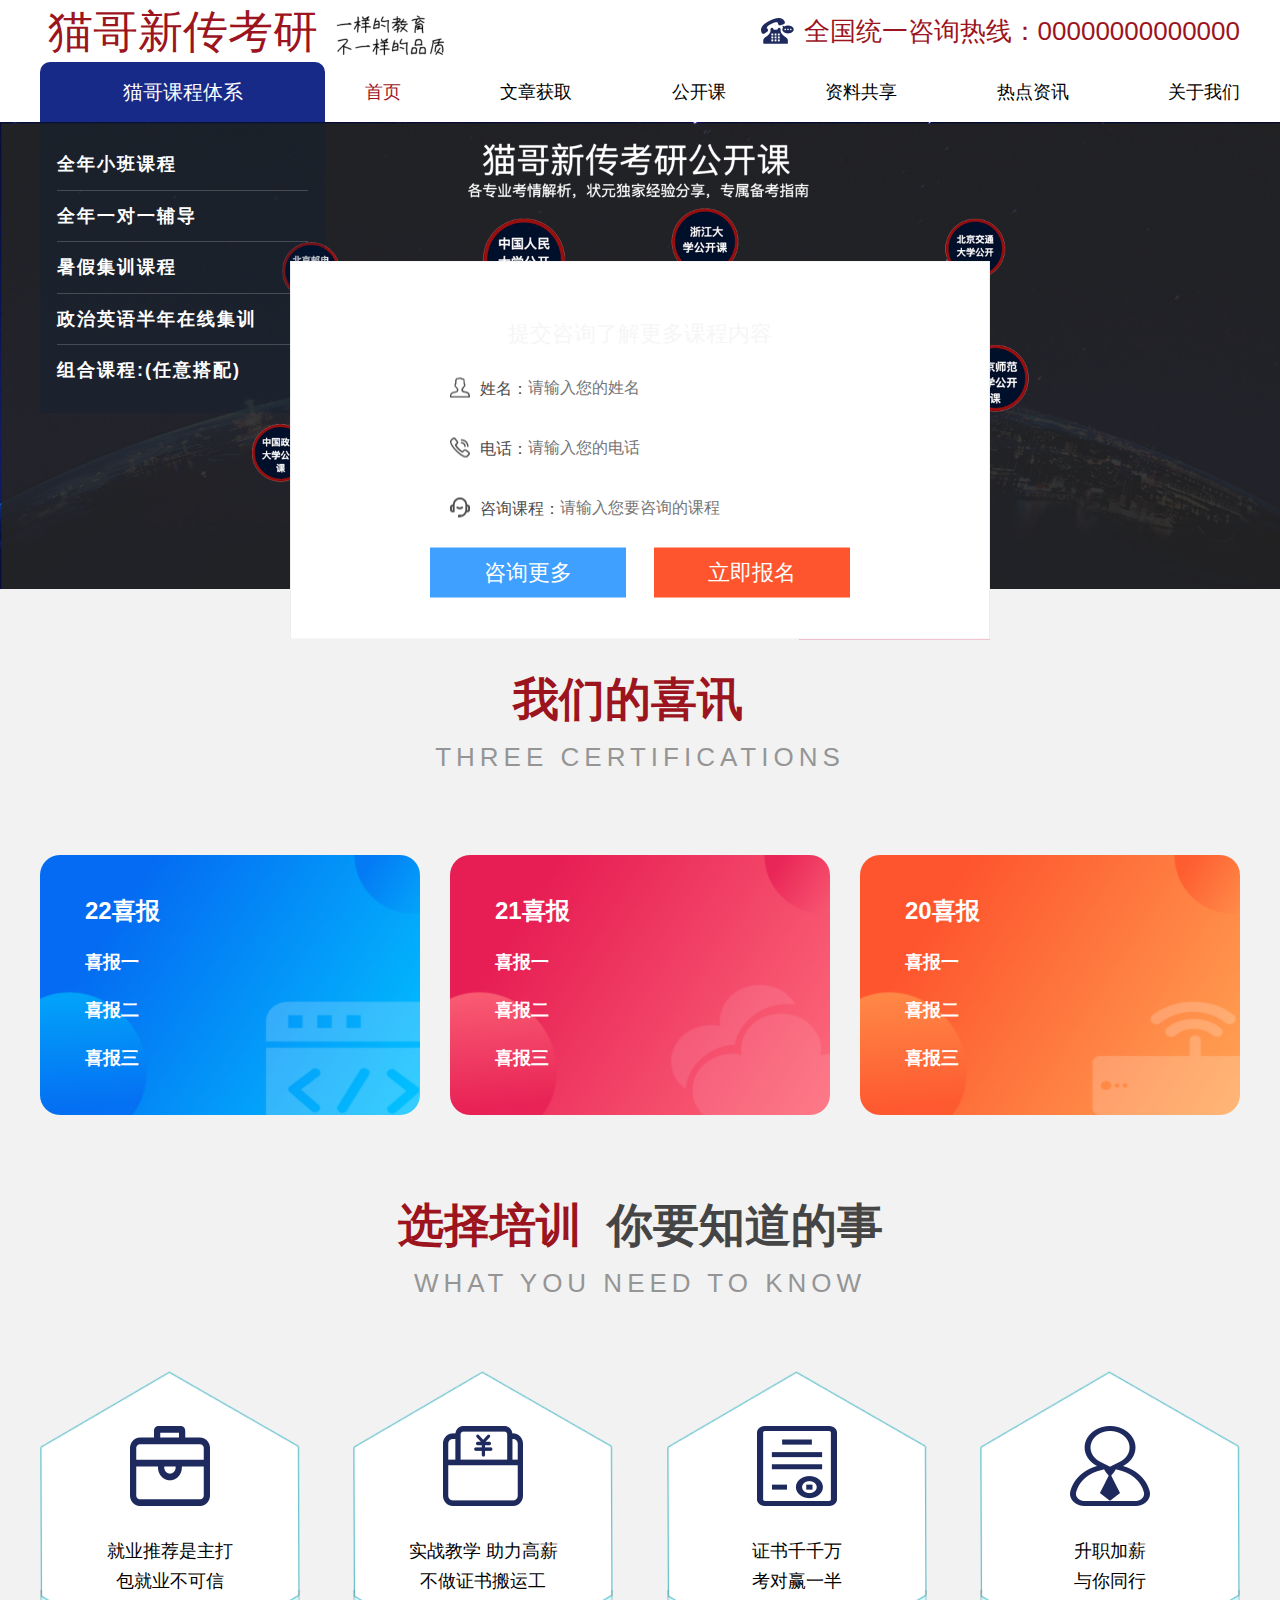
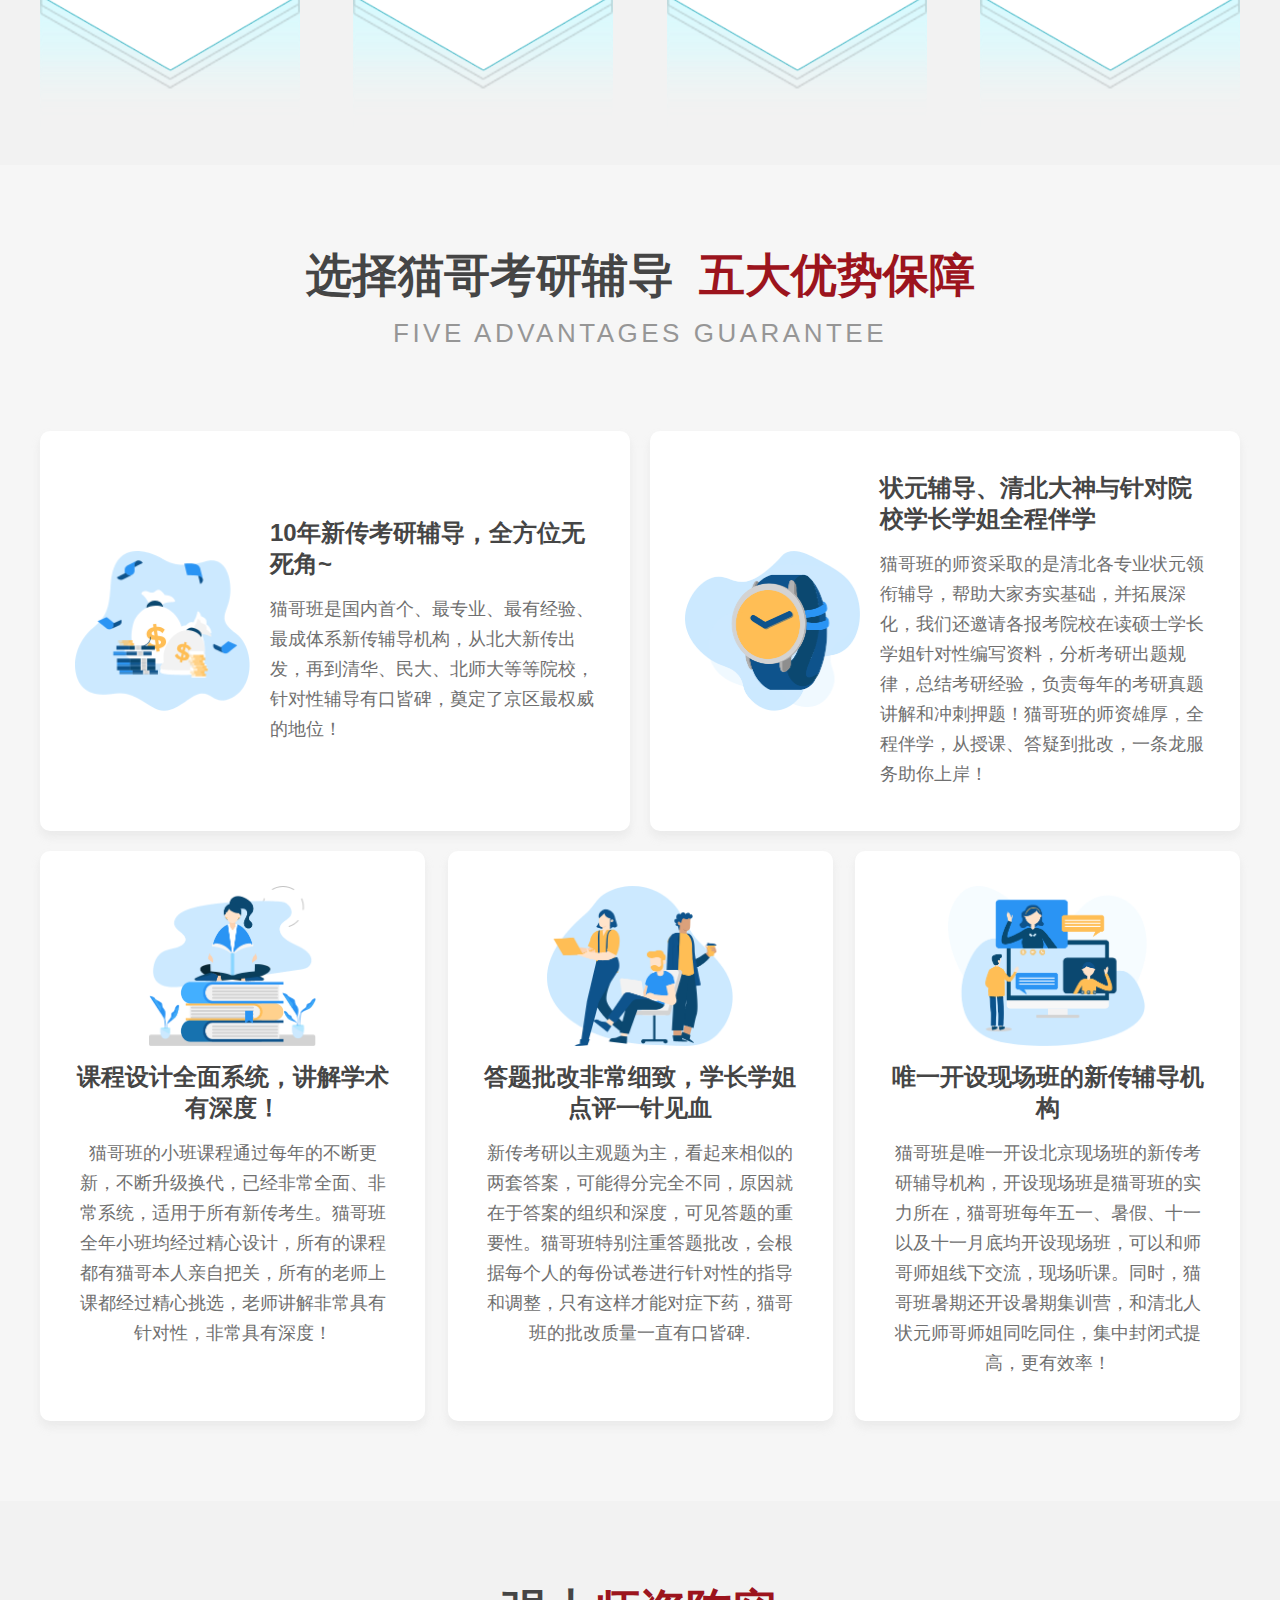
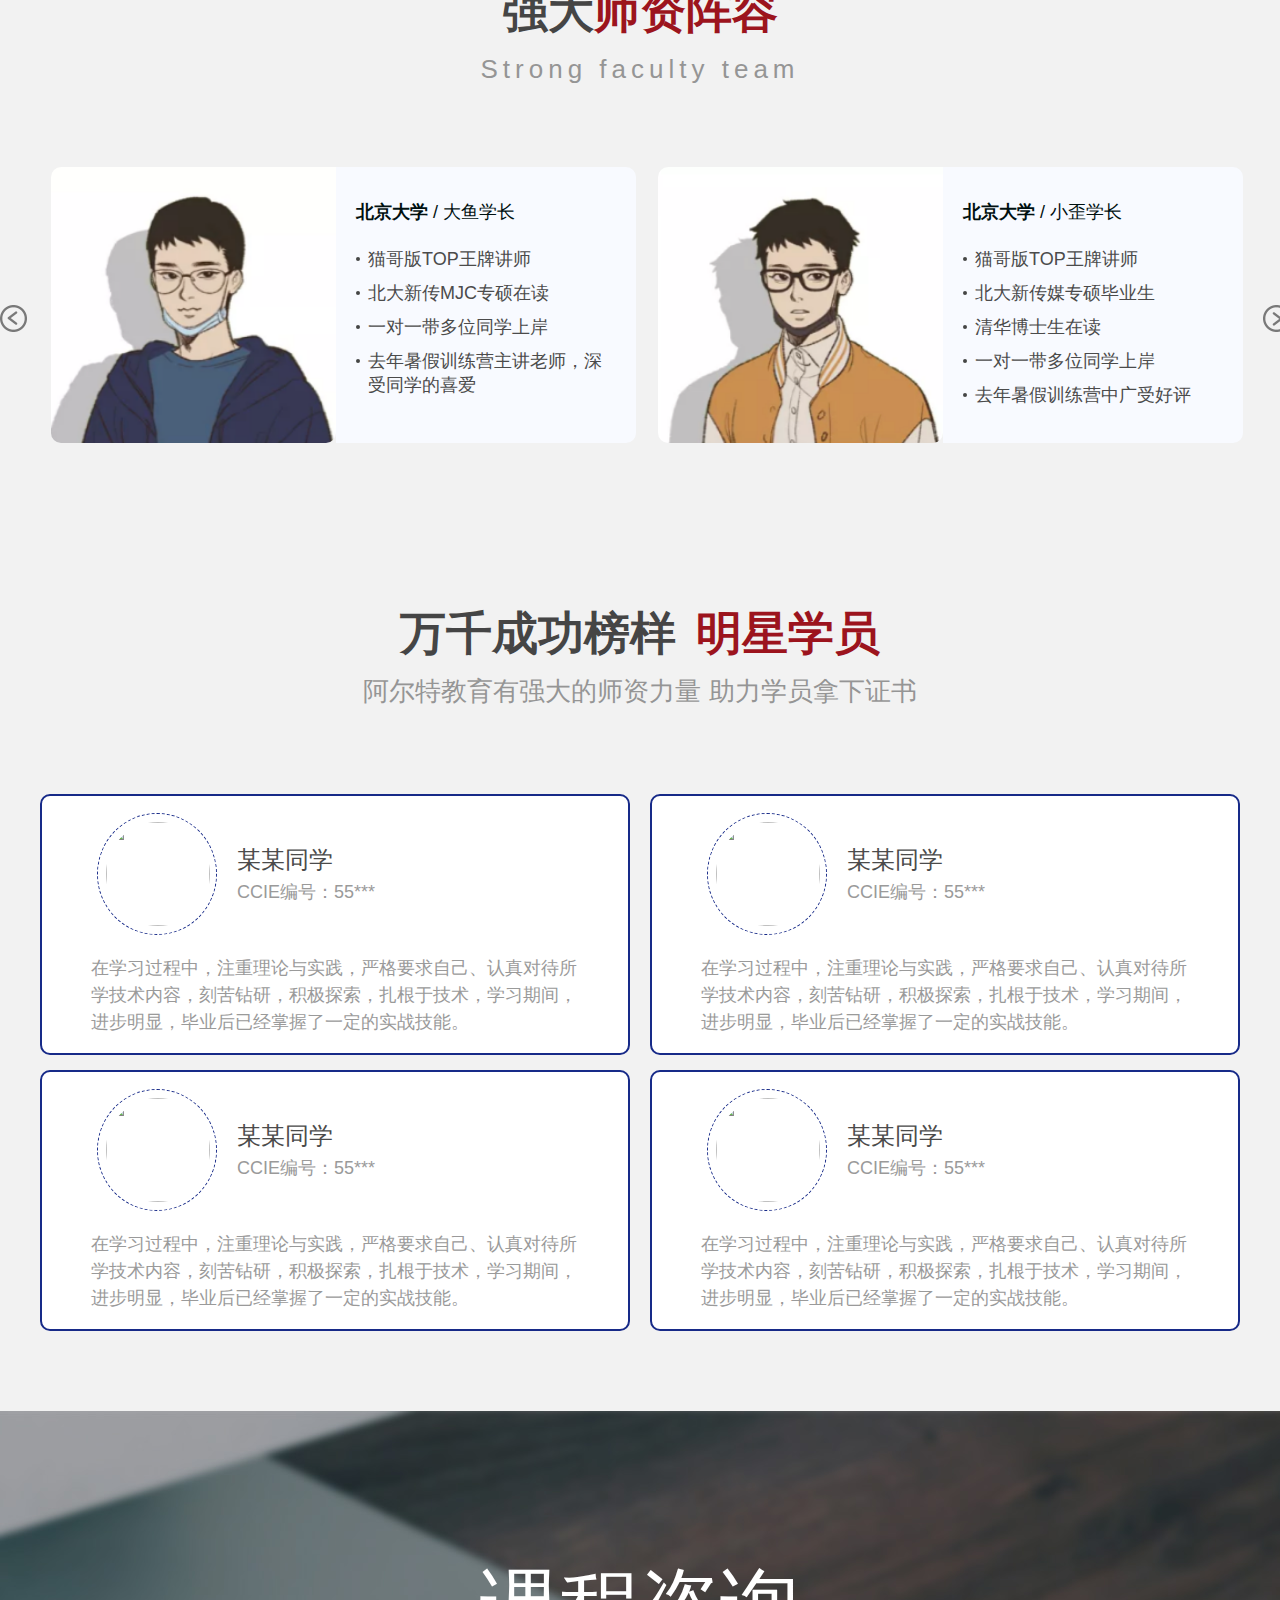
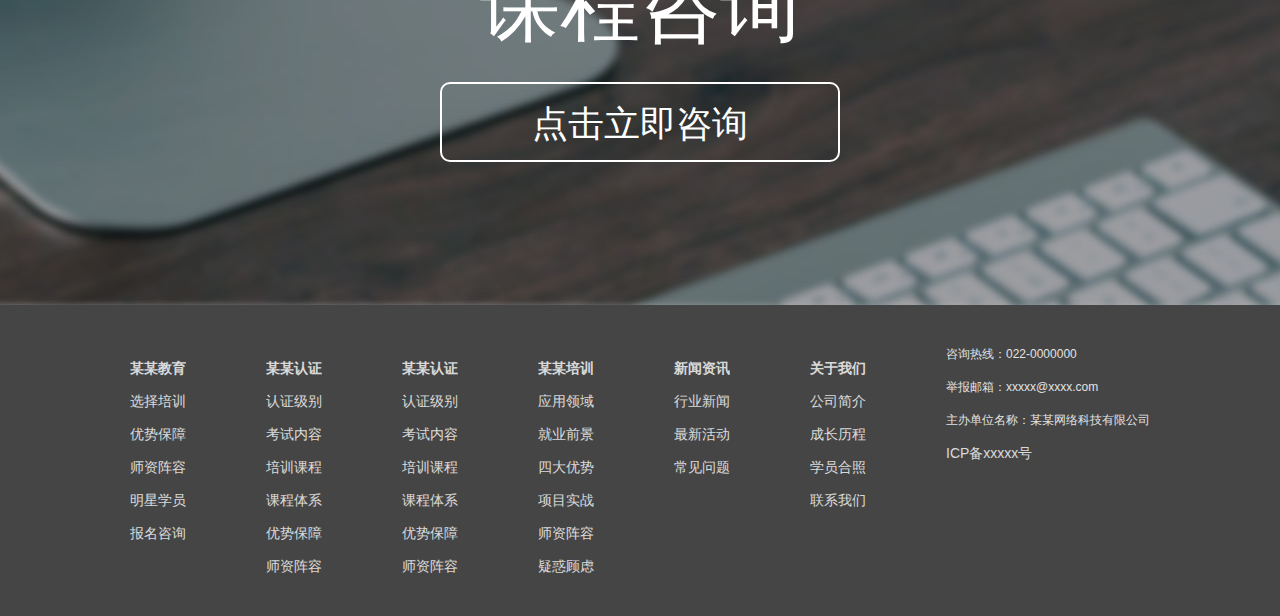
==== commit c3660f3f: "feat: 弹框" ====
--- a/index.html
+++ b/index.html
@@ -502,7 +502,7 @@
     </div>
 
 
-    <div style="display: none; top: 150px;" id="myModal">
+    <div class="modal" id="myModal">
         <div class="xm_seven_auto">
           <h2>课程咨询</h2>
           <span>提交咨询了解更多课程内容</span>
--- a/css/style.css
+++ b/css/style.css
@@ -108,7 +108,7 @@
 .xm_six_list li .text-02{ padding: 0px 49px; margin-top: 20px;}
 .xm_six_list li .text-02 p{font-size: 18px; line-height: 27px; color: #9A9A9A;}
 .xm_seven{ background: url(../images/body03.jpg) no-repeat center center; width: 100%; padding: 30px 0px; background-size: cover; display: flex; align-items: center; }
-.xm_seven_auto{ width:700px; margin: 0 auto;}
+/* .xm_seven_auto{ width:700px; margin: 0 auto;} */
 .xm_seven_auto h2{font-size: 36px; font-weight: bold; line-height: 47px; color: #FFFFFF; text-align: center;}
 .xm_seven_auto span{font-size: 22px; line-height: 29px; color: #F6F6F6; display: block; text-align: center; margin-top: 10px; }
 .xm_seven_auto p{font-size: 16px; line-height: 21px; color: #FFFFFF; text-align: center; margin-top: 20px;}
--- a/css/index.css
+++ b/css/index.css
@@ -36,8 +36,19 @@
 .xm_four .text .txt-box span{width: 400px; height: 80px; cursor: pointer; border: 2px solid #FFFFFF;  border-radius: 10px; margin: 0 auto; margin-top: 23px; display: block;font-size: 36px; color: #fff; text-align: center; line-height: 80px;}
 .xm_four .text .txt-box span:hover{ background-color: #fff; color: #000000;}
 .xm_four .text .txt-box h2{font-size: 80px; line-height: 106px; color: #FFFFFF;text-align: center;}
-.xm_seven_auto{ width:700px; margin: 0 auto;z-index: 999; position: relative;}
+.xm_seven_auto{margin: 0 auto;z-index: 999; position: relative;}
 
+.modal{
+    position: fixed;
+    top: 50%;
+    left: 50%;
+    width: 700px;
+    /* height: 700px; */
+    border: 1px solid #eee;
+    background-color: #fff;
+    transform: translate(-50%,-50%);
+    z-index:999999999;
+}
 
 .reveal-modal-bg { position: fixed; height: 100%; width: 100%; z-index: 100; display: none; top: 0; left: 0; background:rgba(00, 00, 00, 0.8) }		.reveal-modal { visibility: hidden; top: 150px; left: 50%; margin-left: -300px; width: 520px; position: absolute; z-index: 101; padding: 30px 40px 34px; -moz-border-radius: 5px; -webkit-border-radius: 5px; border-radius: 5px; -moz-box-shadow: 0 0 10px rgba(0,0,0,.4); -webkit-box-shadow: 0 0 10px rgba(0,0,0,.4); -box-shadow: 0 0 10px rgba(0,0,0,.4); background-color: #FFF; 		}			.reveal-modal.small 		{ width: 200px; margin-left: -140px;}	.reveal-modal.medium 		{ width: 400px; margin-left: -240px;}	.reveal-modal.large 		{ width: 600px; margin-left: -340px;}	.reveal-modal.xlarge 		{ width: 800px; margin-left: -440px;}		.reveal-modal .close-reveal-modal { font-size: 22px; line-height: 0.5; position: absolute; top: 8px; right: 11px; color: #333; text-shadow: 0 -1px 1px rbga(0,0,0,.6); font-weight: bold; cursor: pointer; 		} body { background-color: #F2F2F2; }
 
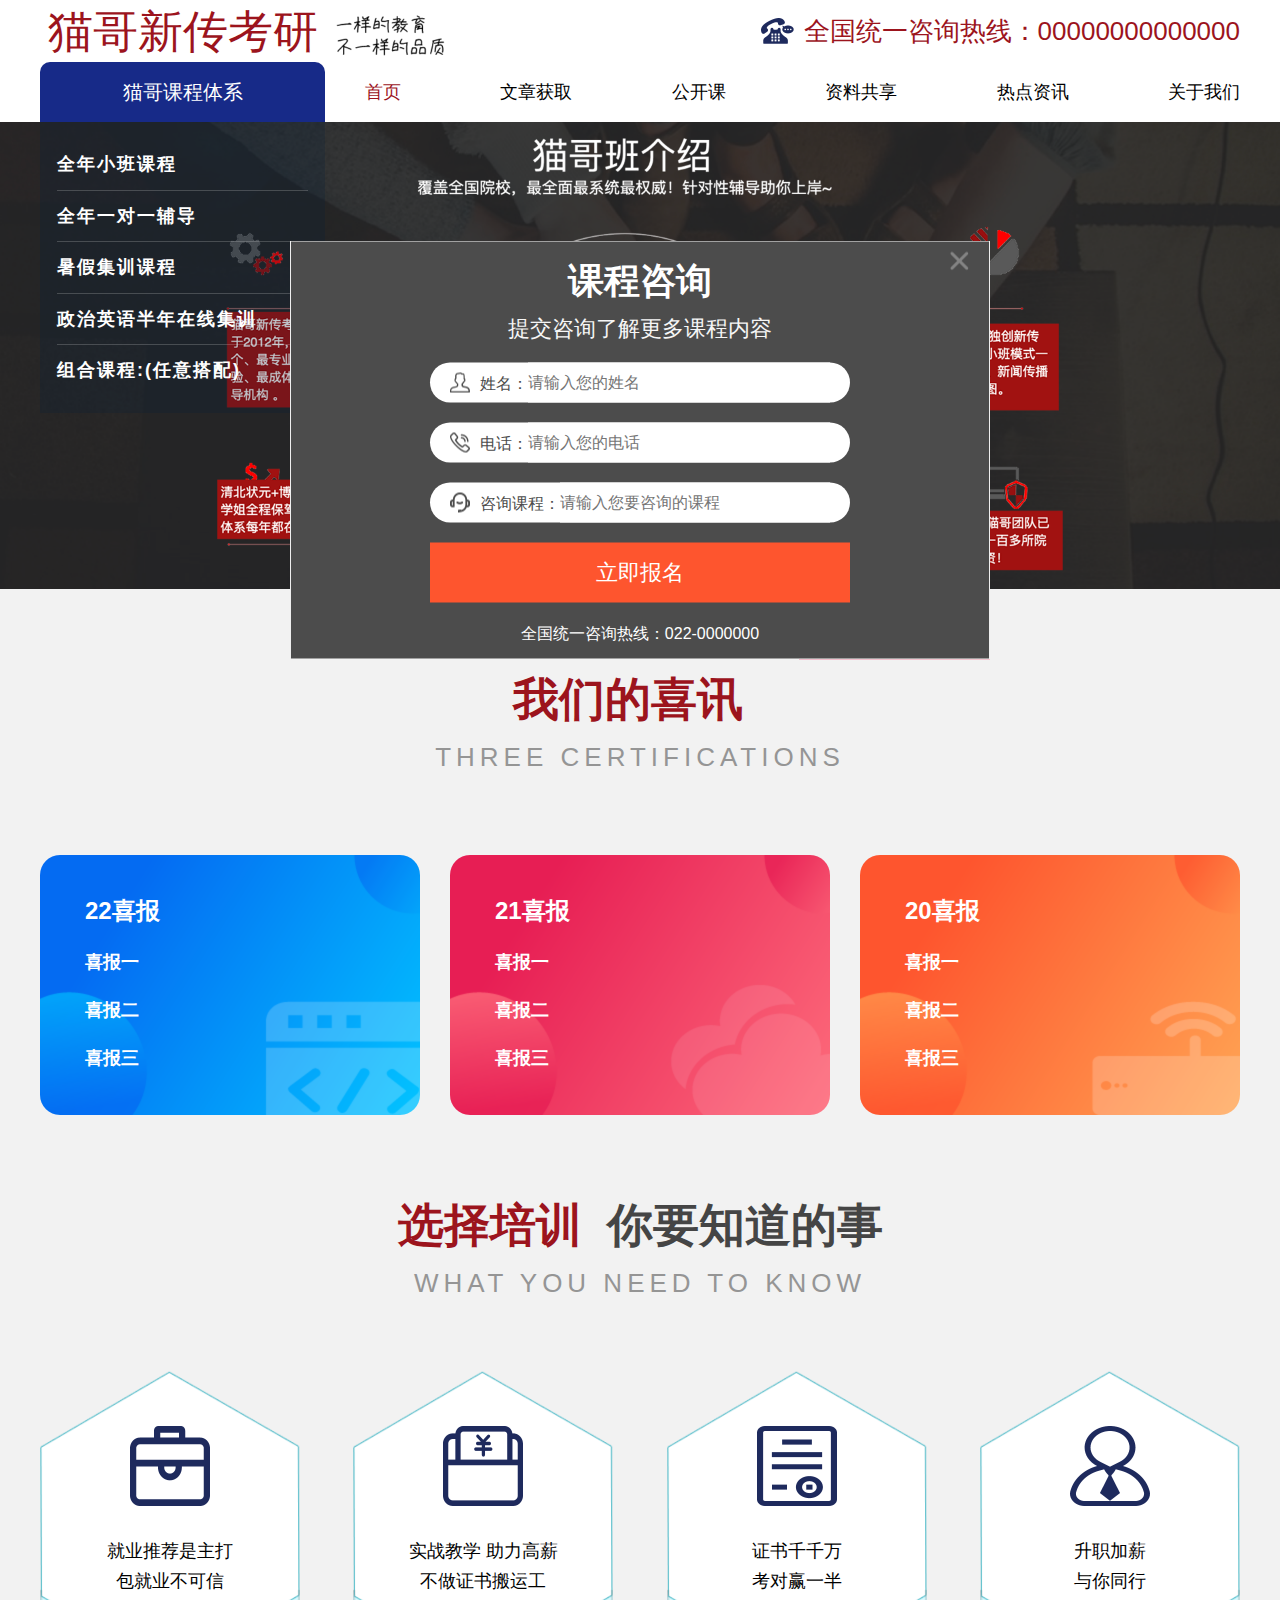
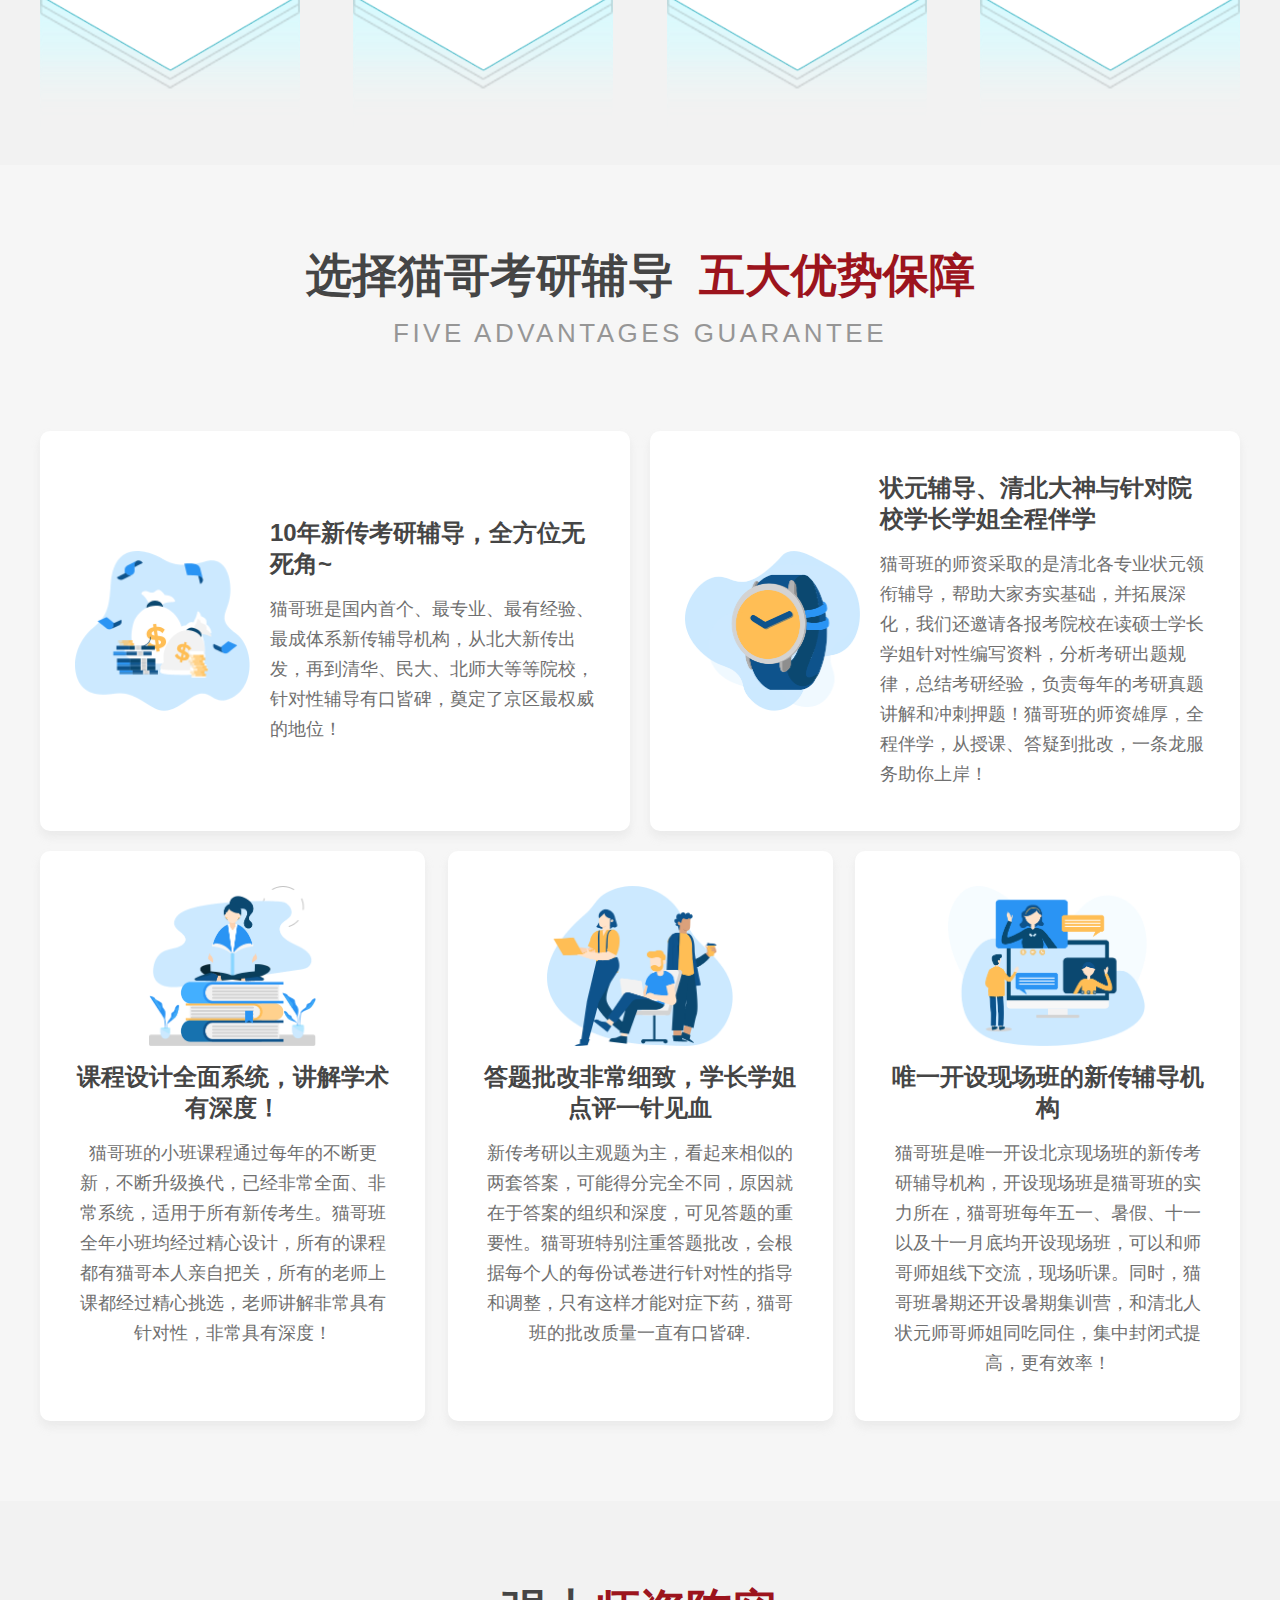
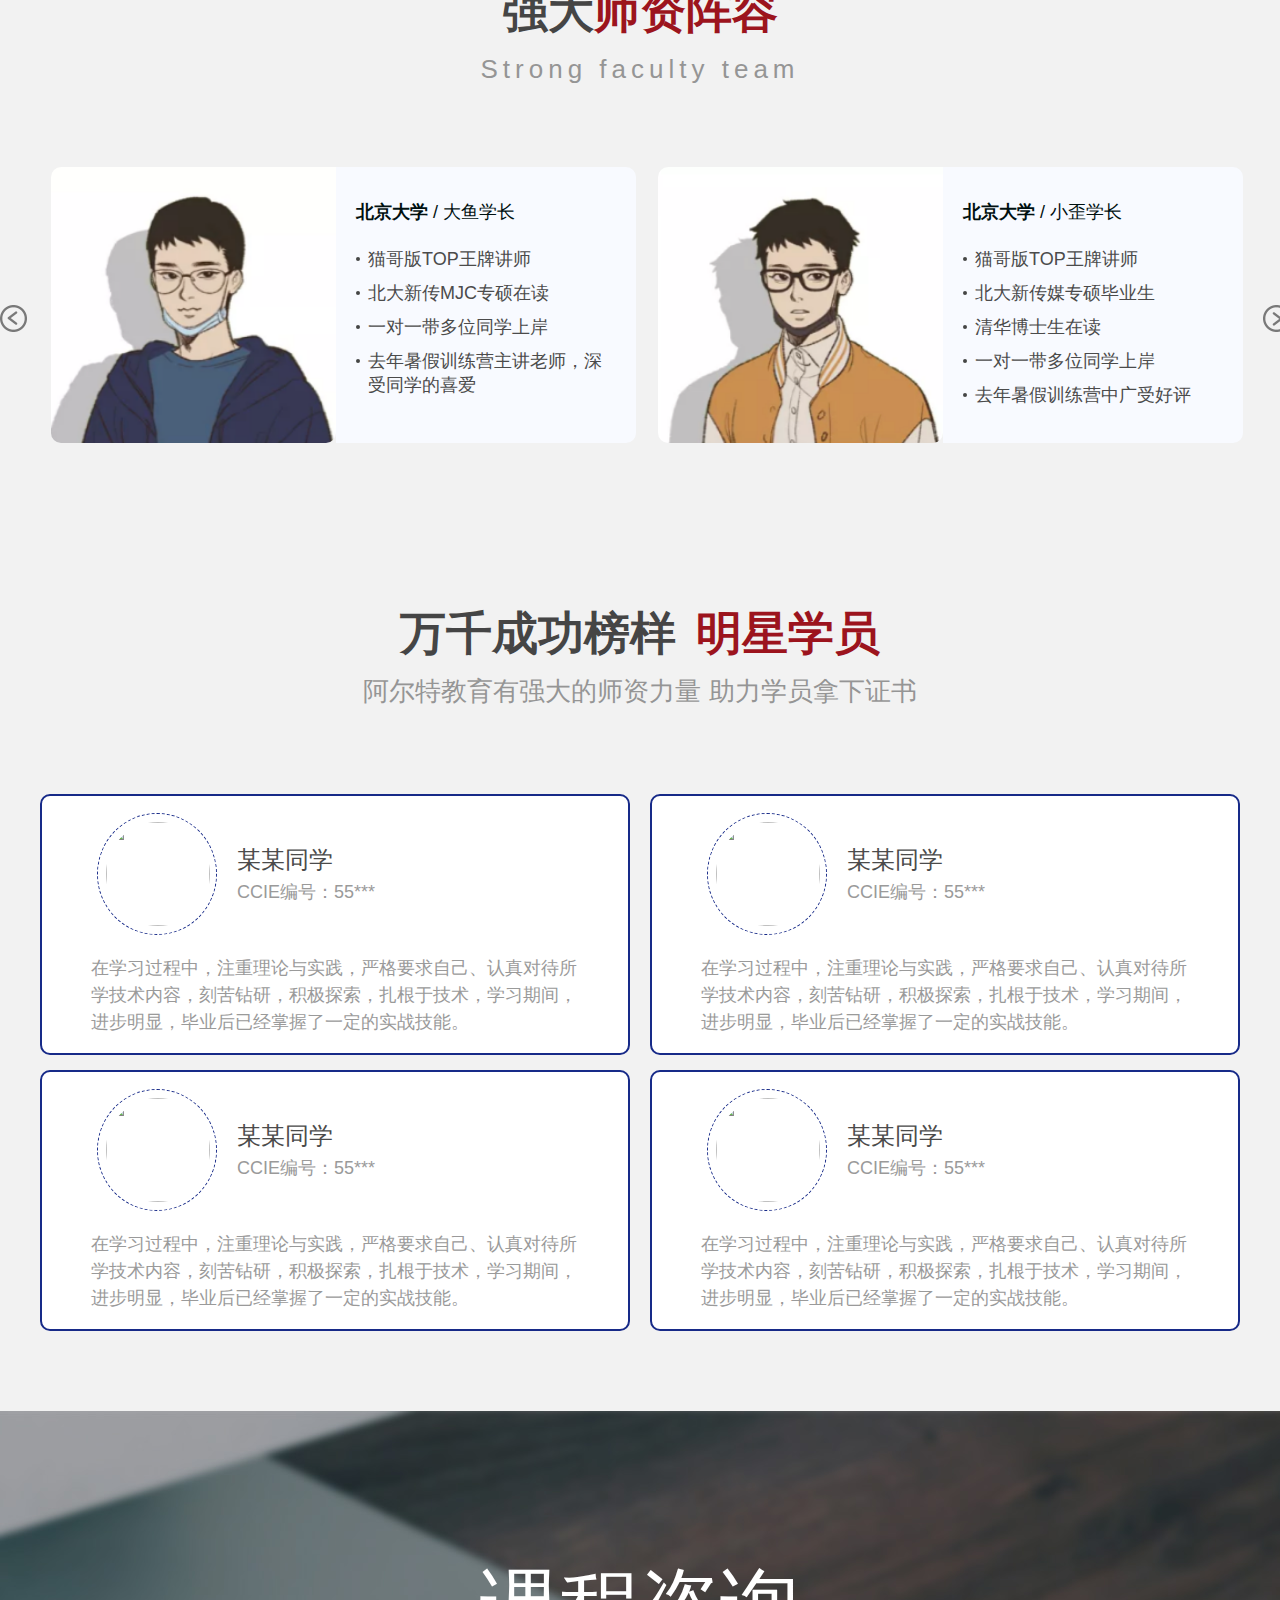
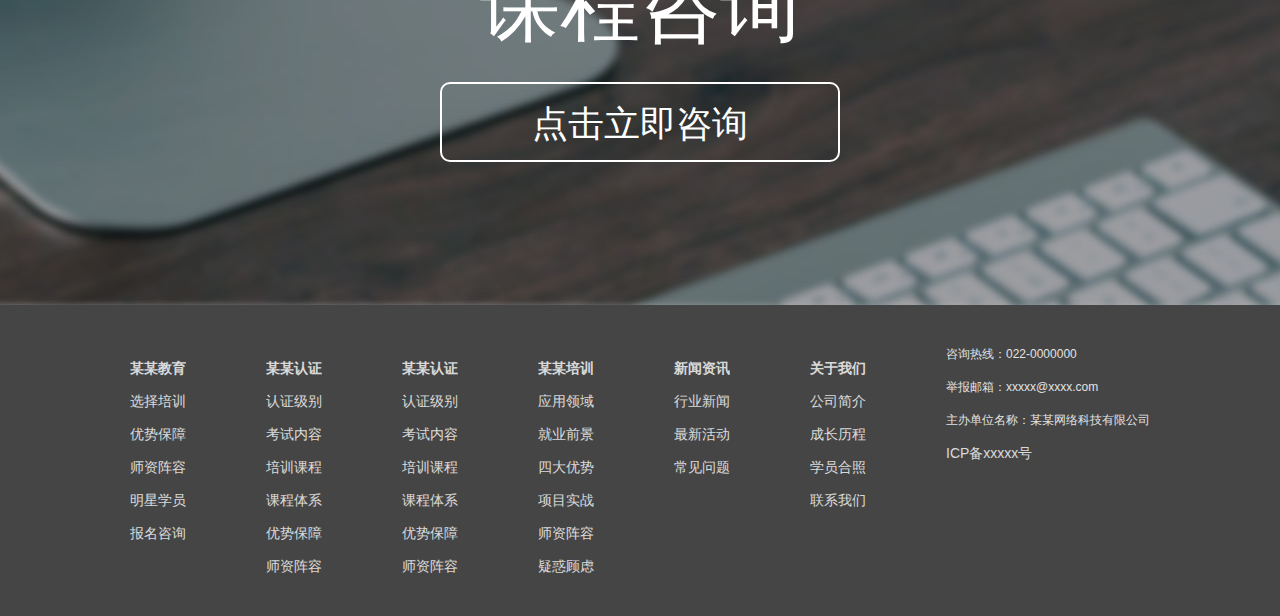
==== commit 4fe66483: "feat: 更新弹框" ====
--- a/index.html
+++ b/index.html
@@ -8,10 +8,10 @@
   <meta name="viewport" content="width=device-width, initial-scale=0.3" />
   <meta name="apple-mobile-web-app-capable" content="yes" />
   <meta name="apple-mobile-web-app-status-bar-style" content="black" />
-  <title>某某教育</title>
-  <meta name="keywords" content="某某教育" />
-  <meta name="description" content="某某教育" />
-
+  <title>猫哥新传考研</title>
+  <meta name="keywords" content="猫哥新传考研" />
+  <meta name="description" content="猫哥新传考研" />
+  <link rel="icon" href="/img/webicon.jpg">
   <link href="/css/libs/reset.css" rel="stylesheet" />
   <link href="/css/style.css" rel="stylesheet" type="text/css" />
   <link href="/css/libs/nivo-slider.css" rel="stylesheet" type="text/css" />
@@ -496,81 +496,49 @@
       <div class="text flex_align">
         <div class="txt-box">
           <h2>课程咨询</h2>
-          <span data-reveal-id="myModal" data-animation="fade">点击立即咨询</span>
+          <span id="submit" data-animation="fade">点击立即咨询</span>
         </div>
       </div>
     </div>
 
 
     <div class="modal" id="myModal">
-        <div class="xm_seven_auto">
-          <h2>课程咨询</h2>
-          <span>提交咨询了解更多课程内容</span>
-          <form action="/?message/" method="post">
-            <ul>
-              <li>
-                <div class="txt">
-                  <img src="/img/index/icon_012.png" />姓名：
-                </div>
-                <input
-                  class="input"
-                  type="text"
-                  name="name"
-                  id="username"
-                  placeholder="请输入您的姓名"
-                />
-              </li>
-              <li>
-                <div class="txt">
-                  <img src="/img/index/icon_013.png" />电话：
-                </div>
-                <input
-                  class="input"
-                  type="text"
-                  name="phone"
-                  id="phone"
-                  onkeyup="this.value=this.value.replace(/\D/g,'')"
-                  onafterpaste="this.value=this.value.replace(/\D/g,'')"
-                  placeholder="请输入您的电话"
-                />
-              </li>
-              <li>
-                <div class="txt">
-                  <img src="/img/index/icon_014.png" />咨询课程：
-                </div>
-                <input
-                  class="input"
-                  type="text"
-                  name="text"
-                  id="text"
-                  placeholder="请输入您要咨询的课程"
-                />
-              </li>
-              <li>
-                <div class="btn">
-                  <a href="" id="SubmitAdd"> 咨询更多</a>
-                  <a id=""
-                    ><button
-                      type="submit"
-                      style="
-                        width: 100%;
-                        height: 100%;
-                        background: #fe552e;
-                        color: #fff;
-                        font-size: 22px;
-                        border: none;
-                      "
-                    >
-                      立即报名
-                    </button></a
-                  >
-                </div>
-              </li>
-            </ul>
-          </form>
-          <p>全国统一咨询热线：022-0000000</p>
-        </div>
-      </div>
+      <div class="xm_seven_auto">
+        <h2>课程咨询 <span id="close"><img src="/img/close.png" /></span></span></h2>
+        <span>提交咨询了解更多课程内容</span>
+        <form action="/?message/" method="post">
+          <ul>
+            <li>
+              <div class="txt">
+                <img src="/img/index/icon_012.png" />姓名：
+              </div>
+              <input class="input" type="text" name="name" id="username" placeholder="请输入您的姓名" />
+            </li>
+            <li>
+              <div class="txt">
+                <img src="/img/index/icon_013.png" />电话：
+              </div>
+              <input class="input" type="text" name="phone" id="phone" onkeyup="this.value=this.value.replace(/\D/g,'')"
+                onafterpaste="this.value=this.value.replace(/\D/g,'')" placeholder="请输入您的电话" />
+            </li>
+            <li>
+              <div class="txt">
+                <img src="/img/index/icon_014.png" />咨询课程：
+              </div>
+              <input class="input" type="text" name="text" id="text" placeholder="请输入您要咨询的课程" />
+            </li>
+            <li>
+              <div class="btn">
+                <span>
+                  立即报名
+                </span>
+              </div>
+            </li>
+          </ul>
+        </form>
+        <p>全国统一咨询热线：022-0000000</p>
+      </div>
+    </div>
   </div>
   <div class="footer">
     <div class="footer_auto">
@@ -673,7 +641,7 @@
   <script type="text/javascript" src="/js/jquery.nivo.slider.pack.js"></script>
   <script type="text/javascript" src="/js/dialog.js"></script>
   <script type="text/javascript" src="/js/message.js"></script>
-  <script type="text/javascript" src="/js/reveal.js" ></script>
+  <script type="text/javascript" src="/js/reveal.js"></script>
   <script type="text/javascript" src="/js/index.js"></script>
 </body>
 
--- a/css/style.css
+++ b/css/style.css
@@ -213,8 +213,8 @@
 .xm_bmbody .xm_seven_auto ul li{ margin-top: 30px;}
 .huawei_title h2 span{ color: #F5222D;}
 .xm_seven_auto ul li:last-child{ background: none; padding: 0; height: auto;}
-.xm_seven_auto ul li .btn{ display: flex; justify-content: space-between; width: 100%;}
-.xm_seven_auto ul li .btn a{width: 196px; height: 50px; display: block; text-align: center; line-height: 50px; font-size: 22px; color: #fff;}
+/* .xm_seven_auto ul li .btn{ display: flex; justify-content: space-between; width: 100%;} */
+/* .xm_seven_auto ul li .btn a{width: 196px; height: 50px; display: block; text-align: center; line-height: 50px; font-size: 22px; color: #fff;} */
 .xm_seven_auto ul li .btn a{ background-color: #40A0FF;}
 .xm_seven_auto ul li .btn a:last-child{ background-color: #FE552E;}
 
--- a/css/index.css
+++ b/css/index.css
@@ -18,27 +18,132 @@
     width: 285px;
     display: block;
 }
-.title h2 span{ color: #9c141d; margin-right:25px;}
-.xm_five .title h2 span{ margin: 0; color: #9c141d;}
-
-.nav_list li.active a,.nav_list li:hover a{ color: #9c141d;}
-.xm_one_list .item:nth-child(1){ background: url(/img/index/bg_02.png) no-repeat; }
-.xm_one_list .item:nth-child(2){ background: url(/img/index/bg_01.png) no-repeat; }
-.xm_one_list .item:nth-child(3){ background: url(/img/index/bg_03.png) no-repeat; }
-.xm_tow_list li{ background: url(/img/index/bg_04.png)  no-repeat; width: 260px; height: 394px; padding: 55px 45px 100px 45px; text-align: center;}
-.xm_three_list li:nth-child(1),.xm_three_list li:nth-child(2){width: 590px; height: 400px; display: flex; align-items: center; text-align: left;}
-.xm_three_list li{width: 385px; height: 570px; background: #FFFFFF; box-shadow: 0px 6px 8px rgba(203, 203, 203, 0.28); border-radius: 10px; padding: 35px; margin-top: 20px; text-align: center;}
-
-.picScroll-left .hd .prev{ background: url(/img/index/prev.png) no-repeat; width: 27px; height: 27px; position: absolute; right: 0; top: 50%; cursor: pointer;}
-.picScroll-left .hd .next{ background: url(/img/index/next.png) no-repeat; width: 27px; height: 27px; position: absolute; left: 0; top: 50%; cursor: pointer;}
-
-.xm_four{ background: url(/img/index/body01.jpeg) no-repeat center center; width: 100%; height: 494px; position: relative;}
-.xm_four .text .txt-box span{width: 400px; height: 80px; cursor: pointer; border: 2px solid #FFFFFF;  border-radius: 10px; margin: 0 auto; margin-top: 23px; display: block;font-size: 36px; color: #fff; text-align: center; line-height: 80px;}
-.xm_four .text .txt-box span:hover{ background-color: #fff; color: #000000;}
-.xm_four .text .txt-box h2{font-size: 80px; line-height: 106px; color: #FFFFFF;text-align: center;}
-.xm_seven_auto{margin: 0 auto;z-index: 999; position: relative;}
-
-.modal{
+
+.title h2 span {
+    color: #9c141d;
+    margin-right: 25px;
+}
+
+.xm_five .title h2 span {
+    margin: 0;
+    color: #9c141d;
+}
+
+.nav_list li.active a,
+.nav_list li:hover a {
+    color: #9c141d;
+}
+
+.xm_one_list .item:nth-child(1) {
+    background: url(/img/index/bg_02.png) no-repeat;
+}
+
+.xm_one_list .item:nth-child(2) {
+    background: url(/img/index/bg_01.png) no-repeat;
+}
+
+.xm_one_list .item:nth-child(3) {
+    background: url(/img/index/bg_03.png) no-repeat;
+}
+
+.xm_tow_list li {
+    background: url(/img/index/bg_04.png) no-repeat;
+    width: 260px;
+    height: 394px;
+    padding: 55px 45px 100px 45px;
+    text-align: center;
+}
+
+.xm_three_list li:nth-child(1),
+.xm_three_list li:nth-child(2) {
+    width: 590px;
+    height: 400px;
+    display: flex;
+    align-items: center;
+    text-align: left;
+}
+
+.xm_three_list li {
+    width: 385px;
+    height: 570px;
+    background: #FFFFFF;
+    box-shadow: 0px 6px 8px rgba(203, 203, 203, 0.28);
+    border-radius: 10px;
+    padding: 35px;
+    margin-top: 20px;
+    text-align: center;
+}
+
+.picScroll-left .hd .prev {
+    background: url(/img/index/prev.png) no-repeat;
+    width: 27px;
+    height: 27px;
+    position: absolute;
+    right: 0;
+    top: 50%;
+    cursor: pointer;
+}
+
+.picScroll-left .hd .next {
+    background: url(/img/index/next.png) no-repeat;
+    width: 27px;
+    height: 27px;
+    position: absolute;
+    left: 0;
+    top: 50%;
+    cursor: pointer;
+}
+
+.xm_four {
+    background: url(/img/index/body01.jpeg) no-repeat center center;
+    width: 100%;
+    height: 494px;
+    position: relative;
+}
+
+.xm_four .text .txt-box span {
+    width: 400px;
+    height: 80px;
+    cursor: pointer;
+    border: 2px solid #FFFFFF;
+    border-radius: 10px;
+    margin: 0 auto;
+    margin-top: 23px;
+    display: block;
+    font-size: 36px;
+    color: #fff;
+    text-align: center;
+    line-height: 80px;
+}
+
+.xm_four .text .txt-box span:hover {
+    background-color: #fff;
+    color: #000000;
+}
+
+.xm_four .text .txt-box h2 {
+    font-size: 80px;
+    line-height: 106px;
+    color: #FFFFFF;
+    text-align: center;
+}
+
+.xm_seven_auto {
+    margin: 0 auto;
+    padding: 15px 0;
+    z-index: 999;
+    position: relative;
+    background-color: #4c4c4c;
+}
+
+.xm_seven_auto h2 span {
+    position: absolute;
+    right: 20px;
+    top: 0;
+    cursor: pointer;
+}
+
+.modal {
     position: fixed;
     top: 50%;
     left: 50%;
@@ -46,11 +151,285 @@
     /* height: 700px; */
     border: 1px solid #eee;
     background-color: #fff;
-    transform: translate(-50%,-50%);
-    z-index:999999999;
-}
-
-.reveal-modal-bg { position: fixed; height: 100%; width: 100%; z-index: 100; display: none; top: 0; left: 0; background:rgba(00, 00, 00, 0.8) }		.reveal-modal { visibility: hidden; top: 150px; left: 50%; margin-left: -300px; width: 520px; position: absolute; z-index: 101; padding: 30px 40px 34px; -moz-border-radius: 5px; -webkit-border-radius: 5px; border-radius: 5px; -moz-box-shadow: 0 0 10px rgba(0,0,0,.4); -webkit-box-shadow: 0 0 10px rgba(0,0,0,.4); -box-shadow: 0 0 10px rgba(0,0,0,.4); background-color: #FFF; 		}			.reveal-modal.small 		{ width: 200px; margin-left: -140px;}	.reveal-modal.medium 		{ width: 400px; margin-left: -240px;}	.reveal-modal.large 		{ width: 600px; margin-left: -340px;}	.reveal-modal.xlarge 		{ width: 800px; margin-left: -440px;}		.reveal-modal .close-reveal-modal { font-size: 22px; line-height: 0.5; position: absolute; top: 8px; right: 11px; color: #333; text-shadow: 0 -1px 1px rbga(0,0,0,.6); font-weight: bold; cursor: pointer; 		} body { background-color: #F2F2F2; }
+    transform: translate(-50%, -50%);
+    z-index: 999999999;
+}
+
+.xm_seven_auto ul li .btn {
+    display: flex;
+    justify-content: center;
+    width: 100%;
+    height: 100%;
+    background: #fe552e;
+    color: #fff;
+    font-size: 22px;
+    border: none;
+}
+
+.xm_seven_auto ul li .btn span {
+    width: 196px;
+    height: 60px;
+    display: block;
+    margin-top: 0;
+    text-align: center;
+    line-height: 60px;
+    font-size: 22px;
+    color: #fff;
+    cursor: pointer;
+}
+
+
+.reveal-modal-bg {
+    position: fixed;
+    height: 100%;
+    width: 100%;
+    z-index: 100;
+    display: none;
+    top: 0;
+    left: 0;
+    background: rgba(00, 00, 00, 0.8)
+}
+
+.reveal-modal {
+    visibility: hidden;
+    top: 150px;
+    left: 50%;
+    margin-left: -300px;
+    width: 520px;
+    position: absolute;
+    z-index: 101;
+    padding: 30px 40px 34px;
+    -moz-border-radius: 5px;
+    -webkit-border-radius: 5px;
+    border-radius: 5px;
+    -moz-box-shadow: 0 0 10px rgba(0, 0, 0, .4);
+    -webkit-box-shadow: 0 0 10px rgba(0, 0, 0, .4);
+    -box-shadow: 0 0 10px rgba(0, 0, 0, .4);
+    background-color: #FFF;
+}
+
+.reveal-modal.small {
+    width: 200px;
+    margin-left: -140px;
+}
+
+.reveal-modal.medium {
+    width: 400px;
+    margin-left: -240px;
+}
+
+.reveal-modal.large {
+    width: 600px;
+    margin-left: -340px;
+}
+
+.reveal-modal.xlarge {
+    width: 800px;
+    margin-left: -440px;
+}
+
+.reveal-modal .close-reveal-modal {
+    font-size: 22px;
+    line-height: 0.5;
+    position: absolute;
+    top: 8px;
+    right: 11px;
+    color: #333;
+    text-shadow: 0 -1px 1px rbga(0, 0, 0, .6);
+    font-weight: bold;
+    cursor: pointer;
+}
+
+body {
+    background-color: #F2F2F2;
+}
 
 /* 提示信息 */
-.toast-message{position:fixed;left:50%;top:10%;transform:translateX(-50%);border:1px solid #EBEEF5;min-width:380px;transition:top .3s ease-out;opacity .3s ease-out;padding:15px 15px 15px 20px;display:flex;align-items:center;z-index:2000;}.toast-icon{position:relative;margin-right:10px;line-height:1;display:inline-block;-webkit-font-smoothing:antialiased;font-size:14px;font:normal normal normal 14px/1 FontAwesome;text-rendering:auto;}.toast-message__closeBtn{position:absolute;top:50%;right:15px;transform:translateY(-50%);cursor:pointer;color:#C0C4CC;font-size:16px;width:26px;height:26px;line-height:26px;text-align:center;}.toast-message .toast-message__content{padding-right:10px;}.toast-message__closeBtn:before{position:absolute;display:block;left:0;top:0;width:100%;height:100%;content:"×";font-size:16px;}.toast-message--info{border-color:#EBEEF5;background-color:#edf2fc;}.toast-message--info .toast-icon{margin-right:18px;}.toast-message--info .toast-message__content{color:#909399;}.toast-icon--info:before{content:"i";color:#fff;}.toast-icon--info:after{display:block;position:absolute;content:"";width:20px;height:20px;line-height:20px;background:#909399;left:-8px;top:-3px;border-radius:50%;text-align:center;z-index:-1;}.toast-message--success{border-color:#e1f3d8;background-color:#f0f9eb;}.toast-message--success .toast-icon{margin-right:15px;}.toast-message--success .toast-message__content{color:#67C23A;}.toast-icon--success:before{content:"✔";color:#fff;}.toast-icon--success:after{display:block;position:absolute;content:"";width:20px;height:20px;line-height:20px;background:#67C23A;left:-5px;top:-3px;border-radius:50%;text-align:center;z-index:-1;}.toast-message--warning{border-color:#faecd8;background-color:#fdf6ec;}.toast-message--warning .toast-icon{margin-right:16px;}.toast-message--warning .toast-message__content{color:#E6A23C;}.toast-icon--warning:before{content:"!";color:#fff;font-weight:bold;}.toast-icon--warning:after{display:block;position:absolute;content:"";width:20px;height:20px;line-height:20px;background:#E6A23C;left:-8px;top:-3px;border-radius:50%;text-align:center;z-index:-1;}.toast-message--error{border-color:#fde2e2;background-color:#fef0f0;font-weight:bold;}.toast-message--error .toast-icon{margin-right:15px;}.toast-message--error .toast-message__content{color:#F56C6C;}.toast-icon--error:before{content:"×";color:#fff;}.toast-icon--error:after{display:block;position:absolute;content:"";width:20px;height:20px;line-height:20px;background:#F56C6C;left:-5px;top:-3px;border-radius:50%;text-align:center;z-index:-1;}+.toast-message {
+    position: fixed;
+    left: 50%;
+    top: 10%;
+    transform: translateX(-50%);
+    border: 1px solid #EBEEF5;
+    min-width: 380px;
+    transition: top .3s ease-out;
+    opacity .3s ease-out;
+    padding: 15px 15px 15px 20px;
+    display: flex;
+    align-items: center;
+    z-index: 2000;
+}
+
+.toast-icon {
+    position: relative;
+    margin-right: 10px;
+    line-height: 1;
+    display: inline-block;
+    -webkit-font-smoothing: antialiased;
+    font-size: 14px;
+    font: normal normal normal 14px/1 FontAwesome;
+    text-rendering: auto;
+}
+
+.toast-message__closeBtn {
+    position: absolute;
+    top: 50%;
+    right: 15px;
+    transform: translateY(-50%);
+    cursor: pointer;
+    color: #C0C4CC;
+    font-size: 16px;
+    width: 26px;
+    height: 26px;
+    line-height: 26px;
+    text-align: center;
+}
+
+.toast-message .toast-message__content {
+    padding-right: 10px;
+}
+
+.toast-message__closeBtn:before {
+    position: absolute;
+    display: block;
+    left: 0;
+    top: 0;
+    width: 100%;
+    height: 100%;
+    content: "×";
+    font-size: 16px;
+}
+
+.toast-message--info {
+    border-color: #EBEEF5;
+    background-color: #edf2fc;
+}
+
+.toast-message--info .toast-icon {
+    margin-right: 18px;
+}
+
+.toast-message--info .toast-message__content {
+    color: #909399;
+}
+
+.toast-icon--info:before {
+    content: "i";
+    color: #fff;
+}
+
+.toast-icon--info:after {
+    display: block;
+    position: absolute;
+    content: "";
+    width: 20px;
+    height: 20px;
+    line-height: 20px;
+    background: #909399;
+    left: -8px;
+    top: -3px;
+    border-radius: 50%;
+    text-align: center;
+    z-index: -1;
+}
+
+.toast-message--success {
+    border-color: #e1f3d8;
+    background-color: #f0f9eb;
+}
+
+.toast-message--success .toast-icon {
+    margin-right: 15px;
+}
+
+.toast-message--success .toast-message__content {
+    color: #67C23A;
+}
+
+.toast-icon--success:before {
+    content: "✔";
+    color: #fff;
+}
+
+.toast-icon--success:after {
+    display: block;
+    position: absolute;
+    content: "";
+    width: 20px;
+    height: 20px;
+    line-height: 20px;
+    background: #67C23A;
+    left: -5px;
+    top: -3px;
+    border-radius: 50%;
+    text-align: center;
+    z-index: -1;
+}
+
+.toast-message--warning {
+    border-color: #faecd8;
+    background-color: #fdf6ec;
+}
+
+.toast-message--warning .toast-icon {
+    margin-right: 16px;
+}
+
+.toast-message--warning .toast-message__content {
+    color: #E6A23C;
+}
+
+.toast-icon--warning:before {
+    content: "!";
+    color: #fff;
+    font-weight: bold;
+}
+
+.toast-icon--warning:after {
+    display: block;
+    position: absolute;
+    content: "";
+    width: 20px;
+    height: 20px;
+    line-height: 20px;
+    background: #E6A23C;
+    left: -8px;
+    top: -3px;
+    border-radius: 50%;
+    text-align: center;
+    z-index: -1;
+}
+
+.toast-message--error {
+    border-color: #fde2e2;
+    background-color: #fef0f0;
+    font-weight: bold;
+}
+
+.toast-message--error .toast-icon {
+    margin-right: 15px;
+}
+
+.toast-message--error .toast-message__content {
+    color: #F56C6C;
+}
+
+.toast-icon--error:before {
+    content: "×";
+    color: #fff;
+}
+
+.toast-icon--error:after {
+    display: block;
+    position: absolute;
+    content: "";
+    width: 20px;
+    height: 20px;
+    line-height: 20px;
+    background: #F56C6C;
+    left: -5px;
+    top: -3px;
+    border-radius: 50%;
+    text-align: center;
+    z-index: -1;
+}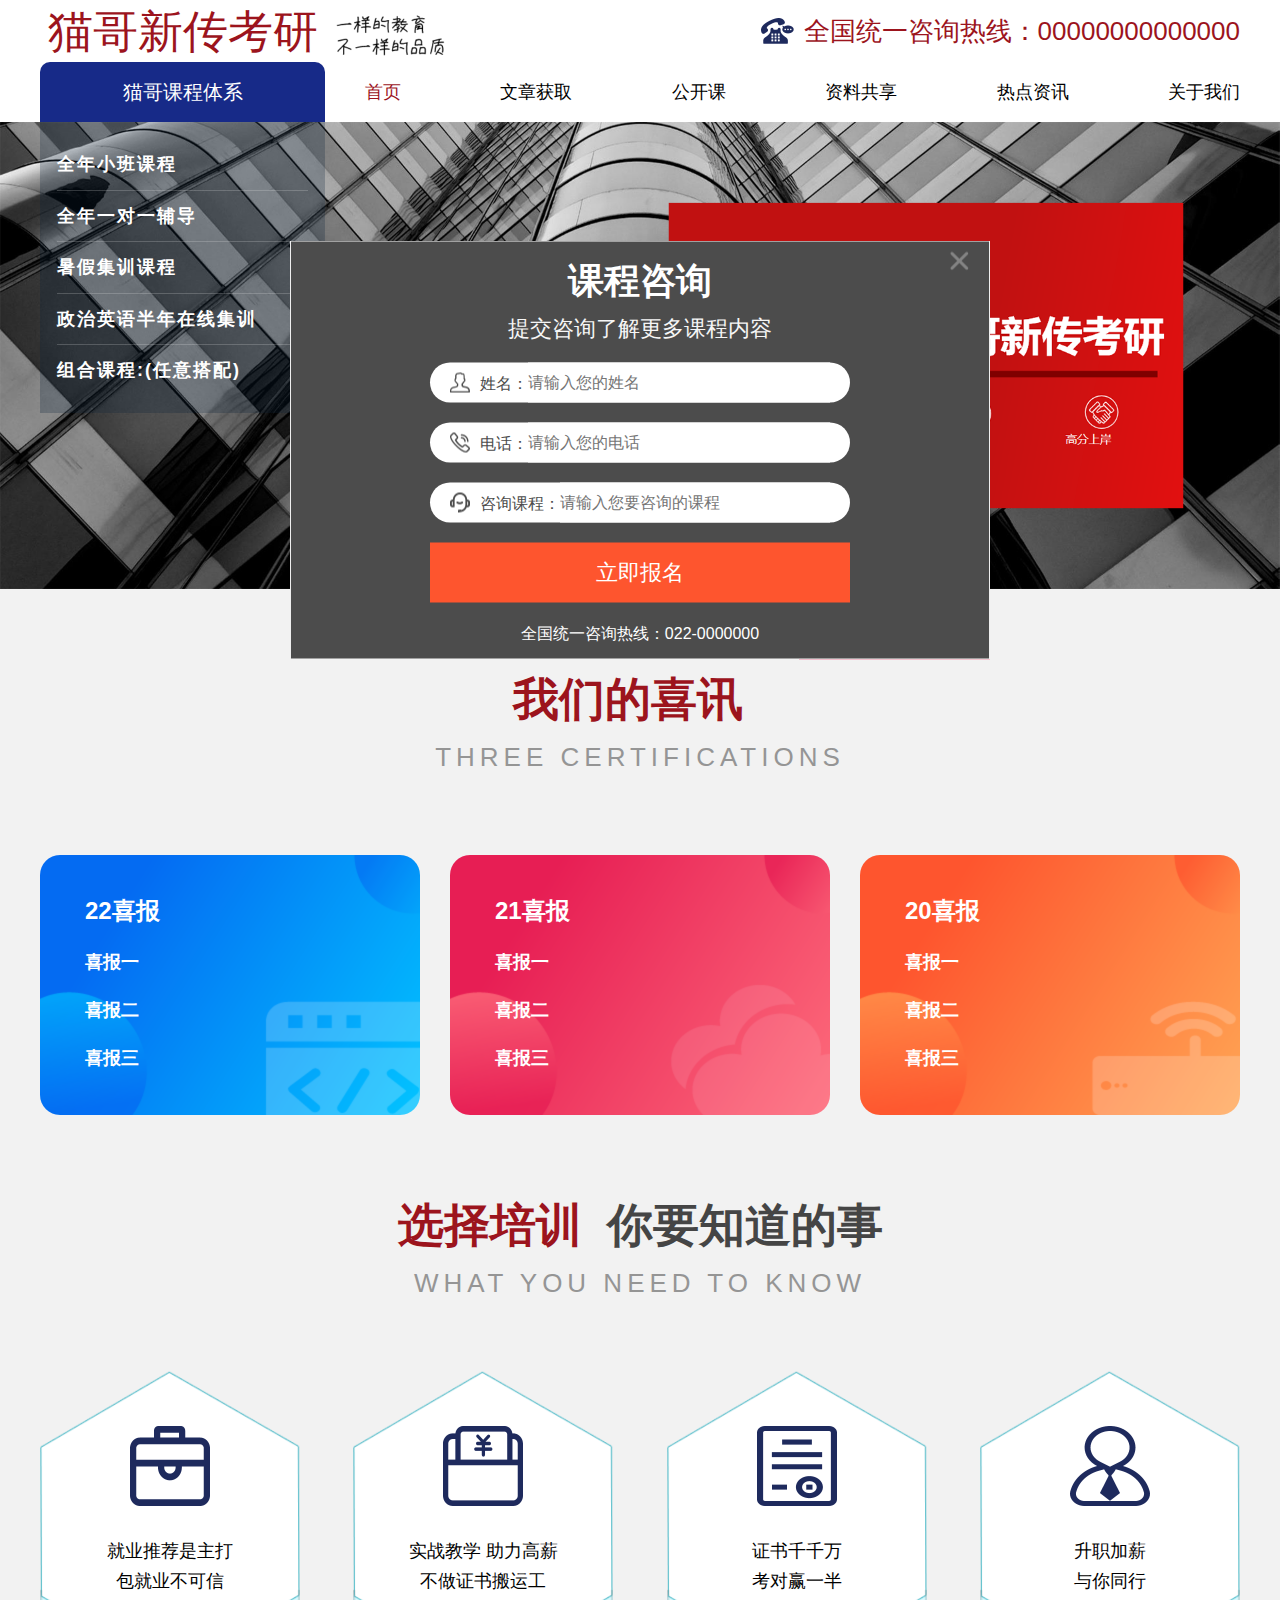
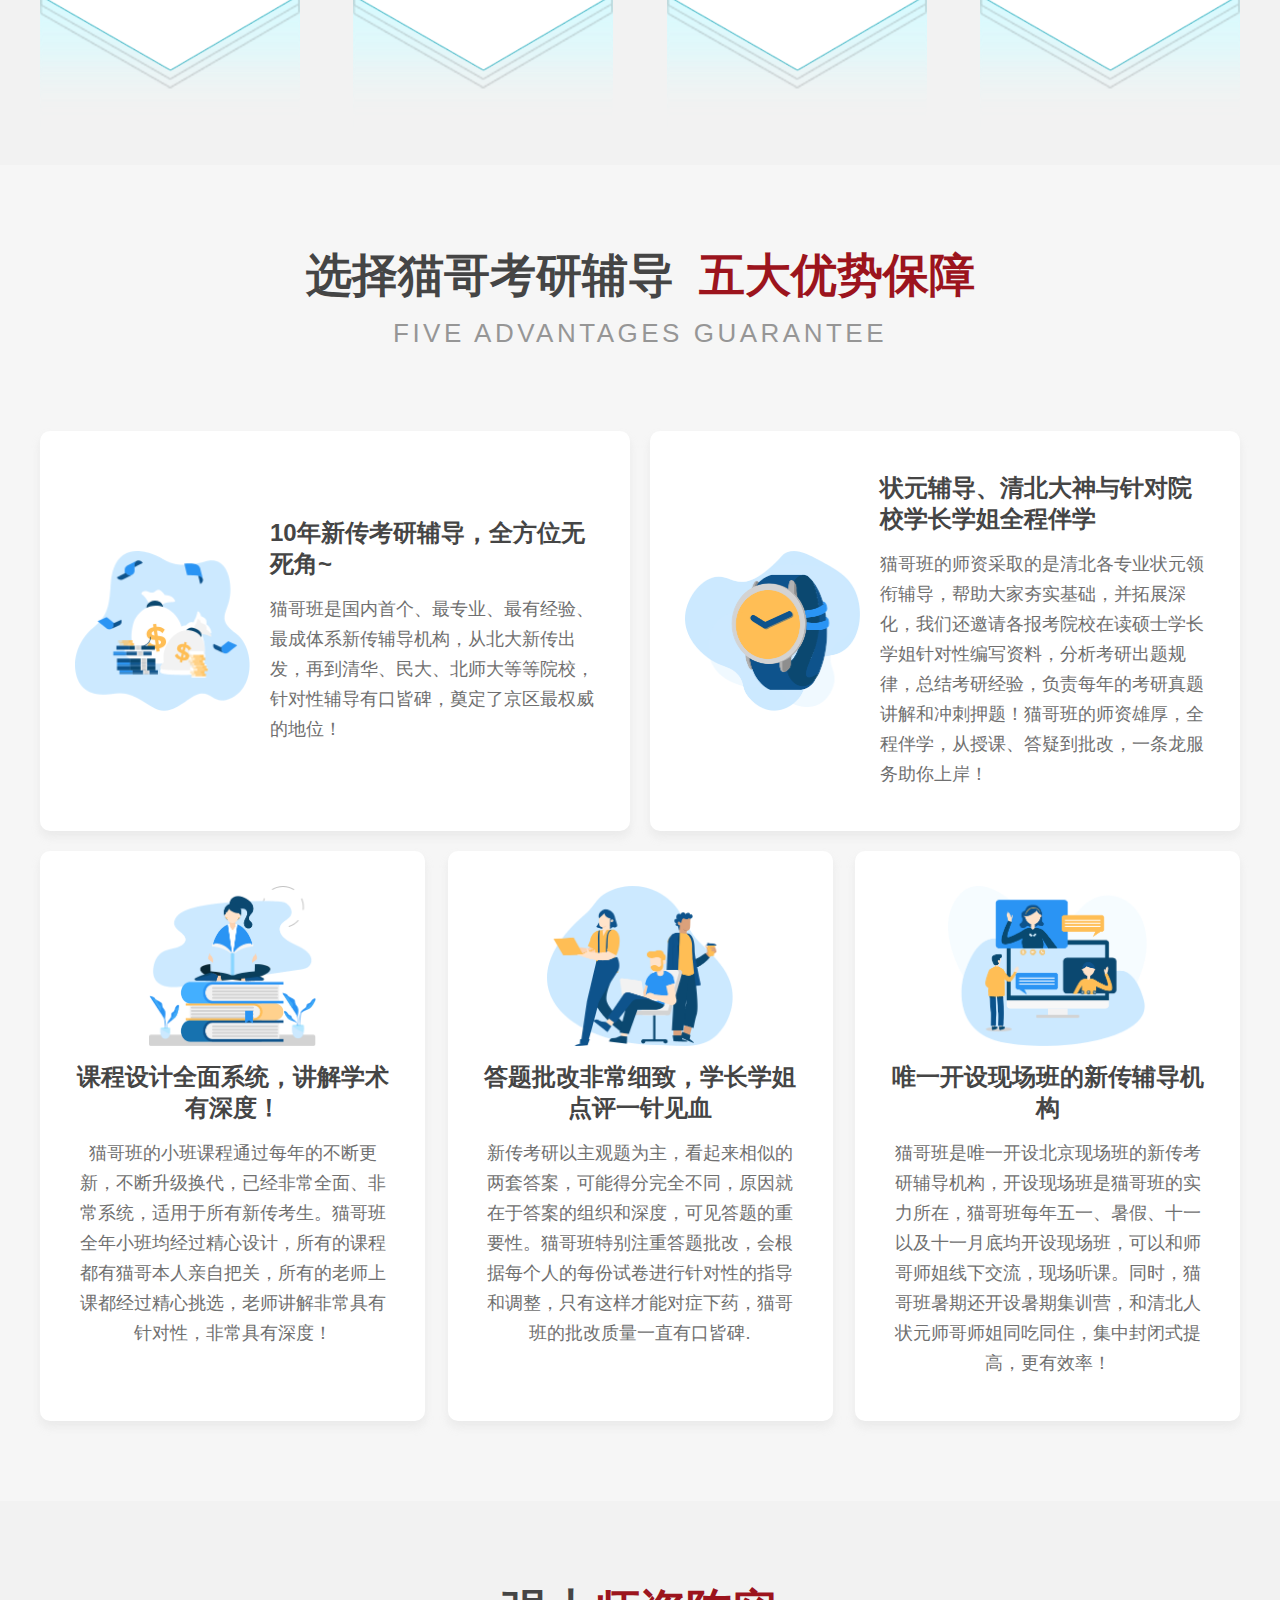
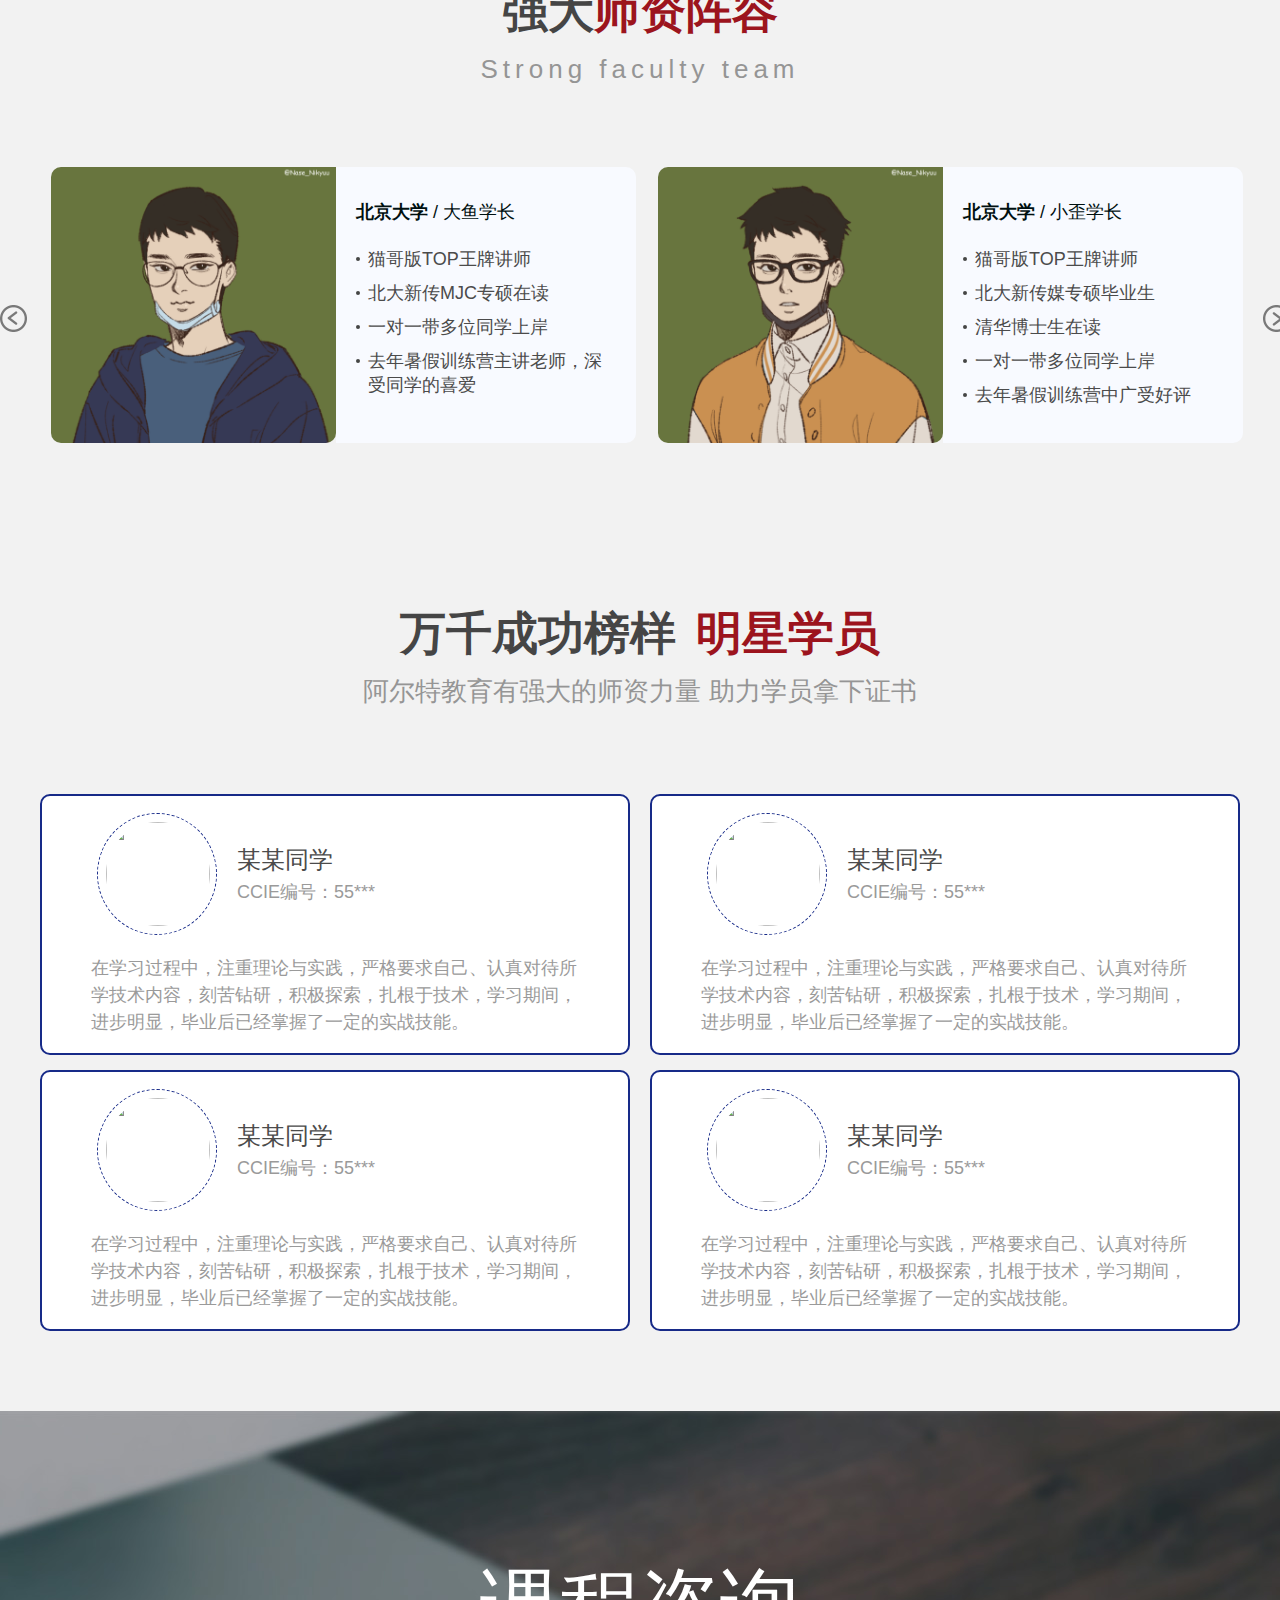
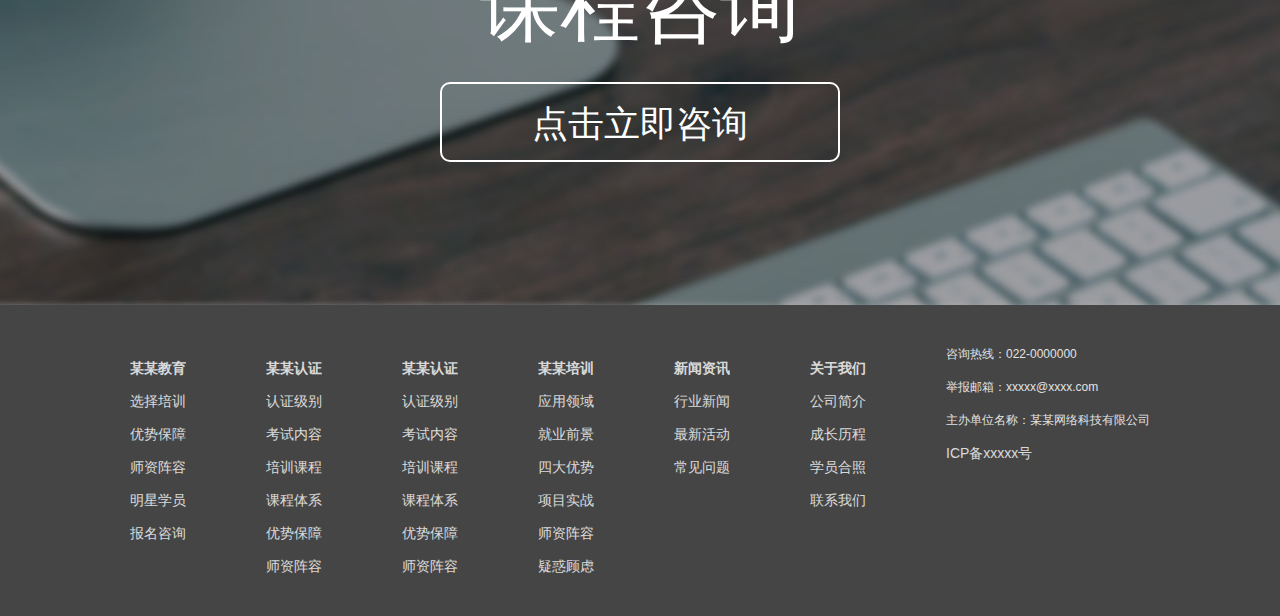
==== commit c7fb044d: "feat: 改为相对地址" ====
--- a/index.html
+++ b/index.html
@@ -11,11 +11,11 @@
   <title>猫哥新传考研</title>
   <meta name="keywords" content="猫哥新传考研" />
   <meta name="description" content="猫哥新传考研" />
-  <link rel="icon" href="/img/webicon.jpg">
-  <link href="/css/libs/reset.css" rel="stylesheet" />
-  <link href="/css/style.css" rel="stylesheet" type="text/css" />
-  <link href="/css/libs/nivo-slider.css" rel="stylesheet" type="text/css" />
-  <link href="/css/index.css" rel="stylesheet" type="text/css" />
+  <link rel="icon" href="./img/webicon.jpg">
+  <link href="./css/libs/reset.css" rel="stylesheet" />
+  <link href="./css/style.css" rel="stylesheet" type="text/css" />
+  <link href="./css/libs/nivo-slider.css" rel="stylesheet" type="text/css" />
+  <link href="./css/index.css" rel="stylesheet" type="text/css" />
 </head>
 
 <body>
@@ -26,10 +26,10 @@
 
           <a class="flex_head" href="/">猫哥新传考研
           </a>
-          <span><img src="/img/logo-txt.png" /></span>
+          <span><img src="./img/logo-txt.png" /></span>
         </div>
         <div class="hotline flex_align">
-          <img src="/img/icon_01.png" />全国统一咨询热线：00000000000000
+          <img src="./img/icon_01.png" />全国统一咨询热线：00000000000000
         </div>
       </div>
 
@@ -78,10 +78,10 @@
     <div class="banner">
       <div id="wrapper">
         <div id="slider" class="nivoSlider" role="banner">
-          <a href="" target="_blank"><img src="/img/index/na1.png" /></a>
-          <a href="" target="_blank"><img src="/img/index/na2.png" /></a>
-          <a href="" target="_blank"><img src="/img/index/na3.png" /></a>
-          <a href="" target="_blank"><img src="/img/index/na4.png" /></a>
+          <a href="" target="_blank"><img src="./img/index/na1.png" /></a>
+          <a href="" target="_blank"><img src="./img/index/na2.png" /></a>
+          <a href="" target="_blank"><img src="./img/index/na3.png" /></a>
+          <a href="" target="_blank"><img src="./img/index/na4.png" /></a>
         </div>
       </div>
       <!--        </div>-->
@@ -132,22 +132,22 @@
         </div>
         <ul class="xm_tow_list flex_between">
           <li>
-            <img src="/img/index/icon_03.png" />
+            <img src="./img/index/icon_03.png" />
             <p>就业推荐是主打<br />包就业不可信</p>
           </li>
 
           <li>
-            <img src="/img/index/icon_04.png" />
+            <img src="./img/index/icon_04.png" />
             <p>实战教学 助力高薪<br />不做证书搬运工</p>
           </li>
 
           <li>
-            <img src="/img/index/icon_05.png" />
+            <img src="./img/index/icon_05.png" />
             <p>证书千千万<br />考对赢一半</p>
           </li>
 
           <li>
-            <img src="/img/index/icon_06.png" />
+            <img src="./img/index/icon_06.png" />
             <p>升职加薪<br />与你同行</p>
           </li>
         </ul>
@@ -161,7 +161,7 @@
         </div>
         <ul class="xm_three_list flex_between">
           <li>
-            <img src="/img/index/icon_07.png" />
+            <img src="./img/index/icon_07.png" />
             <div class="text">
               <h4>10年新传考研辅导，全方位无死角~</h4>
               <p>
@@ -171,7 +171,7 @@
           </li>
 
           <li>
-            <img src="/img/index/icon_08.png" />
+            <img src="./img/index/icon_08.png" />
             <div class="text">
               <h4>状元辅导、清北大神与针对院校学长学姐全程伴学</h4>
               <p>
@@ -181,7 +181,7 @@
           </li>
 
           <li>
-            <img src="/img/index/icon_09.png" />
+            <img src="./img/index/icon_09.png" />
             <div class="text">
               <h4>课程设计全面系统，讲解学术有深度！</h4>
               <p>
@@ -191,7 +191,7 @@
           </li>
 
           <li>
-            <img src="/img/index/icon_010.png" />
+            <img src="./img/index/icon_010.png" />
             <div class="text">
               <h4>答题批改非常细致，学长学姐点评一针见血</h4>
               <p>
@@ -201,7 +201,7 @@
           </li>
 
           <li>
-            <img src="/img/index/icon_011.png" />
+            <img src="./img/index/icon_011.png" />
             <div class="text">
               <h4>唯一开设现场班的新传辅导机构</h4>
               <p>
@@ -231,7 +231,7 @@
               <li>
                 <div class="item">
                   <div class="img-box">
-                    <img src="/img/index/teacher-1.png" />
+                    <img src="./img/index/teacher-1.png" />
                   </div>
                   <div class="txt-box">
                     <div class="text">
@@ -248,7 +248,7 @@
               <li>
                 <div class="item">
                   <div class="img-box">
-                    <img src="/img/index/teacher-2.png" />
+                    <img src="./img/index/teacher-2.png" />
                   </div>
                   <div class="txt-box">
                     <div class="text">
@@ -266,7 +266,7 @@
               <li>
                 <div class="item">
                   <div class="img-box">
-                    <img src="/img/index/teacher-3.png" />
+                    <img src="./img/index/teacher-3.png" />
                   </div>
                   <div class="txt-box">
                     <div class="text">
@@ -283,7 +283,7 @@
               <li>
                 <div class="item">
                   <div class="img-box">
-                    <img src="/img/index/teacher-4.png" />
+                    <img src="./img/index/teacher-4.png" />
                   </div>
                   <div class="txt-box">
                     <div class="text">
@@ -300,7 +300,7 @@
               <li>
                 <div class="item">
                   <div class="img-box">
-                    <img src="/img/index/teacher-5.png" />
+                    <img src="./img/index/teacher-5.png" />
                   </div>
                   <div class="txt-box">
                     <div class="text">
@@ -317,7 +317,7 @@
               <li>
                 <div class="item">
                   <div class="img-box">
-                    <img src="/img/index/teacher-6.png" />
+                    <img src="./img/index/teacher-6.png" />
                   </div>
                   <div class="txt-box">
                     <div class="text">
@@ -333,7 +333,7 @@
               <li>
                 <div class="item">
                   <div class="img-box">
-                    <img src="/img/index/teacher-7.png" />
+                    <img src="./img/index/teacher-7.png" />
                   </div>
                   <div class="txt-box">
                     <div class="text">
@@ -349,7 +349,7 @@
               <li>
                 <div class="item">
                   <div class="img-box">
-                    <img src="/img/index/teacher-8.png" />
+                    <img src="./img/index/teacher-8.png" />
                   </div>
                   <div class="txt-box">
                     <div class="text">
@@ -366,7 +366,7 @@
               <li>
                 <div class="item">
                   <div class="img-box">
-                    <img src="/img/index/teacher-9.png" />
+                    <img src="./img/index/teacher-9.png" />
                   </div>
                   <div class="txt-box">
                     <div class="text">
@@ -382,7 +382,7 @@
               <li>
                 <div class="item">
                   <div class="img-box">
-                    <img src="/img/index/teacher-10.png" />
+                    <img src="./img/index/teacher-10.png" />
                   </div>
                   <div class="txt-box">
                     <div class="text">
@@ -399,7 +399,7 @@
               <li>
                 <div class="item">
                   <div class="img-box">
-                    <img src="/img/index/teacher-11.png" />
+                    <img src="./img/index/teacher-11.png" />
                   </div>
                   <div class="txt-box">
                     <div class="text">
@@ -504,26 +504,26 @@
 
     <div class="modal" id="myModal">
       <div class="xm_seven_auto">
-        <h2>课程咨询 <span id="close"><img src="/img/close.png" /></span></span></h2>
+        <h2>课程咨询 <span id="close"><img src="./img/close.png" /></span></span></h2>
         <span>提交咨询了解更多课程内容</span>
         <form action="/?message/" method="post">
           <ul>
             <li>
               <div class="txt">
-                <img src="/img/index/icon_012.png" />姓名：
+                <img src="./img/index/icon_012.png" />姓名：
               </div>
               <input class="input" type="text" name="name" id="username" placeholder="请输入您的姓名" />
             </li>
             <li>
               <div class="txt">
-                <img src="/img/index/icon_013.png" />电话：
+                <img src="./img/index/icon_013.png" />电话：
               </div>
               <input class="input" type="text" name="phone" id="phone" onkeyup="this.value=this.value.replace(/\D/g,'')"
                 onafterpaste="this.value=this.value.replace(/\D/g,'')" placeholder="请输入您的电话" />
             </li>
             <li>
               <div class="txt">
-                <img src="/img/index/icon_014.png" />咨询课程：
+                <img src="./img/index/icon_014.png" />咨询课程：
               </div>
               <input class="input" type="text" name="text" id="text" placeholder="请输入您要咨询的课程" />
             </li>
@@ -636,13 +636,13 @@
   </div>
 
   <!---jquery1.8.3库--->
-  <script type="text/javascript" src="/js/jquery-1.8.3.min.js"></script>
-  <script type="text/javascript" src="/js/jquery.superslide.2.1.1.js"></script>
-  <script type="text/javascript" src="/js/jquery.nivo.slider.pack.js"></script>
-  <script type="text/javascript" src="/js/dialog.js"></script>
-  <script type="text/javascript" src="/js/message.js"></script>
-  <script type="text/javascript" src="/js/reveal.js"></script>
-  <script type="text/javascript" src="/js/index.js"></script>
+  <script type="text/javascript" src="./js/jquery-1.8.3.min.js"></script>
+  <script type="text/javascript" src="./js/jquery.superslide.2.1.1.js"></script>
+  <script type="text/javascript" src="./js/jquery.nivo.slider.pack.js"></script>
+  <script type="text/javascript" src="./js/dialog.js"></script>
+  <script type="text/javascript" src="./js/message.js"></script>
+  <script type="text/javascript" src="./js/reveal.js"></script>
+  <script type="text/javascript" src="./js/index.js"></script>
 </body>
 
-</html>+</html>
--- a/css/style.css
+++ b/css/style.css
@@ -1,475 +1,2678 @@
-
 /* CSS Document */
-* {-webkit-box-sizing:border-box;-moz-box-sizing:border-box;box-sizing:border-box;}
-body,div,ul,ol,li,dl,dt,dd,h1,h2,h3,h4,h5,h6,form,input,textarea,p {margin:0px;padding:0px;font-family:"Microsoft YaHei",Arial, 微软雅黑, SimSun, 宋体; font-weight:normal;color:#000;}
-body {background:#FFFFFF;min-width:1200px;}
-ul {list-style:none;}
-img,a img {border:0px;border:none;}
-a {text-decoration:none;outline:none;blr:expression(this.onFocus=this.blur());}
-a.hidefocus {outline:none}
-a:hover {text-decoration:underline;text-decoration:none;}
-label {margin-bottom:0;font-weight:normal;}
-input {border:0;outline:none;}
-.content {width:1200px;margin:0 auto;}
-.flex{ display: flex; }
-.flex_between{ display: flex; justify-content: space-between; align-items: center;}
-.flex_align{ display: flex; align-items: center;}
-.p_TOP80{ padding-top: 80px;}
-.p_TB80{ padding: 80px 0px;}
-
-
-.head{ background-color: #fff;}
-.head .logo a{ width: 313px; display: block;}
-.head .logo a img{ width: 90%;}
-.head .logo span{ width: 129px; display: block;}
-.head .logo span img{ width: 100%;}
-.head .hotline img{ width: 33px; height: 26px; margin-right: 10px;}
-.column{width: 285px; position: relative; margin-right: 40px;}
-.column_txt{height: 60px;background: #172a88; border-radius: 10px 10px 0px 0px; line-height: 60px; text-align: center;font-size: 20px; color: #fff;}
-.column_list{ background-color: rgba(7, 31, 55, .25); position: absolute; top: 60px; left: 0; width: 100%; padding: 17px; z-index: 99;}
-.column_list li{ position: relative;}
-.column_list li a{font-size:18px; color: #FFFFFF; letter-spacing:2px; font-weight: bold; line-height:72px; display: block; border-bottom: 1px solid rgba(246, 246, 246, .2);}
-.column_list li a span{ font-weight: 400; margin-left: 8px;}
-.column_list li:after{ background: url(../images/icon_02.png) no-repeat;width: 6px; height: 8px; position: absolute; right: 0;  top:50%;transform: translateY(-50%); content: "";}
-.column_list li a:hover{ text-decoration: underline;}
-.column_list li:last-child a{ border-bottom:none;}
-.nav_list{ flex: 1;}
-.nav_list li a{font-size: 18px; line-height: 24px; color: #000000; line-height: 60px; display: block;}
+* {
+    -webkit-box-sizing: border-box;
+    -moz-box-sizing: border-box;
+    box-sizing: border-box;
+}
+
+body,
+div,
+ul,
+ol,
+li,
+dl,
+dt,
+dd,
+h1,
+h2,
+h3,
+h4,
+h5,
+h6,
+form,
+input,
+textarea,
+p {
+    margin: 0px;
+    padding: 0px;
+    font-family: "Microsoft YaHei", Arial, 微软雅黑, SimSun, 宋体;
+    font-weight: normal;
+    color: #000;
+}
+
+body {
+    background: #FFFFFF;
+    min-width: 1200px;
+}
+
+ul {
+    list-style: none;
+}
+
+img,
+a img {
+    border: 0px;
+    border: none;
+}
+
+a {
+    text-decoration: none;
+    outline: none;
+    blr: expression(this.onFocus=this.blur());
+}
+
+a.hidefocus {
+    outline: none
+}
+
+a:hover {
+    text-decoration: underline;
+    text-decoration: none;
+}
+
+label {
+    margin-bottom: 0;
+    font-weight: normal;
+}
+
+input {
+    border: 0;
+    outline: none;
+}
+
+.content {
+    width: 1200px;
+    margin: 0 auto;
+}
+
+.flex {
+    display: flex;
+}
+
+.flex_between {
+    display: flex;
+    justify-content: space-between;
+    align-items: center;
+}
+
+.flex_align {
+    display: flex;
+    align-items: center;
+}
+
+.p_TOP80 {
+    padding-top: 80px;
+}
+
+.p_TB80 {
+    padding: 80px 0px;
+}
+
+
+.head {
+    background-color: #fff;
+}
+
+.head .logo a {
+    width: 313px;
+    display: block;
+}
+
+.head .logo a img {
+    width: 90%;
+}
+
+.head .logo span {
+    width: 129px;
+    display: block;
+}
+
+.head .logo span img {
+    width: 100%;
+}
+
+.head .hotline img {
+    width: 33px;
+    height: 26px;
+    margin-right: 10px;
+}
+
+.column {
+    width: 285px;
+    position: relative;
+    margin-right: 40px;
+}
+
+.column_txt {
+    height: 60px;
+    background: #172a88;
+    border-radius: 10px 10px 0px 0px;
+    line-height: 60px;
+    text-align: center;
+    font-size: 20px;
+    color: #fff;
+}
+
+.column_list {
+    background-color: rgba(7, 31, 55, .25);
+    position: absolute;
+    top: 60px;
+    left: 0;
+    width: 100%;
+    padding: 17px;
+    z-index: 99;
+}
+
+.column_list li {
+    position: relative;
+}
+
+.column_list li a {
+    font-size: 18px;
+    color: #FFFFFF;
+    letter-spacing: 2px;
+    font-weight: bold;
+    line-height: 72px;
+    display: block;
+    border-bottom: 1px solid rgba(246, 246, 246, .2);
+}
+
+.column_list li a span {
+    font-weight: 400;
+    margin-left: 8px;
+}
+
+.column_list li:after {
+    background: url(../images/icon_02.png) no-repeat;
+    width: 6px;
+    height: 8px;
+    position: absolute;
+    right: 0;
+    top: 50%;
+    transform: translateY(-50%);
+    content: "";
+}
+
+.column_list li a:hover {
+    text-decoration: underline;
+}
+
+.column_list li:last-child a {
+    border-bottom: none;
+}
+
+.nav_list {
+    flex: 1;
+}
+
+.nav_list li a {
+    font-size: 18px;
+    line-height: 24px;
+    color: #000000;
+    line-height: 60px;
+    display: block;
+}
+
 /* .nav_list li.active a,.nav_list li:hover a{ color: #172a88;} */
 
-.slideBox{ width:100%; height:500px; overflow:hidden; position:relative;}
-.slideBox .hd{ height:15px; overflow:hidden; position:absolute; left:0; bottom:15px; z-index:1; text-align: center; width: 100%;}
-.slideBox .hd ul{ overflow:hidden; zoom:1; display: inline-block;}
-.slideBox .hd ul li{ float:left; margin:0px 5px;  width:10px; height:10px; line-height:14px; text-align:center; background:#fff; cursor:pointer;border-radius:50% }
-.slideBox .hd ul li.on{ background:#172a88; color:#fff; }
-.slideBox .bd{ position:relative; height:100%; z-index:0;   }
-.slideBox .bd li{ zoom:1; vertical-align:middle; }
-.slideBox .bd img{ width:100%; display:block;}
-
-
-.title{ text-align: center;}
-.title h2{font-size: 46px; font-weight: bold; line-height: 61px; color: #454545; margin-bottom: 10px;}
-.title p{font-size: 26px; line-height: 35px; color: #666666; letter-spacing:5px; opacity: 0.66;}
-.sike_title{ text-align: center;}
-.sike_title h2{font-size: 46px; font-weight: bold; line-height: 61px; color:#454545; margin-bottom: 10px;}
-.sike_title h2 span{ color:#0080FF; margin-left:15px;}
-.sike_title p{font-size: 26px; line-height: 35px; color:#575757; letter-spacing:7px;}
-.xm_one_list{ margin-top: 80px;}
-.xm_one_list .item{ width: 380px; height: 260px;padding: 40px 45px;}
-.xm_one_list .item h4{font-size: 24px; font-weight: bold; line-height: 31px; color: #FFFFFF;}
-.xm_one_list .item p{font-size: 18px;font-weight: bold; line-height: 24px; color: #FFFFFF; margin-top: 24px;}
-.xm_tow_list{ padding-top: 70px;}
-.xm_tow_list li img{ width: 80px; height: 80px; margin: 0 auto; margin-bottom: 30px;}
-.xm_tow_list li p{font-size: 18px; line-height: 30px; color: #000000;}
-.xm_three{ background-color: #F6F6F6;}
-.xm_three .title h2 span{ margin-right: 0px; margin-left: 25px;}
-.xm_three .title P{letter-spacing: 3.5px;}
-.xm_three_list{ flex-wrap: wrap; padding-top: 60px;}
+.slideBox {
+    width: 100%;
+    height: 500px;
+    overflow: hidden;
+    position: relative;
+}
+
+.slideBox .hd {
+    height: 15px;
+    overflow: hidden;
+    position: absolute;
+    left: 0;
+    bottom: 15px;
+    z-index: 1;
+    text-align: center;
+    width: 100%;
+}
+
+.slideBox .hd ul {
+    overflow: hidden;
+    zoom: 1;
+    display: inline-block;
+}
+
+.slideBox .hd ul li {
+    float: left;
+    margin: 0px 5px;
+    width: 10px;
+    height: 10px;
+    line-height: 14px;
+    text-align: center;
+    background: #fff;
+    cursor: pointer;
+    border-radius: 50%
+}
+
+.slideBox .hd ul li.on {
+    background: #172a88;
+    color: #fff;
+}
+
+.slideBox .bd {
+    position: relative;
+    height: 100%;
+    z-index: 0;
+}
+
+.slideBox .bd li {
+    zoom: 1;
+    vertical-align: middle;
+}
+
+.slideBox .bd img {
+    width: 100%;
+    display: block;
+}
+
+
+.title {
+    text-align: center;
+}
+
+.title h2 {
+    font-size: 46px;
+    font-weight: bold;
+    line-height: 61px;
+    color: #454545;
+    margin-bottom: 10px;
+}
+
+.title p {
+    font-size: 26px;
+    line-height: 35px;
+    color: #666666;
+    letter-spacing: 5px;
+    opacity: 0.66;
+}
+
+.sike_title {
+    text-align: center;
+}
+
+.sike_title h2 {
+    font-size: 46px;
+    font-weight: bold;
+    line-height: 61px;
+    color: #454545;
+    margin-bottom: 10px;
+}
+
+.sike_title h2 span {
+    color: #0080FF;
+    margin-left: 15px;
+}
+
+.sike_title p {
+    font-size: 26px;
+    line-height: 35px;
+    color: #575757;
+    letter-spacing: 7px;
+}
+
+.xm_one_list {
+    margin-top: 80px;
+}
+
+.xm_one_list .item {
+    width: 380px;
+    height: 260px;
+    padding: 40px 45px;
+}
+
+.xm_one_list .item h4 {
+    font-size: 24px;
+    font-weight: bold;
+    line-height: 31px;
+    color: #FFFFFF;
+}
+
+.xm_one_list .item p {
+    font-size: 18px;
+    font-weight: bold;
+    line-height: 24px;
+    color: #FFFFFF;
+    margin-top: 24px;
+}
+
+.xm_tow_list {
+    padding-top: 70px;
+}
+
+.xm_tow_list li img {
+    width: 80px;
+    height: 80px;
+    margin: 0 auto;
+    margin-bottom: 30px;
+}
+
+.xm_tow_list li p {
+    font-size: 18px;
+    line-height: 30px;
+    color: #000000;
+}
+
+.xm_three {
+    background-color: #F6F6F6;
+}
+
+.xm_three .title h2 span {
+    margin-right: 0px;
+    margin-left: 25px;
+}
+
+.xm_three .title P {
+    letter-spacing: 3.5px;
+}
+
+.xm_three_list {
+    flex-wrap: wrap;
+    padding-top: 60px;
+}
+
 /* .xm_three_list li{width: 385px; background: #FFFFFF; box-shadow: 0px 6px 8px rgba(203, 203, 203, 0.28); border-radius: 10px; padding: 35px; margin-top: 20px; text-align: center;} */
-.xm_three_list li:nth-child(1) img,.xm_three_list li:nth-child(2) img{ height: 160px; width: 175px;}
-.xm_three_list li:nth-child(1) .text,.xm_three_list li:nth-child(2) .text{ padding-left: 20px; flex: 1;}
-.xm_three_list li:nth-child(1) .text h4,.xm_three_list li:nth-child(2) .text h4{font-size: 24px; font-weight: bold; line-height: 31px; color: #454545; margin-bottom:15px; margin-top: 0px;}
-.xm_three_list li:nth-child(1) .text p,.xm_three_list li:nth-child(2) .text p{font-size: 18px; line-height: 30px; color: #707070;}
-.xm_three_list li img{ height: 160px;}
-.xm_three_list li h4{font-size: 24px; font-weight: bold; line-height: 31px; color: #454545; margin:15px 0px;}
-.xm_three_list li p{font-size: 18px; line-height: 30px; color: #707070;}
+.xm_three_list li:nth-child(1) img,
+.xm_three_list li:nth-child(2) img {
+    height: 160px;
+    width: 175px;
+}
+
+.xm_three_list li:nth-child(1) .text,
+.xm_three_list li:nth-child(2) .text {
+    padding-left: 20px;
+    flex: 1;
+}
+
+.xm_three_list li:nth-child(1) .text h4,
+.xm_three_list li:nth-child(2) .text h4 {
+    font-size: 24px;
+    font-weight: bold;
+    line-height: 31px;
+    color: #454545;
+    margin-bottom: 15px;
+    margin-top: 0px;
+}
+
+.xm_three_list li:nth-child(1) .text p,
+.xm_three_list li:nth-child(2) .text p {
+    font-size: 18px;
+    line-height: 30px;
+    color: #707070;
+}
+
+.xm_three_list li img {
+    height: 160px;
+}
+
+.xm_three_list li h4 {
+    font-size: 24px;
+    font-weight: bold;
+    line-height: 31px;
+    color: #454545;
+    margin: 15px 0px;
+}
+
+.xm_three_list li p {
+    font-size: 18px;
+    line-height: 30px;
+    color: #707070;
+}
+
 /* .xm_four{ background: url(../images/body01.jpg) no-repeat center center; width: 100%; height: 494px; position: relative;} */
-.xm_four .text{ position: absolute; left: 0; width: 100%; height: 100%; top: 0; justify-content: center;}
+.xm_four .text {
+    position: absolute;
+    left: 0;
+    width: 100%;
+    height: 100%;
+    top: 0;
+    justify-content: center;
+}
+
 /* .xm_four .text .txt-box h2{font-size: 80px; line-height: 106px; color: #FFFFFF;} */
 /* .xm_four .text .txt-box a{width: 400px; height: 80px; border: 2px solid #FFFFFF;  border-radius: 10px; margin: 0 auto; margin-top: 23px; display: block;font-size: 36px; color: #fff; text-align: center; line-height: 80px;}
 .xm_four .text .txt-box a:hover{ background-color: #fff; color: #000000;} */
-.xm_six .title h2 span{ margin: 0; margin-left: 20px;}
-.xm_six .title p{letter-spacing:0px;}
-
-.xm_five_swiper{ margin: 0 auto; margin-top: 80px; width: 1290px;}
-.picScroll-left{ width:100%;  overflow:hidden; position:relative;  padding: 0px 40px;}
-
-
-.picScroll-left .bd ul{ overflow:hidden; zoom:1; }
-.picScroll-left .bd ul li{ float:left; _display:inline; overflow:hidden; margin:0px 11px; }
-.picScroll-left .bd ul li .item{  width: 585px; display: flex;}
-.picScroll-left .bd ul li .item .img-box{ width: 285px; height: 276px;border-radius: 10px 0px 10px 10px; overflow: hidden;}
-.picScroll-left .bd ul li .item .img-box img{ width: 285px; height: 276px;object-fit: cover;}
-.picScroll-left .bd ul li .item .txt-box{ flex: 1; height: 276px; background: #F8FAFF;  border-radius: 0px 10px 10px 0px; padding: 30px 20px; display: flex;}
-.picScroll-left .bd ul li .item .txt-box .text h4{font-size: 18px; line-height:30px; color: #001010; font-weight: bold; padding-bottom: 10px;}
-.picScroll-left .bd ul li .item .txt-box .text span{ font-weight: 400; margin-left: 5px;}
-.picScroll-left .bd ul li .item .txt-box .text p{font-size: 18px; line-height: 24px; color: #4B4B4B; margin-top: 10px; padding-left: 12px; position: relative;}
-.picScroll-left .bd ul li .item .txt-box .text p:before{width: 4px; height: 4px; background: #454545; border-radius: 50%; position: absolute; left: 0; top: 10px; content: "";}
-.xm_six{ background: url(../images/body02.jpg) no-repeat; width: 100%; background-size: 100% 100%;}
-.xm_six_list{ flex-wrap: wrap; padding-top: 70px;}
-.xm_six_list li{width: 590px; background: #FFFFFF; border: 2px solid #172a88; border-radius: 10px; margin-top: 15px; padding: 17px 0px;}
-.xm_six_list li .text-01{ padding-left: 55px; padding-right: 200px; position: relative;}
-.xm_six_list li .text-01 .img-box{ width: 120px; overflow: hidden; border-radius:50%; border:1px dashed #172a88; padding: 8px;}
-.xm_six_list li .text-01 .img-box img{ width: 104px; height: 104px;verflow: hidden; border-radius:50%; }
-.xm_six_list li .text-01 .txt-box{ padding-left: 20px; flex: 1;}
-.xm_six_list li .text-01 .txt-box .name{font-size: 24px; line-height: 31px; color: #4B4B4B; margin-bottom: 5px;}
-.xm_six_list li .text-01 .txt-box .id{font-size: 18px; line-height: 24px; color: #9A9A9A;}
-.xm_six_list li .text-01 .label{ position: absolute; top: 50%; right: 0;transform: translateY(-50%); background:url(../images/label.png) no-repeat; max-width: 190px; min-width: 187px; text-align: center; font-size: 18px; color: #fff; background-size: 100% 100%; height: 40px; line-height: 40px;}
-.xm_six_list li .text-02{ padding: 0px 49px; margin-top: 20px;}
-.xm_six_list li .text-02 p{font-size: 18px; line-height: 27px; color: #9A9A9A;}
-.xm_seven{ background: url(../images/body03.jpg) no-repeat center center; width: 100%; padding: 30px 0px; background-size: cover; display: flex; align-items: center; }
+.xm_six .title h2 span {
+    margin: 0;
+    margin-left: 20px;
+}
+
+.xm_six .title p {
+    letter-spacing: 0px;
+}
+
+.xm_five_swiper {
+    margin: 0 auto;
+    margin-top: 80px;
+    width: 1290px;
+}
+
+.picScroll-left {
+    width: 100%;
+    overflow: hidden;
+    position: relative;
+    padding: 0px 40px;
+}
+
+
+.picScroll-left .bd ul {
+    overflow: hidden;
+    zoom: 1;
+}
+
+.picScroll-left .bd ul li {
+    float: left;
+    _display: inline;
+    overflow: hidden;
+    margin: 0px 11px;
+}
+
+.picScroll-left .bd ul li .item {
+    width: 585px;
+    display: flex;
+}
+
+.picScroll-left .bd ul li .item .img-box {
+    width: 285px;
+    height: 276px;
+    border-radius: 10px 0px 10px 10px;
+    overflow: hidden;
+}
+
+.picScroll-left .bd ul li .item .img-box img {
+    width: 285px;
+    height: 276px;
+    object-fit: cover;
+}
+
+.picScroll-left .bd ul li .item .txt-box {
+    flex: 1;
+    height: 276px;
+    background: #F8FAFF;
+    border-radius: 0px 10px 10px 0px;
+    padding: 30px 20px;
+    display: flex;
+}
+
+.picScroll-left .bd ul li .item .txt-box .text h4 {
+    font-size: 18px;
+    line-height: 30px;
+    color: #001010;
+    font-weight: bold;
+    padding-bottom: 10px;
+}
+
+.picScroll-left .bd ul li .item .txt-box .text span {
+    font-weight: 400;
+    margin-left: 5px;
+}
+
+.picScroll-left .bd ul li .item .txt-box .text p {
+    font-size: 18px;
+    line-height: 24px;
+    color: #4B4B4B;
+    margin-top: 10px;
+    padding-left: 12px;
+    position: relative;
+}
+
+.picScroll-left .bd ul li .item .txt-box .text p:before {
+    width: 4px;
+    height: 4px;
+    background: #454545;
+    border-radius: 50%;
+    position: absolute;
+    left: 0;
+    top: 10px;
+    content: "";
+}
+
+.xm_six {
+    background: url(../images/body02.jpg) no-repeat;
+    width: 100%;
+    background-size: 100% 100%;
+}
+
+.xm_six_list {
+    flex-wrap: wrap;
+    padding-top: 70px;
+}
+
+.xm_six_list li {
+    width: 590px;
+    background: #FFFFFF;
+    border: 2px solid #172a88;
+    border-radius: 10px;
+    margin-top: 15px;
+    padding: 17px 0px;
+}
+
+.xm_six_list li .text-01 {
+    padding-left: 55px;
+    padding-right: 200px;
+    position: relative;
+}
+
+.xm_six_list li .text-01 .img-box {
+    width: 120px;
+    overflow: hidden;
+    border-radius: 50%;
+    border: 1px dashed #172a88;
+    padding: 8px;
+}
+
+.xm_six_list li .text-01 .img-box img {
+    width: 104px;
+    height: 104px;
+    verflow: hidden;
+    border-radius: 50%;
+}
+
+.xm_six_list li .text-01 .txt-box {
+    padding-left: 20px;
+    flex: 1;
+}
+
+.xm_six_list li .text-01 .txt-box .name {
+    font-size: 24px;
+    line-height: 31px;
+    color: #4B4B4B;
+    margin-bottom: 5px;
+}
+
+.xm_six_list li .text-01 .txt-box .id {
+    font-size: 18px;
+    line-height: 24px;
+    color: #9A9A9A;
+}
+
+.xm_six_list li .text-01 .label {
+    position: absolute;
+    top: 50%;
+    right: 0;
+    transform: translateY(-50%);
+    background: url(../images/label.png) no-repeat;
+    max-width: 190px;
+    min-width: 187px;
+    text-align: center;
+    font-size: 18px;
+    color: #fff;
+    background-size: 100% 100%;
+    height: 40px;
+    line-height: 40px;
+}
+
+.xm_six_list li .text-02 {
+    padding: 0px 49px;
+    margin-top: 20px;
+}
+
+.xm_six_list li .text-02 p {
+    font-size: 18px;
+    line-height: 27px;
+    color: #9A9A9A;
+}
+
+.xm_seven {
+    background: url(../images/body03.jpg) no-repeat center center;
+    width: 100%;
+    padding: 30px 0px;
+    background-size: cover;
+    display: flex;
+    align-items: center;
+}
+
 /* .xm_seven_auto{ width:700px; margin: 0 auto;} */
-.xm_seven_auto h2{font-size: 36px; font-weight: bold; line-height: 47px; color: #FFFFFF; text-align: center;}
-.xm_seven_auto span{font-size: 22px; line-height: 29px; color: #F6F6F6; display: block; text-align: center; margin-top: 10px; }
-.xm_seven_auto p{font-size: 16px; line-height: 21px; color: #FFFFFF; text-align: center; margin-top: 20px;}
-.xm_seven_auto ul{ width: 420px; margin: 0 auto;}
-.xm_seven_auto ul li{ margin-top: 20px; position: relative;width: 100%;height: 40px; background: #FFFFFF; border-radius: 20px; display: flex; padding: 0px 20px; align-items: center;}
-.xm_seven_auto ul li .input{ border: 0; width: 100%; flex: 1; height: 40px; color: #4B4B4B; font-size: 16px;}
-.xm_seven_auto ul li .txt{ display: flex;align-items: center;font-size: 16px; line-height: 21px; color: #4B4B4B;}
-.xm_seven_auto ul li .txt img{ width: 20px; height: 20px; margin-right:10px;}
-.footer{ background: #454545; padding: 40px 0px;}
-.footer_auto{ width: 1020px; margin: 0 auto; display: flex; justify-content: space-between;}
-.footer_auto .item h5{font-size: 14px; font-weight: bold; line-height: 19px; color: #FFFFFF;}
-.footer_auto .item a{font-size: 14px; line-height: 19px; color: #FFFFFF; display: block; margin-top: 14px;opacity: .8;}
-.footer_auto .item a:hover{opacity: 1;}
-.footer_auto .item p{font-size: 12px; line-height: 19px; color: #E2E2E2; margin-bottom: 14px;}
-.bannerbox img{ width: 100%;}
-.sike_one_list{ margin-top: 80px;}
-.sike_one_list li{ width: 380px;background: #FFFFFF;border: 1px solid #E5E5E5;border-radius: 20px; overflow: hidden; min-height: 460px;}
-.sike_one_list li:hover{ box-shadow: 0px 6px 8px rgba(0, 128, 255, 0.08); }
-.sike_one_list li .text{ height: 115px; width: 100%;}
-.sike_one_list li .text .txt-box{ padding-left: 50px;}
-.sike_one_list li .text h5{font-size: 30px; line-height: 40px; color: #FFFFFF; margin-bottom: 10px; text-align: center;}
-.sike_one_list li .text p{font-size: 20px; line-height: 26px; color: #FFFFFF; }
-.sike_one_list li:nth-child(1) .text{ background: url(../images/sk_01.png) no-repeat;}
-.sike_one_list li:nth-child(2) .text{ background: url(../images/sk_02.png) no-repeat;}
-.sike_one_list li:nth-child(3) .text{ background: url(../images/sk_03.png) no-repeat;}
-.sike_one_list li .listbox{ padding: 44px 45px 20px 45px;}
-.sike_one_list li .listbox h5{font-size: 18px; line-height: 24px; color: #333333; margin-bottom: 15px;}
-.sike_one_list li .listbox p{ margin-bottom: 10px; display: flex; align-items: center; line-height: 24px;}
-.sike_one_list li .listbox p img{ width: 16px; margin-right: 10px;}
-.sike_one_list li .listbox p span{ flex: 1;font-size: 18px; color: #828282;}
-.sike_one .more{width: 380px; height: 50px; background: #0080FF; border-radius: 10px; display: block; margin: 0 auto; margin-top: 40px; color: #FFFFFF; font-size: 20px; text-align: center; line-height: 50px;}
-.sike_one .more:hover{ background: rgba(0, 128, 255, .7);}
-.sike_tow{ background: #F2FCFF;}
-.sike_tow .sike_title p{letter-spacing:12px;}
-.sike_tow_list{ padding-top: 50px;}
-.sike_tow_list .listitem{ margin-top: 30px; display: flex;}
-.sike_tow_list .listitem .text-01{width: 225px; background: linear-gradient(180deg, #4DB9FC 0%, #07A2FF 100%); box-shadow: 0px 3px 6px rgba(0, 0, 0, 0.16);border-radius: 20px 0px 0px 20px; text-align: center; padding: 25px; margin-right: 30px;}
-.sike_tow_list .listitem .text-01 h3{font-size: 24px; font-weight: bold; line-height: 31px; color: #FFFFFF;}
-.sike_tow_list .listitem .text-01 img{ width: 144px; margin: 5px auto;}
-.sike_tow_list .listitem .text-01 a{width: 130px; height: 30px; border: 1px solid #FFFFFF; border-radius: 4px; display: block; margin: 0 auto; text-align: center; line-height: 30px; color: #FFFFFF; font-size: 14px;}
-.sike_tow_list .listitem .text-01 a:hover{ background: #fff; color: #07A2FF;}
-.sike_tow_list .listitem .text-02{ flex: 1;background: #FFFFFF;box-shadow: 0px 3px 6px rgba(0, 0, 0, 0.16); border-radius: 0px 20px 20px 0px; padding: 20px 50px; padding-right: 15px;}
-.sike_tow_list .listitem .text-02 .text-head{ display: flex; padding-bottom: 8px;}
-.sike_tow_list .listitem .text-02 .text-head h3{font-size: 20px; font-weight: bold; line-height: 26px; color: #272727;}
-.sike_tow_list .listitem .text-02 .text-head span{font-size: 20px; font-weight: bold; line-height: 26px; color: #502626; margin-left: 230px;}
-.sike_tow_list .listitem .text-02 .text-main{ display: flex;}
-.sike_tow_list .listitem .text-02 .text-item{ width: 265px;;}
-.sike_tow_list .listitem .text-02 .text-main dl{display: flex;  margin-top: 11px; align-items: center; width: 265px;}
-.sike_tow_list .listitem .text-02 .text-main dl dt{font-weight: 400;font-size: 16px; line-height: 24px; color: #272727;}
-.sike_tow_list .listitem .text-02 .text-main dl dd{display: flex;}
-.sike_tow_list .listitem .text-02 .text-main dl dd img{ width: 14px; height: 14px; margin-right: 10px;}
-.sike_tow_list .listitem .text-02 .text-main .text-list{display: flex; justify-content: space-between; flex: 1; flex-wrap: wrap;}
-.sike_tow_list .listitem .text-02 .text-main .text-list span{ width: 170px;font-size: 16px; line-height: 24px; color: #502626; display: block; height: 24px; margin-top: 10px;}
-.sike_tow_list .listitem .text-02 .text-footer{ width:840px; height: 62px; background: url(../images/ccna_01.png) no-repeat; text-align: center; line-height: 62px; color: #fff; font-size: 20px;border-radius:10px; margin-top: 20px;}
-.sike_tow_list .listitem:nth-child(2) .text-01{background: linear-gradient(180deg, #57BCFF 0%, #2E88F0 100%);box-shadow: 0px 3px 6px rgba(0, 0, 0, 0.16);}
-.sike_tow_list .listitem:nth-child(2)  .text-02 .text-footer{ background: url(../images/ccna_02.png) no-repeat;}
-.sike_tow_list .listitem:nth-child(3) .text-01{background: linear-gradient(180deg, #00C3FF 0%, #036ED9 100%);box-shadow: 0px 3px 6px rgba(0, 0, 0, 0.16);}
-.sike_tow_list .listitem:nth-child(3)  .text-02 .text-footer{ background: url(../images/ccna_03.png) no-repeat;}
-.sike_three .sike_title p{letter-spacing:12px;}
-.sike_three_box{ margin-top: 70px;}
-.sike_three_ml{width: 256px; height: 530px; background:rgba(0, 128, 255, .1); border-radius: 18px 0px 0px 18px; float: left;overflow-y: scroll;}
-.sike_three_ml h4{ width: 234px; margin: 0 auto; height: 80px; line-height: 80px;font-size: 24px; color: #0080FF; border-bottom: 1px solid rgba(0, 128, 255, .25);font-weight: bold; color: #0080FF; text-align: center;}
-.sike_three_tab li{font-size: 14px; line-height: 24px; color: #333333; padding: 0px 18px; -height: 40px; line-height: 40px; margin-top: 13px; cursor: pointer;}
-.sike_three_tab li.active{ background: rgba(0, 128, 255, 1); color: #fff;}
-.sike_three_right{width: 914px; float: right;}
-.sike_three_txt{ width: 100%; background: #E5F2FF; box-shadow: 0px 3px 6px rgba(0, 128, 255, 0.14); text-align: center; padding: 10px 0px;}
-.sike_three_txt h4{font-size: 24px; font-weight: bold; line-height: 31px; color: #0080FF;}
-.sike_three_txt p{font-size: 20px; line-height: 26px; color: #0080FF; margin-top: 5px;}
-.sike_three_page{ height:447px; overflow-y: auto; width: 100%;}
-.sike_three_page table{border: 1px solid #E5E5E5; width: 100%;}
-.sike_three_page table tr th{background: #F0F0F0;font-size: 20px; font-weight: bold; line-height: 26px;  color: #333333; padding: 10px; line-height: 40px;border: 1px solid #E5E5E5;}
-.sike_three_page table tr td{background: #ffffff;font-size:17px; color:#363636; padding:15px 5px; line-height:30px;border: 1px solid #E5E5E5; text-align: center;}
-.sike_three_page table tr td a{ color:#363636;}
-.sike_three_page table tr td a:hover{ text-decoration: underline;}
-.sike_five{ background: rgba(1, 194, 253, .1);}
-.sike_five_list{ padding-top: 50px; margin-left: -15px; margin-right: -15px;}
-.sike_five_list li{ width: 33.33%; float: left; padding: 0px 15px; margin-top: 30px;}
-.sike_five_list li .item{ overflow: hidden;border-radius: 20px; overflow: hidden; position: relative; display: block;}
-.sike_five_list li .item em{width: 60px; height: 25px; background: linear-gradient(89deg, #FD8251 0%, #F5222D 100%); border-radius: 0px 20px 20px 0px; position: absolute; top:20px; left: 0; text-align: center; line-height: 25px; font-size: 14px; color: #fff;}
-.sike_five_list li .item img{ width: 100%;-webkit-transition: -webkit-transform .5s;transition: transform .5s;}
-.sike_five_list li .item:hover img{-webkit-transform: scale(1.1);transform: scale(1.1)}
-.sike_five_list li .item span{ background: rgba(51, 51, 51, .48); position: absolute; left: 0; bottom:0; line-height:65px; width: 100%;font-size: 18px; font-weight: bold; color: #FFFFFF; text-align: center;}
-.sike_six{ background: rgba(1, 194, 253, .1);}
-.sike_six .sike_title p{letter-spacing: 14px;}
-.sike_six_list{ padding-top: 50px; margin-left: -10px; margin-right: -10px;}
-.sike_six_list li{ width: 25%; padding:0px 10px; margin-top: 30px; float: left;}
-.sike_six_list li .item{background: #FFFFFF; border-radius: 20px; padding: 40px 0px 35px 0px; text-align: center;}
-.sike_six_list li .item img{ width: 100px;}
-.sike_six_list li .item h5{font-size: 24px; line-height: 31px; color: #000000; padding: 20px 0px;}
-.sike_six_list li .item h5 span{font-weight: bold; margin: 0px 10px;}
-.sike_six_list li .item p{font-size: 18px; line-height: 27px; color: #000000;}
-.sike_six_list li .item:hover{box-shadow: 0px 3px 6px rgba(0, 0, 0, 0.16);}
-.sike_six .zixun{width: 380px; height: 60px; background: #0080FF; border: 1px solid #0080FF; border-radius: 6px; margin: 0 auto; margin-top: 40px; display: block; color: #fff; font-size: 22px; text-align: center; line-height: 60px;}
-.sike_six .zixun:hover{ background: rgba(0, 128, 255, .8);}
-.xm_five .sike_title p{letter-spacing: 22px;}
-.xm_bmbody{ background: url(../images/baoming.jpg) no-repeat; width: 100%; padding: 30px 0px; background-size: cover; display: flex; align-items: center; }
-.xm_bmbody ul li:last-child{ background: none; padding: 0; height: auto;}
-.xm_bmbody ul li .btn{ display: flex; justify-content: space-between; width: 100%;}
-.xm_bmbody ul li .btn a{width: 196px; height: 50px; display: block; text-align: center; line-height: 50px; font-size: 22px; color: #fff;}
-.xm_bmbody ul li .btn a{ background-color: #40A0FF;}
-.xm_bmbody ul li .btn a:last-child{ background-color: #FE552E;}
-.xm_bmbody .xm_seven_auto ul li{ margin-top: 30px;}
-.huawei_title h2 span{ color: #F5222D;}
-.xm_seven_auto ul li:last-child{ background: none; padding: 0; height: auto;}
+.xm_seven_auto h2 {
+    font-size: 36px;
+    font-weight: bold;
+    line-height: 47px;
+    color: #FFFFFF;
+    text-align: center;
+}
+
+.xm_seven_auto span {
+    font-size: 22px;
+    line-height: 29px;
+    color: #F6F6F6;
+    display: block;
+    text-align: center;
+    margin-top: 10px;
+}
+
+.xm_seven_auto p {
+    font-size: 16px;
+    line-height: 21px;
+    color: #FFFFFF;
+    text-align: center;
+    margin-top: 20px;
+}
+
+.xm_seven_auto ul {
+    width: 420px;
+    margin: 0 auto;
+}
+
+.xm_seven_auto ul li {
+    margin-top: 20px;
+    position: relative;
+    width: 100%;
+    height: 40px;
+    background: #FFFFFF;
+    border-radius: 20px;
+    display: flex;
+    padding: 0px 20px;
+    align-items: center;
+}
+
+.xm_seven_auto ul li .input {
+    border: 0;
+    width: 100%;
+    flex: 1;
+    height: 40px;
+    color: #4B4B4B;
+    font-size: 16px;
+}
+
+.xm_seven_auto ul li .txt {
+    display: flex;
+    align-items: center;
+    font-size: 16px;
+    line-height: 21px;
+    color: #4B4B4B;
+}
+
+.xm_seven_auto ul li .txt img {
+    width: 20px;
+    height: 20px;
+    margin-right: 10px;
+}
+
+.footer {
+    background: #454545;
+    padding: 40px 0px;
+}
+
+.footer_auto {
+    width: 1020px;
+    margin: 0 auto;
+    display: flex;
+    justify-content: space-between;
+}
+
+.footer_auto .item h5 {
+    font-size: 14px;
+    font-weight: bold;
+    line-height: 19px;
+    color: #FFFFFF;
+}
+
+.footer_auto .item a {
+    font-size: 14px;
+    line-height: 19px;
+    color: #FFFFFF;
+    display: block;
+    margin-top: 14px;
+    opacity: .8;
+}
+
+.footer_auto .item a:hover {
+    opacity: 1;
+}
+
+.footer_auto .item p {
+    font-size: 12px;
+    line-height: 19px;
+    color: #E2E2E2;
+    margin-bottom: 14px;
+}
+
+.bannerbox img {
+    width: 100%;
+}
+
+.sike_one_list {
+    margin-top: 80px;
+}
+
+.sike_one_list li {
+    width: 380px;
+    background: #FFFFFF;
+    border: 1px solid #E5E5E5;
+    border-radius: 20px;
+    overflow: hidden;
+    min-height: 460px;
+}
+
+.sike_one_list li:hover {
+    box-shadow: 0px 6px 8px rgba(0, 128, 255, 0.08);
+}
+
+.sike_one_list li .text {
+    height: 115px;
+    width: 100%;
+}
+
+.sike_one_list li .text .txt-box {
+    padding-left: 50px;
+}
+
+.sike_one_list li .text h5 {
+    font-size: 30px;
+    line-height: 40px;
+    color: #FFFFFF;
+    margin-bottom: 10px;
+    text-align: center;
+}
+
+.sike_one_list li .text p {
+    font-size: 20px;
+    line-height: 26px;
+    color: #FFFFFF;
+}
+
+.sike_one_list li:nth-child(1) .text {
+    background: url(../images/sk_01.png) no-repeat;
+}
+
+.sike_one_list li:nth-child(2) .text {
+    background: url(../images/sk_02.png) no-repeat;
+}
+
+.sike_one_list li:nth-child(3) .text {
+    background: url(../images/sk_03.png) no-repeat;
+}
+
+.sike_one_list li .listbox {
+    padding: 44px 45px 20px 45px;
+}
+
+.sike_one_list li .listbox h5 {
+    font-size: 18px;
+    line-height: 24px;
+    color: #333333;
+    margin-bottom: 15px;
+}
+
+.sike_one_list li .listbox p {
+    margin-bottom: 10px;
+    display: flex;
+    align-items: center;
+    line-height: 24px;
+}
+
+.sike_one_list li .listbox p img {
+    width: 16px;
+    margin-right: 10px;
+}
+
+.sike_one_list li .listbox p span {
+    flex: 1;
+    font-size: 18px;
+    color: #828282;
+}
+
+.sike_one .more {
+    width: 380px;
+    height: 50px;
+    background: #0080FF;
+    border-radius: 10px;
+    display: block;
+    margin: 0 auto;
+    margin-top: 40px;
+    color: #FFFFFF;
+    font-size: 20px;
+    text-align: center;
+    line-height: 50px;
+}
+
+.sike_one .more:hover {
+    background: rgba(0, 128, 255, .7);
+}
+
+.sike_tow {
+    background: #F2FCFF;
+}
+
+.sike_tow .sike_title p {
+    letter-spacing: 12px;
+}
+
+.sike_tow_list {
+    padding-top: 50px;
+}
+
+.sike_tow_list .listitem {
+    margin-top: 30px;
+    display: flex;
+}
+
+.sike_tow_list .listitem .text-01 {
+    width: 225px;
+    background: linear-gradient(180deg, #4DB9FC 0%, #07A2FF 100%);
+    box-shadow: 0px 3px 6px rgba(0, 0, 0, 0.16);
+    border-radius: 20px 0px 0px 20px;
+    text-align: center;
+    padding: 25px;
+    margin-right: 30px;
+}
+
+.sike_tow_list .listitem .text-01 h3 {
+    font-size: 24px;
+    font-weight: bold;
+    line-height: 31px;
+    color: #FFFFFF;
+}
+
+.sike_tow_list .listitem .text-01 img {
+    width: 144px;
+    margin: 5px auto;
+}
+
+.sike_tow_list .listitem .text-01 a {
+    width: 130px;
+    height: 30px;
+    border: 1px solid #FFFFFF;
+    border-radius: 4px;
+    display: block;
+    margin: 0 auto;
+    text-align: center;
+    line-height: 30px;
+    color: #FFFFFF;
+    font-size: 14px;
+}
+
+.sike_tow_list .listitem .text-01 a:hover {
+    background: #fff;
+    color: #07A2FF;
+}
+
+.sike_tow_list .listitem .text-02 {
+    flex: 1;
+    background: #FFFFFF;
+    box-shadow: 0px 3px 6px rgba(0, 0, 0, 0.16);
+    border-radius: 0px 20px 20px 0px;
+    padding: 20px 50px;
+    padding-right: 15px;
+}
+
+.sike_tow_list .listitem .text-02 .text-head {
+    display: flex;
+    padding-bottom: 8px;
+}
+
+.sike_tow_list .listitem .text-02 .text-head h3 {
+    font-size: 20px;
+    font-weight: bold;
+    line-height: 26px;
+    color: #272727;
+}
+
+.sike_tow_list .listitem .text-02 .text-head span {
+    font-size: 20px;
+    font-weight: bold;
+    line-height: 26px;
+    color: #502626;
+    margin-left: 230px;
+}
+
+.sike_tow_list .listitem .text-02 .text-main {
+    display: flex;
+}
+
+.sike_tow_list .listitem .text-02 .text-item {
+    width: 265px;
+    ;
+}
+
+.sike_tow_list .listitem .text-02 .text-main dl {
+    display: flex;
+    margin-top: 11px;
+    align-items: center;
+    width: 265px;
+}
+
+.sike_tow_list .listitem .text-02 .text-main dl dt {
+    font-weight: 400;
+    font-size: 16px;
+    line-height: 24px;
+    color: #272727;
+}
+
+.sike_tow_list .listitem .text-02 .text-main dl dd {
+    display: flex;
+}
+
+.sike_tow_list .listitem .text-02 .text-main dl dd img {
+    width: 14px;
+    height: 14px;
+    margin-right: 10px;
+}
+
+.sike_tow_list .listitem .text-02 .text-main .text-list {
+    display: flex;
+    justify-content: space-between;
+    flex: 1;
+    flex-wrap: wrap;
+}
+
+.sike_tow_list .listitem .text-02 .text-main .text-list span {
+    width: 170px;
+    font-size: 16px;
+    line-height: 24px;
+    color: #502626;
+    display: block;
+    height: 24px;
+    margin-top: 10px;
+}
+
+.sike_tow_list .listitem .text-02 .text-footer {
+    width: 840px;
+    height: 62px;
+    background: url(../images/ccna_01.png) no-repeat;
+    text-align: center;
+    line-height: 62px;
+    color: #fff;
+    font-size: 20px;
+    border-radius: 10px;
+    margin-top: 20px;
+}
+
+.sike_tow_list .listitem:nth-child(2) .text-01 {
+    background: linear-gradient(180deg, #57BCFF 0%, #2E88F0 100%);
+    box-shadow: 0px 3px 6px rgba(0, 0, 0, 0.16);
+}
+
+.sike_tow_list .listitem:nth-child(2) .text-02 .text-footer {
+    background: url(../images/ccna_02.png) no-repeat;
+}
+
+.sike_tow_list .listitem:nth-child(3) .text-01 {
+    background: linear-gradient(180deg, #00C3FF 0%, #036ED9 100%);
+    box-shadow: 0px 3px 6px rgba(0, 0, 0, 0.16);
+}
+
+.sike_tow_list .listitem:nth-child(3) .text-02 .text-footer {
+    background: url(../images/ccna_03.png) no-repeat;
+}
+
+.sike_three .sike_title p {
+    letter-spacing: 12px;
+}
+
+.sike_three_box {
+    margin-top: 70px;
+}
+
+.sike_three_ml {
+    width: 256px;
+    height: 530px;
+    background: rgba(0, 128, 255, .1);
+    border-radius: 18px 0px 0px 18px;
+    float: left;
+    overflow-y: scroll;
+}
+
+.sike_three_ml h4 {
+    width: 234px;
+    margin: 0 auto;
+    height: 80px;
+    line-height: 80px;
+    font-size: 24px;
+    color: #0080FF;
+    border-bottom: 1px solid rgba(0, 128, 255, .25);
+    font-weight: bold;
+    color: #0080FF;
+    text-align: center;
+}
+
+.sike_three_tab li {
+    font-size: 14px;
+    line-height: 24px;
+    color: #333333;
+    padding: 0px 18px;
+    -height: 40px;
+    line-height: 40px;
+    margin-top: 13px;
+    cursor: pointer;
+}
+
+.sike_three_tab li.active {
+    background: rgba(0, 128, 255, 1);
+    color: #fff;
+}
+
+.sike_three_right {
+    width: 914px;
+    float: right;
+}
+
+.sike_three_txt {
+    width: 100%;
+    background: #E5F2FF;
+    box-shadow: 0px 3px 6px rgba(0, 128, 255, 0.14);
+    text-align: center;
+    padding: 10px 0px;
+}
+
+.sike_three_txt h4 {
+    font-size: 24px;
+    font-weight: bold;
+    line-height: 31px;
+    color: #0080FF;
+}
+
+.sike_three_txt p {
+    font-size: 20px;
+    line-height: 26px;
+    color: #0080FF;
+    margin-top: 5px;
+}
+
+.sike_three_page {
+    height: 447px;
+    overflow-y: auto;
+    width: 100%;
+}
+
+.sike_three_page table {
+    border: 1px solid #E5E5E5;
+    width: 100%;
+}
+
+.sike_three_page table tr th {
+    background: #F0F0F0;
+    font-size: 20px;
+    font-weight: bold;
+    line-height: 26px;
+    color: #333333;
+    padding: 10px;
+    line-height: 40px;
+    border: 1px solid #E5E5E5;
+}
+
+.sike_three_page table tr td {
+    background: #ffffff;
+    font-size: 17px;
+    color: #363636;
+    padding: 15px 5px;
+    line-height: 30px;
+    border: 1px solid #E5E5E5;
+    text-align: center;
+}
+
+.sike_three_page table tr td a {
+    color: #363636;
+}
+
+.sike_three_page table tr td a:hover {
+    text-decoration: underline;
+}
+
+.sike_five {
+    background: rgba(1, 194, 253, .1);
+}
+
+.sike_five_list {
+    padding-top: 50px;
+    margin-left: -15px;
+    margin-right: -15px;
+}
+
+.sike_five_list li {
+    width: 33.33%;
+    float: left;
+    padding: 0px 15px;
+    margin-top: 30px;
+}
+
+.sike_five_list li .item {
+    overflow: hidden;
+    border-radius: 20px;
+    overflow: hidden;
+    position: relative;
+    display: block;
+}
+
+.sike_five_list li .item em {
+    width: 60px;
+    height: 25px;
+    background: linear-gradient(89deg, #FD8251 0%, #F5222D 100%);
+    border-radius: 0px 20px 20px 0px;
+    position: absolute;
+    top: 20px;
+    left: 0;
+    text-align: center;
+    line-height: 25px;
+    font-size: 14px;
+    color: #fff;
+}
+
+.sike_five_list li .item img {
+    width: 100%;
+    -webkit-transition: -webkit-transform .5s;
+    transition: transform .5s;
+}
+
+.sike_five_list li .item:hover img {
+    -webkit-transform: scale(1.1);
+    transform: scale(1.1)
+}
+
+.sike_five_list li .item span {
+    background: rgba(51, 51, 51, .48);
+    position: absolute;
+    left: 0;
+    bottom: 0;
+    line-height: 65px;
+    width: 100%;
+    font-size: 18px;
+    font-weight: bold;
+    color: #FFFFFF;
+    text-align: center;
+}
+
+.sike_six {
+    background: rgba(1, 194, 253, .1);
+}
+
+.sike_six .sike_title p {
+    letter-spacing: 14px;
+}
+
+.sike_six_list {
+    padding-top: 50px;
+    margin-left: -10px;
+    margin-right: -10px;
+}
+
+.sike_six .zixun {
+    width: 380px;
+    height: 60px;
+    background: #0080FF;
+    border: 1px solid #0080FF;
+    border-radius: 6px;
+    margin: 0 auto;
+    margin-top: 40px;
+    display: block;
+    color: #fff;
+    font-size: 22px;
+    text-align: center;
+    line-height: 60px;
+}
+
+.sike_six .zixun:hover {
+    background: rgba(0, 128, 255, .8);
+}
+
+.xm_five .sike_title p {
+    letter-spacing: 22px;
+}
+
+.xm_bmbody {
+    background: url(../images/baoming.jpg) no-repeat;
+    width: 100%;
+    padding: 30px 0px;
+    background-size: cover;
+    display: flex;
+    align-items: center;
+}
+
+.xm_bmbody ul li:last-child {
+    background: none;
+    padding: 0;
+    height: auto;
+}
+
+.xm_bmbody ul li .btn {
+    display: flex;
+    justify-content: space-between;
+    width: 100%;
+}
+
+.xm_bmbody ul li .btn a {
+    width: 196px;
+    height: 50px;
+    display: block;
+    text-align: center;
+    line-height: 50px;
+    font-size: 22px;
+    color: #fff;
+}
+
+.xm_bmbody ul li .btn a {
+    background-color: #40A0FF;
+}
+
+.xm_bmbody ul li .btn a:last-child {
+    background-color: #FE552E;
+}
+
+.xm_bmbody .xm_seven_auto ul li {
+    margin-top: 30px;
+}
+
+.huawei_title h2 span {
+    color: #F5222D;
+}
+
+.xm_seven_auto ul li:last-child {
+    background: none;
+    padding: 0;
+    height: auto;
+}
+
 /* .xm_seven_auto ul li .btn{ display: flex; justify-content: space-between; width: 100%;} */
 /* .xm_seven_auto ul li .btn a{width: 196px; height: 50px; display: block; text-align: center; line-height: 50px; font-size: 22px; color: #fff;} */
-.xm_seven_auto ul li .btn a{ background-color: #40A0FF;}
-.xm_seven_auto ul li .btn a:last-child{ background-color: #FE552E;}
-
-
-.huawei_one_list li{ min-height: 492px;}
-.huawei_one_list li:nth-child(1) .text{ background: url(../images/huawei_01.png) no-repeat;}
-.huawei_one_list li:nth-child(2) .text{ background: url(../images/huawei_02.png) no-repeat;}
-.huawei_one_list li:nth-child(3) .text{ background: url(../images/huawei_03.png) no-repeat;}
-.huawei_one .more{ background-color: #FF0000;}
-.huawei_one .more:hover{ background-color: rgba(255, 0, 0, .7);}
-.huawei_tow{ background-color: #FFF2F2;}
-.huawei_tow_list .listitem .text-01{background: linear-gradient(180deg, #FF7070 0%, #FF4F58 100%);
-    box-shadow: 0px 3px 6px rgba(0, 0, 0, 0.16); margin-right: 0;}
-.huawei_tow_list .listitem:nth-child(2) .text-01{background: linear-gradient(180deg, #FF7070 0%, #FF3838 100%);box-shadow: 0px 3px 6px rgba(0, 0, 0, 0.16);}
-.huawei_tow_list .listitem:nth-child(3) .text-01{background: linear-gradient(180deg, #FF7070 0%, #FE1313 100%); box-shadow: 0px 3px 6px rgba(0, 0, 0, 0.16);}
-
-.huawei_tow_list .listitem .text-02 .text-main .text-list span{ color: #333333; position: relative;}
-.huawei_tow_list .listitem .text-02 .text-main .text-list .daima{ position: absolute; top:0; left: 80px; font-size: 12px; line-height: 20px;}
-
-.huawei_tow_list .listitem .text-02 .text-footer{ background: url(../images/huawei_026.png) no-repeat; width: 701px;}
-.sike_tow_list .listitem .text-02{border-radius:0;}
-.huawei_tow_list .listitem .text-03{width: 199px; background: #FFFFFF;  box-shadow: 0px 3px 6px rgba(0, 0, 0, 0.16); border-radius: 0px 20px 20px 0px; margin-left: 30px; padding:25px 15px; text-align: center;}
-.huawei_tow_list .listitem .text-03 h5{font-size: 16px; font-weight: bold; line-height: 21px; color: #333333;}
-.huawei_tow_list .listitem .text-03 img{ width: 150px; margin:20px auto;}
-.huawei_tow_list .listitem .text-03 p{font-size: 18px; line-height: 24px; color: #333333;}
-.huawei_tow_list .listitem .text-02{ padding: 20px 0px 20px 20px;}
-.huawei_tow_list .listitem .text-02 .text-main .text-item{ width: 210px;}
-.huawei_tow_list .listitem .text-02 .text-head h3{ font-size: 18px;}
-.huawei_tow_list .listitem .text-02 .text-head span{ margin-left: 170px; color: #333333;font-size: 18px;}
-.huawei_tow_list .listitem:nth-child(2) .text-02 .text-footer{ background: url(../images/huawei_029.png) no-repeat; width: 701px;}
-.huawei_tow_list .listitem:nth-child(3) .text-02 .text-footer{ background: url(../images/huawei_032.png) no-repeat; width: 701px;}
-.huawei_three .sike_three_ml{ background-color: rgba(255, 0, 13, .13); width:270px; height: 630px;}
-.huawei_three .sike_three_page{ height:550px;}
-.huawei_three .sike_three_ml h4{ color: #FF0000; border-bottom:1px solid rgba(254, 19, 19, .25);}
-.huawei_three .sike_three_tab li.active{ background-color: rgba(254, 19, 19, 1);}
-.huawei_three .sike_three_txt{ background-color: rgba(255, 219, 219, 1);}
-.huawei_three .sike_three_txt h4{ color: #FE1313;}
-.huawei_three .sike_three_txt p{ color: #FE1313;}
-.huawei_five{ background-color: rgba(254, 19, 19, .1);}
-
-
-.huawei_five .sike_five_list li .item .hot{width: 60px; height: 25px; background: linear-gradient(89deg, #FD8251 0%, #F5222D 100%); border-radius: 0px 20px 20px 0px; text-align: center; line-height: 25px; color: #FFFFFF; font-size: 14px; position: absolute; left: 0; top: 20px;}
-.huawei_five .sike_five_list li .item .text{ position: absolute; width: 100%; top: 50%;transform: translateY(-50%); padding: 0px 20px;}
-.huawei_five .sike_five_list li .item .text h5{font-size: 24px; line-height: 40px; color: #FFFFFF;}
-.huawei_five .sike_five_list li .item .text h4{font-size: 24px; font-weight: bold; line-height: 40px; color: #FFFFFF; text-shadow: 0px 3px 6px rgba(193, 0, 0, 0.46);}
-.huawei_six{ background-color: rgba(254, 19, 19, .1);}
-.huawei_six .zixun{ background-color:rgba(255, 0, 0, 1);border: 1px solid rgba(255, 0, 0, 1);}
-.huawei_six .zixun:hover{ background-color: rgba(255, 0, 0, .8);}
-.huawei_tow_list .listitem .text-03 figcaption{ display: none;}
-.huawei_three .sike_three_page table tr td{ font-size: 16px;}
-.sike_three_page table tr th{ font-size: 22px;}
-.huawei_three .sike_three_txt h4{ font-size: 26px;}
-.huawei_three .sike_three_txt p{ font-size: 24px;}
-.Linux_title{ text-align: center;}
-.Linux_title h2{font-size: 46px; font-weight: bold; line-height: 61px; color:#454545; margin-bottom: 10px;}
-.Linux_title h2 span{ color:#172a88; margin-left: 15px;}
-.Linux_title p{font-size: 26px; line-height: 35px; color: #575757;}
-.Linux_one_list{ padding-top: 50px;}
-.Linux_one_list li{background: #FFFFFF; width: 100%; box-shadow: 0px 0px 10px rgba(0, 0, 0, 0.16); border-radius: 10px; padding:35px 55px; margin-top: 30px; align-items: center; display: flex;}
-.Linux_one_list li img{ width: 190;}
-.Linux_one_list li .text{ flex: 1; padding-left: 65px;}
-.Linux_one_list li .text h4{font-size: 24px; font-weight: bold; line-height: 31px; color: #333333; margin-bottom: 15px;}
-.Linux_one_list li .text p{font-size: 18px; line-height: 30px; color: #333333;}
-.Linux_more{width: 380px; height: 50px; background: #172a88; border-radius: 13px; display: block; margin: 0px auto; margin-top: 30px; text-align: center; line-height: 50px; color: #FFFFFF; font-size: 20px;}
-.Linux_more:hover{ background-color: rgba(48, 174, 190, .8);}
-.Linux_tow{ background:rgba(248, 248, 248, 1);}
-.Linux_tow_list{ padding-top: 50px; margin-left: -15px; margin-right: -15px;}
-.Linux_tow_list li{ width: 50%; padding: 0px 15px; float: left; margin-top: 30px;}
-.Linux_tow_list li .item { position: relative; display: block;}
-.Linux_tow_list li .item img{ width: 100%;}
-.Linux_tow_list li .item .text{ padding: 24px; position: absolute; left: 0; top:50%;transform: translateY(-50%);  width: 390px;}
-.Linux_tow_list li .item .text h5{font-size: 24px; font-weight: bold; line-height: 31px; color: #FFFFFF;}
-.Linux_tow_list li .item .text h6{font-size: 16px; line-height: 21px; color: #FFFFFF; margin: 10px 0px;}
-.Linux_tow_list li .item .text p{font-size: 17px; line-height: 30px; color: #FFFFFF;}
-.Linux_three .sike_three_ml{ background-color: rgba(19, 194, 194, .13); height: 467px;}
-.Linux_three .sike_three_ml h4{ color: #000000;}
-.Linux_three .sike_three_tab li.active{ background-color: #13C2C2;}
-.Linux_three .sike_three_txt{background: rgba(19, 194, 194, .1); box-shadow: 0px 3px 6px rgba(0, 128, 255, 0.14);}
-.Linux_three .sike_three_txt h4{ color: #000000;}
-.Linux_three .sike_three_txt p{ color: #000000;}
-.Linux_three .sike_three_page{ height: 385px;}
-.Linux_five{ background-color: #F8F8F8;}
-.Linux_five_list{ margin-top:80px; display: flex; justify-content: space-between;}
-.Linux_five_list li{ width: 280px; height: 220px; overflow: hidden;border-radius: 12px; position: relative;}
-.Linux_five_list li img{width: 280px; height: 220px;object-fit: cover;}
-.Linux_five_list li .text-01{ position: absolute; left: 0; top: 0; width: 100%; height: 100%; display: flex; align-items: center; text-align: center;transition:0.4s; }
-.Linux_five_list li .text-01 .text-01-txt{ width: 100%;}
-.Linux_five_list li .text-01 .text-01-txt img{ width: auto; height: 44px; margin: 0 auto;}
-.Linux_five_list li .text-01 .text-01-txt span{font-size: 24px; line-height: 31px; color: #FFFFFF; display: block; margin-top: 15px;}
-.Linux_five_list li:hover .text-01{ top: -100%;}
-.Linux_five_list li:hover .text-02{ bottom:0%;}
-.Linux_five_list li .text-02{ position: absolute; left: 0; bottom:-100%; width: 100%; height: 100%; display: flex; align-items: center; text-align: center;transition:0.4s; background: #13C2C2; padding: 0px 20px;}
-.Linux_five_list li .text-02 .text-01-txt{ width: 100%;}
-.Linux_five_list li .text-02 .text-01-txt img{ width: auto; height: 44px; margin: 0 auto;}
-.Linux_five_list li .text-02 .text-01-txt span{font-size: 24px; line-height: 31px; color: #FFFFFF; display: block; margin:10px 0px;}
-.Linux_five_list li .text-02 .text-01-txt p{font-size: 18px; line-height: 30px; color: #FFFFFF;}
-.Linux_six{ background: url(../images/linux_012.jpg) no-repeat center center; height: 400px;}
-.Linux_six .text .txt-box h2 span{ font-weight: bold;}
-.Linux_six .text .txt-box h2{ font-size: 75px;}
-.Linux_six .text .txt-box a{ width: 380px;}
-.Linux_seven{ background-color: #F9F9F9;}
-.Linux_seven_list{ padding-top: 50px; margin-left: -15px; margin-right: -15px;}
-.Linux_seven_list li{ width: 33.333%; float: left; padding: 0px 15px; margin-top: 30px;}
-.Linux_seven_list li .item{ position: relative; overflow: hidden;border-radius:13px;}
-.Linux_seven_list li .item .text-01{ background-color: rgba(51, 51, 51, .8); position: absolute; bottom: 0; left: 0; width: 100%; text-align: center; line-height: 55px; color: #FFFFFF; font-size: 22px;}
-.Linux_seven_list li .item .text-02{ position: absolute; left: 0; bottom:-100%; width: 100%; height: 100%; display: flex; align-items: center; text-align: center;transition:0.4s; background: #13C2C2; padding: 0px 20px;transition:0.4s;}
-.Linux_seven_list li .item .text-02 .text{ width: 100%; text-align: center;}
-.Linux_seven_list li .item .text-02 h4{font-size: 24px; line-height: 31px; color: #FFFFFF; display: block; margin:10px 0px;}
-.Linux_seven_list li .item .text-02 p{font-size: 18px; line-height: 30px; color: #FFFFFF;}
-.Linux_seven_list li:hover .item .text-02{ bottom: 0px;}
-.Linux_eight{ background-color: #F9F9F9;}
-.Linux_eight .Linux_title p{letter-spacing: 20px;}
-.Linux_eight .Linux_more{ width: 300px;}
-.Linux_eight_list{ display: flex; justify-content: space-between; margin-top: 80px;}
-.Linux_eight_list li{ width: 280px; background-color: #E6FFFF;border-radius: 12px; overflow: hidden;}
-.Linux_eight_list li h4{height: 60px; width: 100%; background: #13C2C2;  text-align: center; line-height: 60px; color: #FFFFFF; font-size: 26px;}
-.Linux_eight_list li p{ padding: 22px 20px 44px 20px;font-size: 16px; line-height: 27px; color: #575757; text-align: center;}
-.news_wrap{ padding-top: 10px; padding-bottom: 20px;}
-.news_left{ width: 800px; float: left; padding-top:10px;}
-.news_right{ width: 375px; float: right; padding-top: 20px;}
-.news_left_tab{ border-bottom: 1px solid #E5E5E5;}
-.news_left_tab li{font-size:18px; line-height:50px; color: #000000; float: left; margin-right: 50px; cursor: pointer;}
-.news_left_tab li a{ color: #000000; }
-.news_left_tab li.active a{font-weight: bold; color: #13C2C2;}
-.news_left_list li{ margin-top: 40px; display: flex; align-items: center;}
-.news_left_list li .img-box{ width: 240px; height: 165px; margin-right: 24px;}
-.news_left_list li .img-box img{ width: 240px; height: 165px;}
-.news_left_list li .txt-box{ flex: 1;}
-.news_left_list li .txt-box h4{font-size: 20px; font-weight: bold; line-height: 26px; color: #000000; margin-bottom:15px;}
-.news_left_list li .txt-box p{ font-size: 16px; line-height: 21px; color: #000000; margin-bottom:15px;}
-.news_left_list li .txt-box p a{color: #000000;}
-.news_left_list li .txt-box p a:hover{ color: #079AC8;}
-.news_left_list li .txt-box .author{font-size: 14px; line-height: 19px; color: #6D6969;}
-.news_left_list li .txt-box .time{font-size: 14px; line-height: 19px; color: #6D6969;}
-.news_page{border-top: 2px solid #E5E5E5; margin-top: 40px; padding: 20px 0px; display: flex;}
-.news_page a{height: 24px; background: #FFFFFF; border: 1px solid #E5E5E5; padding: 0px 8px; line-height: 22px; color: #9E9E9E; font-size: 14px; margin-right: 10px;}
-.news_page a:hover,.news_page a.active{ border: 1px solid #172a88; color: #172a88;}
-.news_page span{height: 24px; background: #FFFFFF; padding: 0px 8px; line-height: 22px; color: #9E9E9E; font-size: 14px; margin-right: 10px;}
-
-.news_right .item{ margin-bottom: 30px; overflow: hidden; border-radius: 10px;border: 2px solid #079AC8; background-color: #F3FCFF;}
-.news_right .item h4{height: 60px; background: #079AC8;  border-radius: 10px; line-height: 60px; font-size: 22px; font-weight: bold; color: #fff;; padding-left: 40px; border-radius: 8px;}
-.news_right .item .item_one{ padding: 20px;}
-.news_right .item .item_one li{ padding:8px 0px; padding-right:100px ; position: relative; min-height: 20px;}
-.news_right .item .item_one li .text{ display: flex; overflow: hidden;	font-size: 16px; line-height: 21px; color: #000000; align-items: center;}
-.news_right .item .item_one li .text span{width: 20px; height: 20px; background: #079AC8; border-radius: 0px 20px 20px 20px; text-align: center; line-height: 20px; color: #fff; font-size: 14px; margin-right: 10px;}
-.news_right .item .item_one li .text h5{ flex: 1;overflow: hidden;white-space: nowrap;text-overflow: ellipsis;font-size: 16px; line-height: 20px;color: #000000; }
-.news_right .item .item_one li a{width: 78px; height: 20px; background: #079AC8;  border-radius: 15px; text-align: center; right: 0; top: 8px; color: #FFFFFF; font-size: 14px; display: block; line-height: 20px; position: absolute;}
-.news_right .item .item_one li a:hover{ background-color: rgba(7, 154, 200, .8);}
-.news_right .item:nth-child(2){border: 2px solid #018BDC; background-color: #F2F8FF;}
-.news_right .item:nth-child(2) h4{ background-color: #018BDC;}
-.news_right .item:nth-child(3){border: 2px solid #0080FF; background-color: #EFF7FF;}
-.news_right .item:nth-child(3) h4{ background-color: #0080FF;}
-.news_right .item:nth-child(4){border: 2px solid #136AC2; background-color: #E9F4FF;}
-.news_right .item:nth-child(4) h4{ background-color: #136AC2;}
-.news_right .item .item_tow{ padding: 0px 15px 20px 15px;}
-.news_right .item .item_tow li{ margin-top: 30px;}
-.news_right .item .item_tow li .input{ width: 100%;height: 51px; background: #FFFFFF; border: 1px solid #E5E5E5; border-radius: 8px; line-height: 51px; font-size: 16px; color: #000; padding: 0px 20px;}
-.news_right .item .item_tow li .btn{ width: 100%; height: 40px; line-height: 40px; background: linear-gradient(180deg, #01C2FD 0%, #0288DA 100%); border-radius: 26px; border: 0; color: #fff; font-size: 16px;}
-.news_right .item .item_qq{ padding: 20px;}
-.news_right .item .item_qq li{ padding: 8px 0px;font-size: 14px; line-height: 21px; color: #434343;}
-.news_right .item .item_qq li span{ color: #FE1313;}
-.news_right .item .item_qq li img{ vertical-align: middle; margin-top: -2px; width: 60px; margin-left: 5px;}
-.news_details{ padding: 40px 0px; width: 1100px; margin: 0 auto;}
-.mbx_nav{ border-bottom: 1px solid #E5E5E5;font-size: 16px; line-height:40px; color: #000000;}
-.mbx_nav a{ color: #000000;}
-.mbx_nav a.active{ color: #13C2C2;}
-.news_details_title{ padding-top: 40px;}
-.news_details_title h2{font-size: 36px; font-weight: bold; line-height: 47px;border-bottom:2px solid #E5E5E5; color: #000000; display: inline-flex; padding-right: 20px; padding-bottom: 8px;}
-.news_details_title span{font-size: 14px; line-height: 19px; color: #6D6969; margin-right: 34px; margin-top: 15px; float: left;}
-.news_details_daodu{background: #FFFFFF; border: 2px solid #E5E5E5; margin-top: 35px; display: flex; align-items: center;}
-.news_details_daodu img{ width: 62px;}
-.news_details_daodu .text{ flex: 1; padding-left: 25px; padding-right: 20px;}
-.news_details_daodu .text p{font-size: 18px; line-height: 27px; color: #000000;}
-.news_details_text { padding: 20px 0px;border-bottom:2px solid #E5E5E5; text-align: center;}
-.news_details_text p{font-size: 18px; line-height: 27px; color: #000000; text-align: left;}
-.news_details_text img{max-width: 100%; margin: 0 auto;  margin-bottom: 15px; display: inline-block; height: auto;}
-.news_details_text h5{font-size: 18px; line-height: 27px; color: #000000; font-weight: bold;}
-.fenxiangBox{ padding: 20px 0px;}
-.fenxiang{font-size: 14px; line-height: 19px; color: #9E9E9E;}
-.fenxiang a{ margin-right: 13px;}
-.fenxiang a img{ height: 16px;}
-.fanpage a{width: 60px; height: 24px; background: #FFFFFF;  border: 1px solid #E5E5E5; display: block; text-align: center; line-height: 24px;font-size: 14px;line-height: 22px; color: #9E9E9E; margin-left: 25px;}
-.fanpage a:hover{ border: 1px solid #13C2C2; color: #13C2C2;}
-.guanyu_one_box { margin-top: 40px;}
-.guanyu_one_box .img-box{ width: 507px;}
-.guanyu_one_box .img-box img{ width: 100%;}
-.guanyu_one_box .txt-box{ flex: 1; padding-left: 75px;}
-.guanyu_one_box .txt-box h4{font-size: 24px; font-weight: bold; line-height: 28px; color: #333333;}
-.guanyu_one_box .txt-box p{font-size: 18px; line-height: 30px; color: #333333; margin-top: 25px;}
-.guanyu_one_box .txt-box a{width: 157px; height: 40px; background: #2190FF; border-radius: 20px; line-height: 40px; display: block; text-align: center; color: #fff;  margin-top: 30px;}
-.guanyu_one_box .txt-box a:hover{ background-color: rgba(33, 144, 255, .8);}
-.guanyu_tow{ background-color: #FBFBFB;}
-.guanyu_tow_list{ display: flex; justify-content: space-between; flex-wrap: wrap; padding-top: 50px;}
-.guanyu_tow_list li{ margin-top: 30px;border: 1px solid #E5E5E5; border-radius: 20px; width: 380px; padding: 15px; text-align: center;}
-.guanyu_tow_list li img{ width: 80px; height: 80px;}
-.guanyu_tow_list li h4{font-size: 24px; font-weight: bold; line-height: 31px; color: #454545; margin: 10px 0px;}
-.guanyu_tow_list li p{font-size: 18px; line-height: 30px; color: #454545;}
-.guanyu_tow_list li:nth-last-child(2){ width: 595px;}
-.guanyu_tow_list li:nth-last-child(1){ width: 595px;}
-.guanyu_three{ background:url(../images/gybogy.jpg) no-repeat; width: 100%; background-size: 100% 100%; padding: 95px 0px;}
-.guanyu_three_list{ position: relative; padding-bottom: 150px; padding-top: 130px; margin-top: 40px; width: 100%;}
-.guanyu_three_list:after{ width: 1042px; height: 4px; background: #0288DA; position: absolute; top: 125px; content: ""; left: 50%;transform: translateX(-50%); }
-.guanyu_three_list li{ width: 365px; text-align: center; position: absolute; padding: 25px 0px; z-index: 99;}
-.guanyu_three_list li:after{width: 20px; height: 20px; background: #FFFFFF; border: 1px solid #707070; border-radius: 50%; content: "";position: absolute; top:0; left: 50%;transform: translateX(-50%); }
-.guanyu_three_list li:nth-child(2n):after{width: 20px; height: 20px; background: #FFFFFF; border: 1px solid #707070; border-radius: 50%; content: "";position: absolute; top: auto; bottom:0; left: 50%;transform: translateX(-50%); }
-
-.guanyu_three_list li h4{font-size: 18px; font-weight: bold; line-height: 21px; color: #333333; margin: 5px 0px;}
-.guanyu_three_list li p{font-size: 18px; line-height: 27px; color: #333333;}
-.guanyu_three_list li:nth-child(1){ left:-100px; top: 115px;}
-.guanyu_three_list li:nth-child(2){ left:80px; top: 0px;}
-.guanyu_three_list li:nth-child(3){ left:260px; top: 115px;}
-.guanyu_three_list li:nth-child(4){ left:440px; top:-25px;}
-
-.guanyu_three_list li:nth-child(5){ left:630px; top: 115px;}
-.guanyu_three_list li:nth-child(6){ left:800px; top:-25px;}
-.guanyu_three_list li:last-child:after{ display: none;}
-.guanyu_three_list li:last-child{right: 30px; top: 85px; width: 43px;}
-.guanyu_four_list{ margin-left: -12px; margin-right: -12px;padding-top: 50px;}
-.guanyu_four_list li{ width: 25%; float: left; padding: 0px 12px; margin-top: 20px;}
-.guanyu_four_list li img{ width: 100%; height: 260px;box-shadow: 0px 3px 6px rgba(177, 177, 177, 0.21); border-radius: 20px; object-fit: cover;}
-.guanyu_lianxi{ background: url(../images/gybody02.jpg) no-repeat; width: 100%; padding: 80px 0px; background-size: 100% 100%;}
-.guanyu_lianxi_box .form{ width: 665px;}
-.guanyu_lianxi_box .form .inputbox .input{width: 204px; height: 50px; background: #FFFFFF; border: 1px solid #E5E5E5; border-radius: 10px; padding: 0px 20px; font-size: 14px; color: #000;}
-.guanyu_lianxi_box .form .inputbox .btn{width: 197px; height: 50px; background: #2190FF; border: 1px solid #2190FF; border-radius: 10px; color: #fff; font-size: 14px; cursor: pointer;}
-.guanyu_lianxi_box .form .inputkc{width:100%; height:70px; background: #FFFFFF; border: 1px solid #E5E5E5; border-radius: 10px; padding: 0px 20px; font-size: 14px; color: #000; margin-top: 30px;}
-.guanyu_lianxi_box .map{ margin-top: 30px;border-radius: 15px; overflow: hidden; width: 100%;}
-.guanyu_lianxi_box .map_us{ width: 100%; height: 155px;}
-.guanyu_lianxi_box .text{ flex: 1; padding-left: 120px;}
-.guanyu_lianxi_box .text h4{font-size: 46px; font-weight: bold; line-height:55px; color: #FFFFFF;}
-.guanyu_lianxi_box .text p{font-size: 16px; line-height: 21px; color: #FFFFFF; font-weight: bold; margin-top: 35px;}
-.guanyu_lianxi_box .text p span{ font-weight: 400;}
-.guanyu_lianxi_box .text p a{ font-weight: 400; color: #fff;}
-.guanyu_lianxi_box .text p a:hover{ text-decoration: underline;}
-
-.Linux_three .sike_three_page tr td span{ color: #13C2C2;}
-
-.slideBox .bd img{width: 100%; height:500px; display: block; }
-
-
-.Linux_three .sike_three_page table tr td{ padding:15px;}
-
-
-
-
-@media ( max-width:1680px) {
-    .column_list li a{ line-height: 63px;}
-
-}
-
-@media ( max-width:1440px) {
-    .column_list li a{ line-height: 53.5px;}
-
-}
-
-@media ( max-width:1370px) {
-    .column_list li a{ line-height: 50.5px;}
-
-}
+.xm_seven_auto ul li .btn a {
+    background-color: #40A0FF;
+}
+
+.xm_seven_auto ul li .btn a:last-child {
+    background-color: #FE552E;
+}
+
+
+.huawei_one_list li {
+    min-height: 492px;
+}
+
+.huawei_one_list li:nth-child(1) .text {
+    background: url(../images/huawei_01.png) no-repeat;
+}
+
+.huawei_one_list li:nth-child(2) .text {
+    background: url(../images/huawei_02.png) no-repeat;
+}
+
+.huawei_one_list li:nth-child(3) .text {
+    background: url(../images/huawei_03.png) no-repeat;
+}
+
+.huawei_one .more {
+    background-color: #FF0000;
+}
+
+.huawei_one .more:hover {
+    background-color: rgba(255, 0, 0, .7);
+}
+
+.huawei_tow {
+    background-color: #FFF2F2;
+}
+
+.huawei_tow_list .listitem .text-01 {
+    background: linear-gradient(180deg, #FF7070 0%, #FF4F58 100%);
+    box-shadow: 0px 3px 6px rgba(0, 0, 0, 0.16);
+    margin-right: 0;
+}
+
+.huawei_tow_list .listitem:nth-child(2) .text-01 {
+    background: linear-gradient(180deg, #FF7070 0%, #FF3838 100%);
+    box-shadow: 0px 3px 6px rgba(0, 0, 0, 0.16);
+}
+
+.huawei_tow_list .listitem:nth-child(3) .text-01 {
+    background: linear-gradient(180deg, #FF7070 0%, #FE1313 100%);
+    box-shadow: 0px 3px 6px rgba(0, 0, 0, 0.16);
+}
+
+.huawei_tow_list .listitem .text-02 .text-main .text-list span {
+    color: #333333;
+    position: relative;
+}
+
+.huawei_tow_list .listitem .text-02 .text-main .text-list .daima {
+    position: absolute;
+    top: 0;
+    left: 80px;
+    font-size: 12px;
+    line-height: 20px;
+}
+
+.huawei_tow_list .listitem .text-02 .text-footer {
+    background: url(../images/huawei_026.png) no-repeat;
+    width: 701px;
+}
+
+.sike_tow_list .listitem .text-02 {
+    border-radius: 0;
+}
+
+.huawei_tow_list .listitem .text-03 {
+    width: 199px;
+    background: #FFFFFF;
+    box-shadow: 0px 3px 6px rgba(0, 0, 0, 0.16);
+    border-radius: 0px 20px 20px 0px;
+    margin-left: 30px;
+    padding: 25px 15px;
+    text-align: center;
+}
+
+.huawei_tow_list .listitem .text-03 h5 {
+    font-size: 16px;
+    font-weight: bold;
+    line-height: 21px;
+    color: #333333;
+}
+
+.huawei_tow_list .listitem .text-03 img {
+    width: 150px;
+    margin: 20px auto;
+}
+
+.huawei_tow_list .listitem .text-03 p {
+    font-size: 18px;
+    line-height: 24px;
+    color: #333333;
+}
+
+.huawei_tow_list .listitem .text-02 {
+    padding: 20px 0px 20px 20px;
+}
+
+.huawei_tow_list .listitem .text-02 .text-main .text-item {
+    width: 210px;
+}
+
+.huawei_tow_list .listitem .text-02 .text-head h3 {
+    font-size: 18px;
+}
+
+.huawei_tow_list .listitem .text-02 .text-head span {
+    margin-left: 170px;
+    color: #333333;
+    font-size: 18px;
+}
+
+.huawei_tow_list .listitem:nth-child(2) .text-02 .text-footer {
+    background: url(../images/huawei_029.png) no-repeat;
+    width: 701px;
+}
+
+.huawei_tow_list .listitem:nth-child(3) .text-02 .text-footer {
+    background: url(../images/huawei_032.png) no-repeat;
+    width: 701px;
+}
+
+.huawei_three .sike_three_ml {
+    background-color: rgba(255, 0, 13, .13);
+    width: 270px;
+    height: 630px;
+}
+
+.huawei_three .sike_three_page {
+    height: 550px;
+}
+
+.huawei_three .sike_three_ml h4 {
+    color: #FF0000;
+    border-bottom: 1px solid rgba(254, 19, 19, .25);
+}
+
+.huawei_three .sike_three_tab li.active {
+    background-color: rgba(254, 19, 19, 1);
+}
+
+.huawei_three .sike_three_txt {
+    background-color: rgba(255, 219, 219, 1);
+}
+
+.huawei_three .sike_three_txt h4 {
+    color: #FE1313;
+}
+
+.huawei_three .sike_three_txt p {
+    color: #FE1313;
+}
+
+.huawei_five {
+    background-color: rgba(254, 19, 19, .1);
+}
+
+
+.huawei_five .sike_five_list li .item .hot {
+    width: 60px;
+    height: 25px;
+    background: linear-gradient(89deg, #FD8251 0%, #F5222D 100%);
+    border-radius: 0px 20px 20px 0px;
+    text-align: center;
+    line-height: 25px;
+    color: #FFFFFF;
+    font-size: 14px;
+    position: absolute;
+    left: 0;
+    top: 20px;
+}
+
+.huawei_five .sike_five_list li .item .text {
+    position: absolute;
+    width: 100%;
+    top: 50%;
+    transform: translateY(-50%);
+    padding: 0px 20px;
+}
+
+.huawei_five .sike_five_list li .item .text h5 {
+    font-size: 24px;
+    line-height: 40px;
+    color: #FFFFFF;
+}
+
+.huawei_five .sike_five_list li .item .text h4 {
+    font-size: 24px;
+    font-weight: bold;
+    line-height: 40px;
+    color: #FFFFFF;
+    text-shadow: 0px 3px 6px rgba(193, 0, 0, 0.46);
+}
+
+.huawei_six {
+    background-color: rgba(254, 19, 19, .1);
+}
+
+.huawei_six .zixun {
+    background-color: rgba(255, 0, 0, 1);
+    border: 1px solid rgba(255, 0, 0, 1);
+}
+
+.huawei_six .zixun:hover {
+    background-color: rgba(255, 0, 0, .8);
+}
+
+.huawei_tow_list .listitem .text-03 figcaption {
+    display: none;
+}
+
+.huawei_three .sike_three_page table tr td {
+    font-size: 16px;
+}
+
+.sike_three_page table tr th {
+    font-size: 22px;
+}
+
+.huawei_three .sike_three_txt h4 {
+    font-size: 26px;
+}
+
+.huawei_three .sike_three_txt p {
+    font-size: 24px;
+}
+
+.Linux_title {
+    text-align: center;
+}
+
+.Linux_title h2 {
+    font-size: 46px;
+    font-weight: bold;
+    line-height: 61px;
+    color: #454545;
+    margin-bottom: 10px;
+}
+
+.Linux_title h2 span {
+    color: #172a88;
+    margin-left: 15px;
+}
+
+.Linux_title p {
+    font-size: 26px;
+    line-height: 35px;
+    color: #575757;
+}
+
+.Linux_one_list {
+    padding-top: 50px;
+}
+
+.Linux_one_list li {
+    background: #FFFFFF;
+    width: 100%;
+    box-shadow: 0px 0px 10px rgba(0, 0, 0, 0.16);
+    border-radius: 10px;
+    padding: 35px 55px;
+    margin-top: 30px;
+    align-items: center;
+    display: flex;
+}
+
+.Linux_one_list li img {
+    width: 190;
+}
+
+.Linux_one_list li .text {
+    flex: 1;
+    padding-left: 65px;
+}
+
+.Linux_one_list li .text h4 {
+    font-size: 24px;
+    font-weight: bold;
+    line-height: 31px;
+    color: #333333;
+    margin-bottom: 15px;
+}
+
+.Linux_one_list li .text p {
+    font-size: 18px;
+    line-height: 30px;
+    color: #333333;
+}
+
+.Linux_more {
+    width: 380px;
+    height: 50px;
+    background: #172a88;
+    border-radius: 13px;
+    display: block;
+    margin: 0px auto;
+    margin-top: 30px;
+    text-align: center;
+    line-height: 50px;
+    color: #FFFFFF;
+    font-size: 20px;
+}
+
+.Linux_more:hover {
+    background-color: rgba(48, 174, 190, .8);
+}
+
+.Linux_tow {
+    background: rgba(248, 248, 248, 1);
+}
+
+.Linux_tow_list {
+    padding-top: 50px;
+    margin-left: -15px;
+    margin-right: -15px;
+}
+
+.Linux_tow_list li {
+    width: 50%;
+    padding: 0px 15px;
+    float: left;
+    margin-top: 30px;
+}
+
+.Linux_tow_list li .item {
+    position: relative;
+    display: block;
+}
+
+.Linux_tow_list li .item img {
+    width: 100%;
+}
+
+.Linux_tow_list li .item .text {
+    padding: 24px;
+    position: absolute;
+    left: 0;
+    top: 50%;
+    transform: translateY(-50%);
+    width: 390px;
+}
+
+.Linux_tow_list li .item .text h5 {
+    font-size: 24px;
+    font-weight: bold;
+    line-height: 31px;
+    color: #FFFFFF;
+}
+
+.Linux_tow_list li .item .text h6 {
+    font-size: 16px;
+    line-height: 21px;
+    color: #FFFFFF;
+    margin: 10px 0px;
+}
+
+.Linux_tow_list li .item .text p {
+    font-size: 17px;
+    line-height: 30px;
+    color: #FFFFFF;
+}
+
+.Linux_three .sike_three_ml {
+    background-color: rgba(19, 194, 194, .13);
+    height: 467px;
+}
+
+.Linux_three .sike_three_ml h4 {
+    color: #000000;
+}
+
+.Linux_three .sike_three_tab li.active {
+    background-color: #13C2C2;
+}
+
+.Linux_three .sike_three_txt {
+    background: rgba(19, 194, 194, .1);
+    box-shadow: 0px 3px 6px rgba(0, 128, 255, 0.14);
+}
+
+.Linux_three .sike_three_txt h4 {
+    color: #000000;
+}
+
+.Linux_three .sike_three_txt p {
+    color: #000000;
+}
+
+.Linux_three .sike_three_page {
+    height: 385px;
+}
+
+.Linux_five {
+    background-color: #F8F8F8;
+}
+
+.Linux_five_list {
+    margin-top: 80px;
+    display: flex;
+    justify-content: space-between;
+}
+
+.Linux_five_list li {
+    width: 280px;
+    height: 220px;
+    overflow: hidden;
+    border-radius: 12px;
+    position: relative;
+}
+
+.Linux_five_list li img {
+    width: 280px;
+    height: 220px;
+    object-fit: cover;
+}
+
+.Linux_five_list li .text-01 {
+    position: absolute;
+    left: 0;
+    top: 0;
+    width: 100%;
+    height: 100%;
+    display: flex;
+    align-items: center;
+    text-align: center;
+    transition: 0.4s;
+}
+
+.Linux_five_list li .text-01 .text-01-txt {
+    width: 100%;
+}
+
+.Linux_five_list li .text-01 .text-01-txt img {
+    width: auto;
+    height: 44px;
+    margin: 0 auto;
+}
+
+.Linux_five_list li .text-01 .text-01-txt span {
+    font-size: 24px;
+    line-height: 31px;
+    color: #FFFFFF;
+    display: block;
+    margin-top: 15px;
+}
+
+.Linux_five_list li:hover .text-01 {
+    top: -100%;
+}
+
+.Linux_five_list li:hover .text-02 {
+    bottom: 0%;
+}
+
+.Linux_five_list li .text-02 {
+    position: absolute;
+    left: 0;
+    bottom: -100%;
+    width: 100%;
+    height: 100%;
+    display: flex;
+    align-items: center;
+    text-align: center;
+    transition: 0.4s;
+    background: #13C2C2;
+    padding: 0px 20px;
+}
+
+.Linux_five_list li .text-02 .text-01-txt {
+    width: 100%;
+}
+
+.Linux_five_list li .text-02 .text-01-txt img {
+    width: auto;
+    height: 44px;
+    margin: 0 auto;
+}
+
+.Linux_five_list li .text-02 .text-01-txt span {
+    font-size: 24px;
+    line-height: 31px;
+    color: #FFFFFF;
+    display: block;
+    margin: 10px 0px;
+}
+
+.Linux_five_list li .text-02 .text-01-txt p {
+    font-size: 18px;
+    line-height: 30px;
+    color: #FFFFFF;
+}
+
+.Linux_six {
+    background: url(../images/linux_012.jpg) no-repeat center center;
+    height: 400px;
+}
+
+.Linux_six .text .txt-box h2 span {
+    font-weight: bold;
+}
+
+.Linux_six .text .txt-box h2 {
+    font-size: 75px;
+}
+
+.Linux_six .text .txt-box a {
+    width: 380px;
+}
+
+.Linux_seven {
+    background-color: #F9F9F9;
+}
+
+.Linux_seven_list {
+    padding-top: 50px;
+    margin-left: -15px;
+    margin-right: -15px;
+}
+
+.Linux_seven_list li {
+    width: 33.333%;
+    float: left;
+    padding: 0px 15px;
+    margin-top: 30px;
+}
+
+.Linux_seven_list li .item {
+    position: relative;
+    overflow: hidden;
+    border-radius: 13px;
+}
+
+.Linux_seven_list li .item .text-01 {
+    background-color: rgba(51, 51, 51, .8);
+    position: absolute;
+    bottom: 0;
+    left: 0;
+    width: 100%;
+    text-align: center;
+    line-height: 55px;
+    color: #FFFFFF;
+    font-size: 22px;
+}
+
+.Linux_seven_list li .item .text-02 {
+    position: absolute;
+    left: 0;
+    bottom: -100%;
+    width: 100%;
+    height: 100%;
+    display: flex;
+    align-items: center;
+    text-align: center;
+    transition: 0.4s;
+    background: #13C2C2;
+    padding: 0px 20px;
+    transition: 0.4s;
+}
+
+.Linux_seven_list li .item .text-02 .text {
+    width: 100%;
+    text-align: center;
+}
+
+.Linux_seven_list li .item .text-02 h4 {
+    font-size: 24px;
+    line-height: 31px;
+    color: #FFFFFF;
+    display: block;
+    margin: 10px 0px;
+}
+
+.Linux_seven_list li .item .text-02 p {
+    font-size: 18px;
+    line-height: 30px;
+    color: #FFFFFF;
+}
+
+.Linux_seven_list li:hover .item .text-02 {
+    bottom: 0px;
+}
+
+.Linux_eight {
+    background-color: #F9F9F9;
+}
+
+.Linux_eight .Linux_title p {
+    letter-spacing: 20px;
+}
+
+.Linux_eight .Linux_more {
+    width: 300px;
+}
+
+.Linux_eight_list {
+    display: flex;
+    justify-content: space-between;
+    margin-top: 80px;
+}
+
+.Linux_eight_list li {
+    width: 280px;
+    background-color: #E6FFFF;
+    border-radius: 12px;
+    overflow: hidden;
+}
+
+.Linux_eight_list li h4 {
+    height: 60px;
+    width: 100%;
+    background: #13C2C2;
+    text-align: center;
+    line-height: 60px;
+    color: #FFFFFF;
+    font-size: 26px;
+}
+
+.Linux_eight_list li p {
+    padding: 22px 20px 44px 20px;
+    font-size: 16px;
+    line-height: 27px;
+    color: #575757;
+    text-align: center;
+}
+
+.news_wrap {
+    padding-top: 10px;
+    padding-bottom: 20px;
+}
+
+.news_left {
+    width: 800px;
+    float: left;
+    padding-top: 10px;
+}
+
+.news_right {
+    width: 375px;
+    float: right;
+    padding-top: 20px;
+}
+
+.news_left_tab {
+    border-bottom: 1px solid #E5E5E5;
+}
+
+.news_left_tab li {
+    font-size: 18px;
+    line-height: 50px;
+    color: #000000;
+    float: left;
+    margin-right: 50px;
+    cursor: pointer;
+}
+
+.news_left_tab li a {
+    color: #000000;
+}
+
+.news_left_tab li.active a {
+    font-weight: bold;
+    color: #13C2C2;
+}
+
+.news_left_list li {
+    margin-top: 40px;
+    display: flex;
+    align-items: center;
+}
+
+.news_left_list li .img-box {
+    width: 240px;
+    height: 165px;
+    margin-right: 24px;
+}
+
+.news_left_list li .img-box img {
+    width: 240px;
+    height: 165px;
+}
+
+.news_left_list li .txt-box {
+    flex: 1;
+}
+
+.news_left_list li .txt-box h4 {
+    font-size: 20px;
+    font-weight: bold;
+    line-height: 26px;
+    color: #000000;
+    margin-bottom: 15px;
+}
+
+.news_left_list li .txt-box p {
+    font-size: 16px;
+    line-height: 21px;
+    color: #000000;
+    margin-bottom: 15px;
+}
+
+.news_left_list li .txt-box p a {
+    color: #000000;
+}
+
+.news_left_list li .txt-box p a:hover {
+    color: #079AC8;
+}
+
+.news_left_list li .txt-box .author {
+    font-size: 14px;
+    line-height: 19px;
+    color: #6D6969;
+}
+
+.news_left_list li .txt-box .time {
+    font-size: 14px;
+    line-height: 19px;
+    color: #6D6969;
+}
+
+.news_page {
+    border-top: 2px solid #E5E5E5;
+    margin-top: 40px;
+    padding: 20px 0px;
+    display: flex;
+}
+
+.news_page a {
+    height: 24px;
+    background: #FFFFFF;
+    border: 1px solid #E5E5E5;
+    padding: 0px 8px;
+    line-height: 22px;
+    color: #9E9E9E;
+    font-size: 14px;
+    margin-right: 10px;
+}
+
+.news_page a:hover,
+.news_page a.active {
+    border: 1px solid #172a88;
+    color: #172a88;
+}
+
+.news_page span {
+    height: 24px;
+    background: #FFFFFF;
+    padding: 0px 8px;
+    line-height: 22px;
+    color: #9E9E9E;
+    font-size: 14px;
+    margin-right: 10px;
+}
+
+.news_right .item {
+    margin-bottom: 30px;
+    overflow: hidden;
+    border-radius: 10px;
+    border: 2px solid #079AC8;
+    background-color: #F3FCFF;
+}
+
+.news_right .item h4 {
+    height: 60px;
+    background: #079AC8;
+    border-radius: 10px;
+    line-height: 60px;
+    font-size: 22px;
+    font-weight: bold;
+    color: #fff;
+    ;
+    padding-left: 40px;
+    border-radius: 8px;
+}
+
+.news_right .item .item_one {
+    padding: 20px;
+}
+
+.news_right .item .item_one li {
+    padding: 8px 0px;
+    padding-right: 100px;
+    position: relative;
+    min-height: 20px;
+}
+
+.news_right .item .item_one li .text {
+    display: flex;
+    overflow: hidden;
+    font-size: 16px;
+    line-height: 21px;
+    color: #000000;
+    align-items: center;
+}
+
+.news_right .item .item_one li .text span {
+    width: 20px;
+    height: 20px;
+    background: #079AC8;
+    border-radius: 0px 20px 20px 20px;
+    text-align: center;
+    line-height: 20px;
+    color: #fff;
+    font-size: 14px;
+    margin-right: 10px;
+}
+
+.news_right .item .item_one li .text h5 {
+    flex: 1;
+    overflow: hidden;
+    white-space: nowrap;
+    text-overflow: ellipsis;
+    font-size: 16px;
+    line-height: 20px;
+    color: #000000;
+}
+
+.news_right .item .item_one li a {
+    width: 78px;
+    height: 20px;
+    background: #079AC8;
+    border-radius: 15px;
+    text-align: center;
+    right: 0;
+    top: 8px;
+    color: #FFFFFF;
+    font-size: 14px;
+    display: block;
+    line-height: 20px;
+    position: absolute;
+}
+
+.news_right .item .item_one li a:hover {
+    background-color: rgba(7, 154, 200, .8);
+}
+
+.news_right .item:nth-child(2) {
+    border: 2px solid #018BDC;
+    background-color: #F2F8FF;
+}
+
+.news_right .item:nth-child(2) h4 {
+    background-color: #018BDC;
+}
+
+.news_right .item:nth-child(3) {
+    border: 2px solid #0080FF;
+    background-color: #EFF7FF;
+}
+
+.news_right .item:nth-child(3) h4 {
+    background-color: #0080FF;
+}
+
+.news_right .item:nth-child(4) {
+    border: 2px solid #136AC2;
+    background-color: #E9F4FF;
+}
+
+.news_right .item:nth-child(4) h4 {
+    background-color: #136AC2;
+}
+
+.news_right .item .item_tow {
+    padding: 0px 15px 20px 15px;
+}
+
+.news_right .item .item_tow li {
+    margin-top: 30px;
+}
+
+.news_right .item .item_tow li .input {
+    width: 100%;
+    height: 51px;
+    background: #FFFFFF;
+    border: 1px solid #E5E5E5;
+    border-radius: 8px;
+    line-height: 51px;
+    font-size: 16px;
+    color: #000;
+    padding: 0px 20px;
+}
+
+.news_right .item .item_tow li .btn {
+    width: 100%;
+    height: 40px;
+    line-height: 40px;
+    background: linear-gradient(180deg, #01C2FD 0%, #0288DA 100%);
+    border-radius: 26px;
+    border: 0;
+    color: #fff;
+    font-size: 16px;
+}
+
+.news_right .item .item_qq {
+    padding: 20px;
+}
+
+.news_right .item .item_qq li {
+    padding: 8px 0px;
+    font-size: 14px;
+    line-height: 21px;
+    color: #434343;
+}
+
+.news_right .item .item_qq li span {
+    color: #FE1313;
+}
+
+.news_right .item .item_qq li img {
+    vertical-align: middle;
+    margin-top: -2px;
+    width: 60px;
+    margin-left: 5px;
+}
+
+.news_details {
+    padding: 40px 0px;
+    width: 1100px;
+    margin: 0 auto;
+}
+
+.mbx_nav {
+    border-bottom: 1px solid #E5E5E5;
+    font-size: 16px;
+    line-height: 40px;
+    color: #000000;
+}
+
+.mbx_nav a {
+    color: #000000;
+}
+
+.mbx_nav a.active {
+    color: #13C2C2;
+}
+
+.news_details_title {
+    padding-top: 40px;
+}
+
+.news_details_title h2 {
+    font-size: 36px;
+    font-weight: bold;
+    line-height: 47px;
+    border-bottom: 2px solid #E5E5E5;
+    color: #000000;
+    display: inline-flex;
+    padding-right: 20px;
+    padding-bottom: 8px;
+}
+
+.news_details_title span {
+    font-size: 14px;
+    line-height: 19px;
+    color: #6D6969;
+    margin-right: 34px;
+    margin-top: 15px;
+    float: left;
+}
+
+.news_details_daodu {
+    background: #FFFFFF;
+    border: 2px solid #E5E5E5;
+    margin-top: 35px;
+    display: flex;
+    align-items: center;
+}
+
+.news_details_daodu img {
+    width: 62px;
+}
+
+.news_details_daodu .text {
+    flex: 1;
+    padding-left: 25px;
+    padding-right: 20px;
+}
+
+.news_details_daodu .text p {
+    font-size: 18px;
+    line-height: 27px;
+    color: #000000;
+}
+
+.news_details_text {
+    padding: 20px 0px;
+    border-bottom: 2px solid #E5E5E5;
+    text-align: center;
+}
+
+.news_details_text p {
+    font-size: 18px;
+    line-height: 27px;
+    color: #000000;
+    text-align: left;
+}
+
+.news_details_text img {
+    max-width: 100%;
+    margin: 0 auto;
+    margin-bottom: 15px;
+    display: inline-block;
+    height: auto;
+}
+
+.news_details_text h5 {
+    font-size: 18px;
+    line-height: 27px;
+    color: #000000;
+    font-weight: bold;
+}
+
+.fenxiangBox {
+    padding: 20px 0px;
+}
+
+.fenxiang {
+    font-size: 14px;
+    line-height: 19px;
+    color: #9E9E9E;
+}
+
+.fenxiang a {
+    margin-right: 13px;
+}
+
+.fenxiang a img {
+    height: 16px;
+}
+
+.fanpage a {
+    width: 60px;
+    height: 24px;
+    background: #FFFFFF;
+    border: 1px solid #E5E5E5;
+    display: block;
+    text-align: center;
+    line-height: 24px;
+    font-size: 14px;
+    line-height: 22px;
+    color: #9E9E9E;
+    margin-left: 25px;
+}
+
+.fanpage a:hover {
+    border: 1px solid #13C2C2;
+    color: #13C2C2;
+}
+
+.guanyu_one_box {
+    margin-top: 40px;
+}
+
+.guanyu_one_box .img-box {
+    width: 507px;
+}
+
+.guanyu_one_box .img-box img {
+    width: 100%;
+}
+
+.guanyu_one_box .txt-box {
+    flex: 1;
+    padding-left: 75px;
+}
+
+.guanyu_one_box .txt-box h4 {
+    font-size: 24px;
+    font-weight: bold;
+    line-height: 28px;
+    color: #333333;
+}
+
+.guanyu_one_box .txt-box p {
+    font-size: 18px;
+    line-height: 30px;
+    color: #333333;
+    margin-top: 25px;
+}
+
+.guanyu_one_box .txt-box a {
+    width: 157px;
+    height: 40px;
+    background: #2190FF;
+    border-radius: 20px;
+    line-height: 40px;
+    display: block;
+    text-align: center;
+    color: #fff;
+    margin-top: 30px;
+}
+
+.guanyu_one_box .txt-box a:hover {
+    background-color: rgba(33, 144, 255, .8);
+}
+
+.guanyu_tow {
+    background-color: #FBFBFB;
+}
+
+.guanyu_tow_list {
+    display: flex;
+    justify-content: space-between;
+    flex-wrap: wrap;
+    padding-top: 50px;
+}
+
+.guanyu_tow_list li {
+    margin-top: 30px;
+    border: 1px solid #E5E5E5;
+    border-radius: 20px;
+    width: 380px;
+    padding: 15px;
+    text-align: center;
+}
+
+.guanyu_tow_list li img {
+    width: 80px;
+    height: 80px;
+}
+
+.guanyu_tow_list li h4 {
+    font-size: 24px;
+    font-weight: bold;
+    line-height: 31px;
+    color: #454545;
+    margin: 10px 0px;
+}
+
+.guanyu_tow_list li p {
+    font-size: 18px;
+    line-height: 30px;
+    color: #454545;
+}
+
+.guanyu_tow_list li:nth-last-child(2) {
+    width: 595px;
+}
+
+.guanyu_tow_list li:nth-last-child(1) {
+    width: 595px;
+}
+
+.guanyu_three {
+    background: url(../images/gybogy.jpg) no-repeat;
+    width: 100%;
+    background-size: 100% 100%;
+    padding: 95px 0px;
+}
+
+.guanyu_three_list {
+    position: relative;
+    padding-bottom: 150px;
+    padding-top: 130px;
+    margin-top: 40px;
+    width: 100%;
+}
+
+.guanyu_three_list:after {
+    width: 1042px;
+    height: 4px;
+    background: #0288DA;
+    position: absolute;
+    top: 125px;
+    content: "";
+    left: 50%;
+    transform: translateX(-50%);
+}
+
+.guanyu_three_list li {
+    width: 365px;
+    text-align: center;
+    position: absolute;
+    padding: 25px 0px;
+    z-index: 99;
+}
+
+.guanyu_three_list li:after {
+    width: 20px;
+    height: 20px;
+    background: #FFFFFF;
+    border: 1px solid #707070;
+    border-radius: 50%;
+    content: "";
+    position: absolute;
+    top: 0;
+    left: 50%;
+    transform: translateX(-50%);
+}
+
+.guanyu_three_list li:nth-child(2n):after {
+    width: 20px;
+    height: 20px;
+    background: #FFFFFF;
+    border: 1px solid #707070;
+    border-radius: 50%;
+    content: "";
+    position: absolute;
+    top: auto;
+    bottom: 0;
+    left: 50%;
+    transform: translateX(-50%);
+}
+
+.guanyu_three_list li h4 {
+    font-size: 18px;
+    font-weight: bold;
+    line-height: 21px;
+    color: #333333;
+    margin: 5px 0px;
+}
+
+.guanyu_three_list li p {
+    font-size: 18px;
+    line-height: 27px;
+    color: #333333;
+}
+
+.guanyu_three_list li:nth-child(1) {
+    left: -100px;
+    top: 115px;
+}
+
+.guanyu_three_list li:nth-child(2) {
+    left: 80px;
+    top: 0px;
+}
+
+.guanyu_three_list li:nth-child(3) {
+    left: 260px;
+    top: 115px;
+}
+
+.guanyu_three_list li:nth-child(4) {
+    left: 440px;
+    top: -25px;
+}
+
+.guanyu_three_list li:nth-child(5) {
+    left: 630px;
+    top: 115px;
+}
+
+.guanyu_three_list li:nth-child(6) {
+    left: 800px;
+    top: -25px;
+}
+
+.guanyu_three_list li:last-child:after {
+    display: none;
+}
+
+.guanyu_three_list li:last-child {
+    right: 30px;
+    top: 85px;
+    width: 43px;
+}
+
+.guanyu_four_list {
+    margin-left: -12px;
+    margin-right: -12px;
+    padding-top: 50px;
+}
+
+.guanyu_four_list li {
+    width: 25%;
+    float: left;
+    padding: 0px 12px;
+    margin-top: 20px;
+}
+
+.guanyu_four_list li img {
+    width: 100%;
+    height: 260px;
+    box-shadow: 0px 3px 6px rgba(177, 177, 177, 0.21);
+    border-radius: 20px;
+    object-fit: cover;
+}
+
+.guanyu_lianxi {
+    background: url(../images/gybody02.jpg) no-repeat;
+    width: 100%;
+    padding: 80px 0px;
+    background-size: 100% 100%;
+}
+
+.guanyu_lianxi_box .form {
+    width: 665px;
+}
+
+.guanyu_lianxi_box .form .inputbox .input {
+    width: 204px;
+    height: 50px;
+    background: #FFFFFF;
+    border: 1px solid #E5E5E5;
+    border-radius: 10px;
+    padding: 0px 20px;
+    font-size: 14px;
+    color: #000;
+}
+
+.guanyu_lianxi_box .form .inputbox .btn {
+    width: 197px;
+    height: 50px;
+    background: #2190FF;
+    border: 1px solid #2190FF;
+    border-radius: 10px;
+    color: #fff;
+    font-size: 14px;
+    cursor: pointer;
+}
+
+.guanyu_lianxi_box .form .inputkc {
+    width: 100%;
+    height: 70px;
+    background: #FFFFFF;
+    border: 1px solid #E5E5E5;
+    border-radius: 10px;
+    padding: 0px 20px;
+    font-size: 14px;
+    color: #000;
+    margin-top: 30px;
+}
+
+.guanyu_lianxi_box .map {
+    margin-top: 30px;
+    border-radius: 15px;
+    overflow: hidden;
+    width: 100%;
+}
+
+.guanyu_lianxi_box .map_us {
+    width: 100%;
+    height: 155px;
+}
+
+.guanyu_lianxi_box .text {
+    flex: 1;
+    padding-left: 120px;
+}
+
+.guanyu_lianxi_box .text h4 {
+    font-size: 46px;
+    font-weight: bold;
+    line-height: 55px;
+    color: #FFFFFF;
+}
+
+.guanyu_lianxi_box .text p {
+    font-size: 16px;
+    line-height: 21px;
+    color: #FFFFFF;
+    font-weight: bold;
+    margin-top: 35px;
+}
+
+.guanyu_lianxi_box .text p span {
+    font-weight: 400;
+}
+
+.guanyu_lianxi_box .text p a {
+    font-weight: 400;
+    color: #fff;
+}
+
+.guanyu_lianxi_box .text p a:hover {
+    text-decoration: underline;
+}
+
+.Linux_three .sike_three_page tr td span {
+    color: #13C2C2;
+}
+
+.slideBox .bd img {
+    width: 100%;
+    height: 500px;
+    display: block;
+}
+
+
+.Linux_three .sike_three_page table tr td {
+    padding: 15px;
+}
+
+
+
+
+@media (max-width:1680px) {
+    .column_list li a {
+        line-height: 63px;
+    }
+
+}
+
+@media (max-width:1440px) {
+    .column_list li a {
+        line-height: 53.5px;
+    }
+
+}
+
+@media (max-width:1370px) {
+    .column_list li a {
+        line-height: 50.5px;
+    }
+
+}